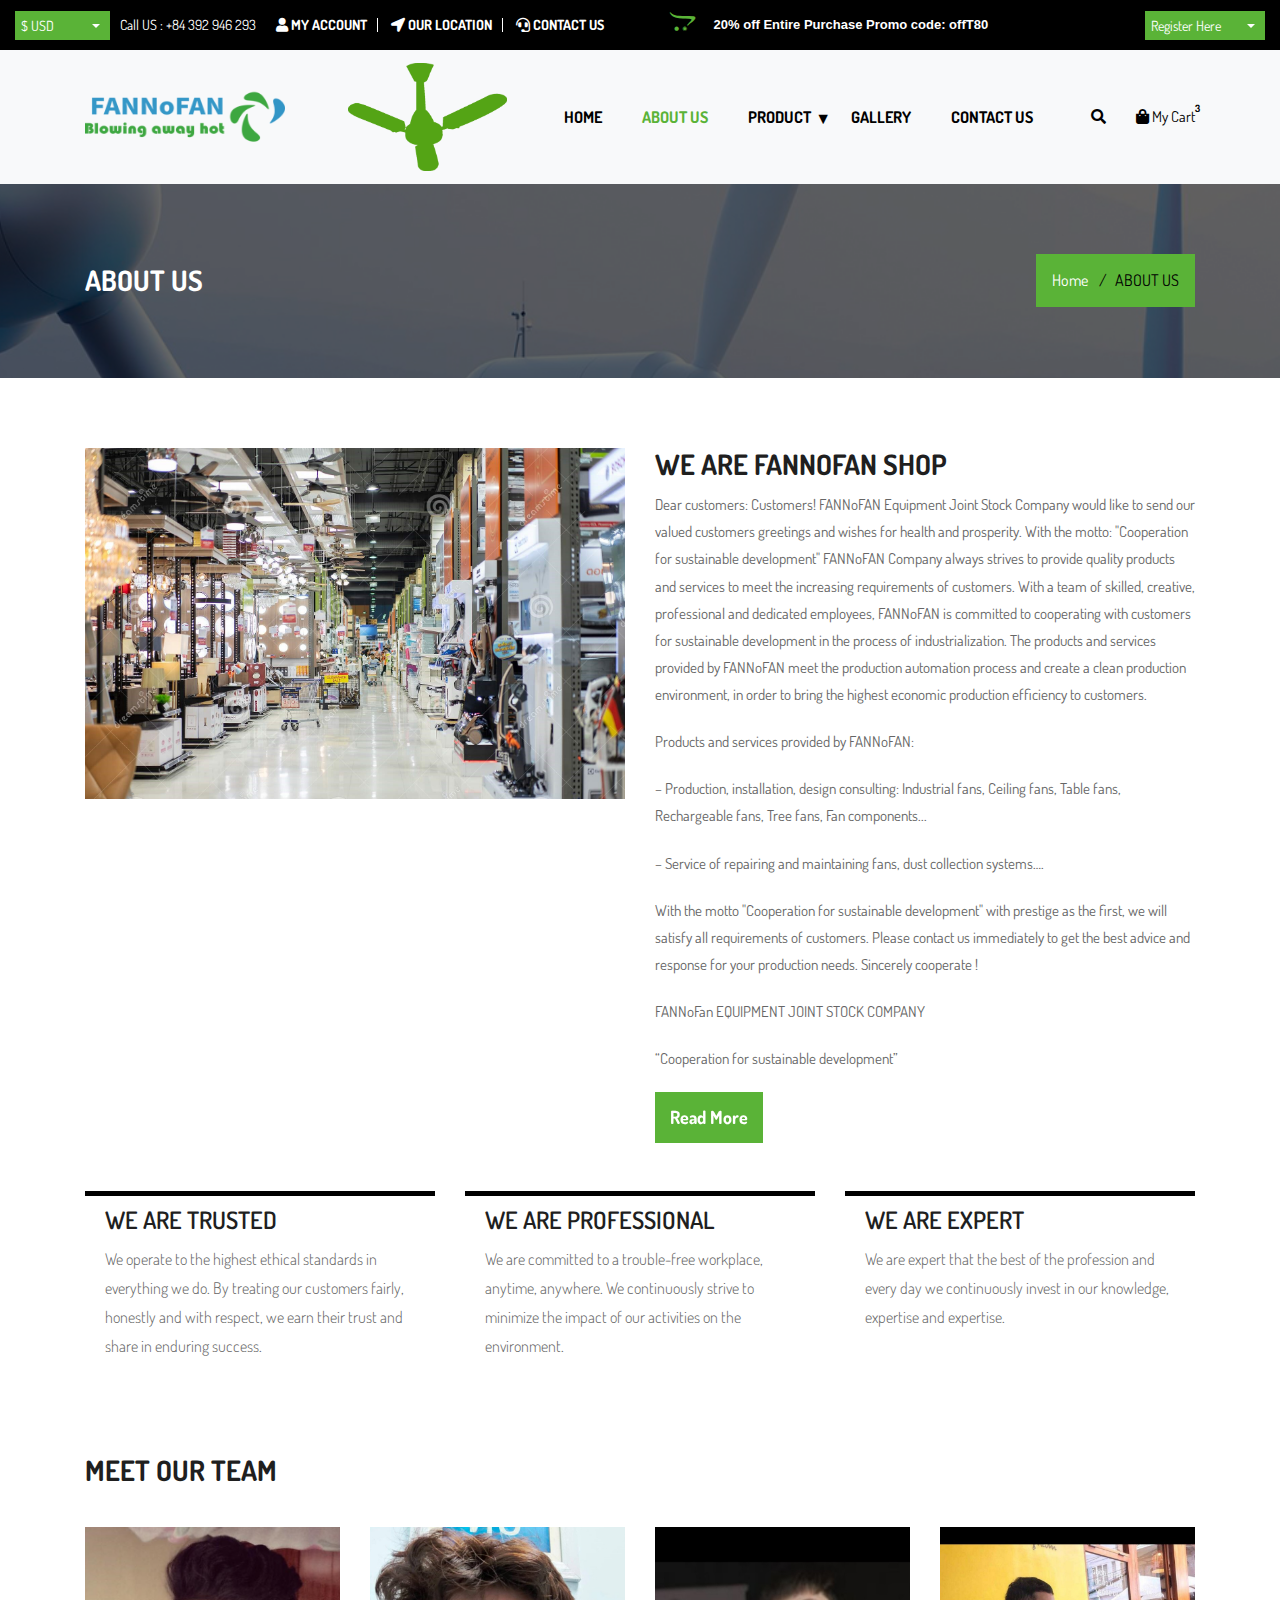
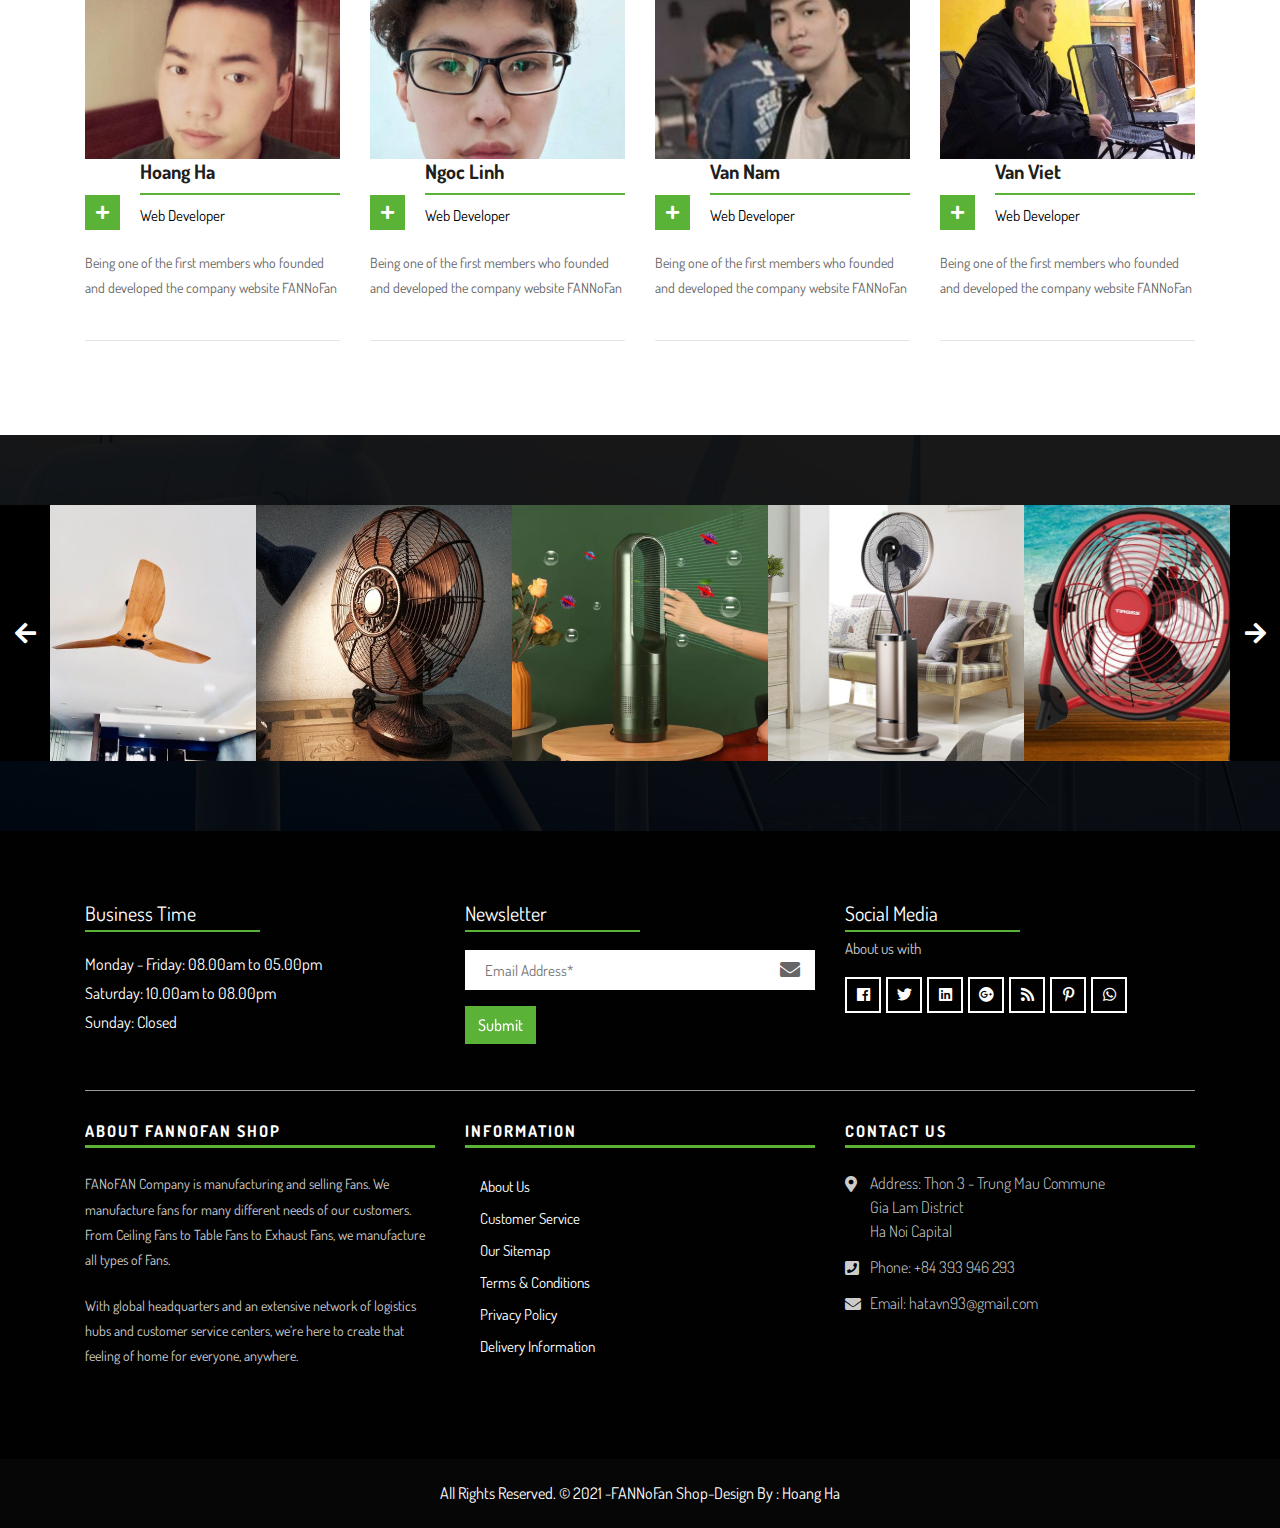
==== about.html @ d2fdebb1 "cn" ====
<!DOCTYPE html>
<html lang="en">
<!-- Basic -->

<head>
    <meta charset="utf-8">
    <meta http-equiv="X-UA-Compatible" content="IE=edge">

    <!-- Mobile Metas -->
    <meta name="viewport" content="width=device-width, initial-scale=1">

    <!-- Site Metas -->
    <title>FanNoFan - Blowing away hot & Save electricity</title>
    <meta name="keywords" content="">
    <meta name="description" content="">
    <meta name="author" content="">

    <!-- Site Icons -->
    <link rel="shortcut icon" href="images/favicon.ico" type="image/x-icon">
    <link rel="apple-touch-icon" href="images/logo.png">

    <!-- Bootstrap CSS -->
    <link rel="stylesheet" href="css/bootstrap.min.css">
    <!-- Site CSS -->
    <link rel="stylesheet" href="css/style.css">
    <!-- Responsive CSS -->
    <link rel="stylesheet" href="css/responsive.css">
    <!-- Custom CSS -->
    <link rel="stylesheet" href="css/custom.css">

    <!--[if lt IE 9]>
    <script src="https://oss.maxcdn.com/html5shiv/3.7.2/html5shiv.min.js"></script>
    <script src="https://oss.maxcdn.com/respond/1.4.2/respond.min.js"></script>
    <![endif]-->

</head>

<body>
<!-- Start Main Top -->
<div class="main-top">
    <div class="container-fluid">
        <div class="row">
            <div class="col-lg-6 col-md-6 col-sm-12 col-xs-12">
                <div class="custom-select-box">
                    <select id="basic" class="selectpicker show-tick form-control" data-placeholder="$ USD">
                        <option>$ USD</option>
                        <option>€ EUR</option>
                    </select>
                </div>
                <div class="right-phone-box">
                    <p>Call US : <a href="#"> +84 392 946 293</a></p>
                </div>
                <div class="our-link">
                    <ul>
                        <li><a href="my-account.html"><i class="fa fa-user s_color"></i> My Account</a></li>
                        <li><a href="location.html"><i class="fas fa-location-arrow"></i> Our location</a></li>
                        <li><a href="contact-us.html"><i class="fas fa-headset"></i> Contact Us</a></li>
                    </ul>
                </div>
            </div>
            <div class="col-lg-6 col-md-6 col-sm-12 col-xs-12">
                <div class="login-box">
                    <select id="basic1" class="selectpicker show-tick form-control" data-placeholder="Sign In">
                        <option>Register Here</option>
                        <option>Sign In</option>
                    </select>
                </div>
                <div class="text-slid-box">
                    <div id="offer-box" class="carouselTicker">
                        <ul class="offer-box">
                            <li>
                                <i class="fab fa-opencart"></i> 20% off Entire Purchase Promo code: offT80
                            </li>
                            <li>
                                <i class="fab fa-opencart"></i> 50% - 80% off on Propeller
                            </li>
                            <li>
                                <i class="fab fa-opencart"></i> Off 10%! Air Conditioner Fan
                            </li>
                            <li>
                                <i class="fab fa-opencart"></i> Off 50%! Charged Fan
                            </li>
                            <li>
                                <i class="fab fa-opencart"></i> 50% - 80% off on Propeller
                            </li>
                            <li>
                                <i class="fab fa-opencart"></i> Off 10%! Air Conditioner Fan
                            </li>
                            <li>
                                <i class="fab fa-opencart"></i> Off 50%! Charged Fan
                            </li>
                            <li>
                                <i class="fab fa-opencart"></i> 20% off Entire Purchase Promo code: offT80
                            </li>
                        </ul>
                    </div>
                </div>
            </div>
        </div>
    </div>
</div>
<!-- End Main Top -->

<!-- Start Main Top -->
<header class="main-header">
    <!-- Start Navigation -->
    <nav class="navbar navbar-expand-lg navbar-light bg-light navbar-default bootsnav">
        <div class="container">
            <!-- Start Header Navigation -->
            <div class="navbar-header">
                <button class="navbar-toggler" type="button" data-toggle="collapse" data-target="#navbar-menu" aria-controls="navbars-rs-food" aria-expanded="false" aria-label="Toggle navigation">
                    <i class="fa fa-bars"></i>
                </button>
                <a class="navbar-brand" href="index.html"><img src="images/logo.png" width="200" height="108" class="logo" alt=""></a>
            </div>
            <!-- End Header Navigation -->


            <div class="collapse navbar-collapse" id="navbar-menu1">
                <ul class="nav navbar-nav ml-auto" data-in="fadeInDown" data-out="fadeOutUp">
                    <li class="nav-item"><img src="images/ceiling-fans-.png" height="108" alt=""></li>
                </ul>
            </div>

            <!-- Collect the nav links, forms, and other content for toggling -->
            <div class="collapse navbar-collapse" id="navbar-menu">
                <ul class="nav navbar-nav ml-auto" data-in="fadeInDown" data-out="fadeOutUp">
                    <li class="nav-item"><a class="nav-link" href="index.html">Home</a></li>
                    <li class="nav-item active"><a class="nav-link" href="about.html">About Us</a></li>
                    <li class="dropdown">
                        <a href="#" class="nav-link dropdown-toggle arrow" data-toggle="dropdown">PRODUCT</a>
                        <ul class="dropdown-menu">
                            <li><a href="shop.html">All Product</a></li>
                            <li><a href="shop-detail.html">Product Detail</a></li>
                            <li><a href="cart.html">Cart</a></li>
                            <li><a href="checkout.html">Checkout</a></li>
                            <li><a href="my-account.html">My Account</a></li>
                            <li><a href="wishlist.html">Wishlist</a></li>
                        </ul>
                    </li>
                    <li class="nav-item"><a class="nav-link" href="gallery.html">Gallery</a></li>
                    <li class="nav-item"><a class="nav-link" href="contact-us.html">Contact Us</a></li>
                </ul>
            </div>
            <!-- /.navbar-collapse -->

            <!-- Start Atribute Navigation -->
            <div class="attr-nav">
                <ul>
                    <li class="search"><a href="#"><i class="fa fa-search"></i></a></li>
                    <li class="side-menu">
                        <a href="#">
                            <i class="fa fa-shopping-bag"></i>
                            <span class="badge">3</span>
                            <p>My Cart</p>
                        </a>
                    </li>
                </ul>
            </div>
            <!-- End Atribute Navigation -->
        </div>
        <!-- Start Side Menu -->
        <div class="side">
            <a href="#" class="close-side"><i class="fa fa-times"></i></a>
            <li class="cart-box">
                <ul class="cart-list">
                    <li>
                        <a href="#" class="photo"><img src="images/img-pro-01.jpg" class="cart-thumb" alt="" /></a>
                        <h6><a href="#">Black Blades Ceiling Fans </a></h6>
                        <p>2x - <span class="price">$157.99</span></p>
                    </li>
                    <li>
                        <a href="#" class="photo"><img src="images/img-pro-02.jpg" class="cart-thumb" alt="" /></a>
                        <h6><a href="#">Blade LED Standard Ceiling Fan</a></h6>
                        <p>1x - <span class="price">$229.99</span></p>
                    </li>
                    <li>
                        <a href="#" class="photo"><img src="images/img-pro-03.jpg" class="cart-thumb" alt="" /></a>
                        <h6><a href="#">Oil Rubbed Bronze Ceiling Fan</a></h6>
                        <p>1x - <span class="price">$264.99</span></p>
                    </li>
                    <li class="total">
                        <a href="#" class="btn btn-default hvr-hover btn-cart">VIEW CART</a>
                        <span class="float-right"><strong>Total</strong>: $810,96</span>
                    </li>
                </ul>
            </li>
        </div>
        <!-- End Side Menu -->
    </nav>
    <!-- End Navigation -->
</header>
<!-- End Main Top -->

<div class="top-search">
    <div class="container">
        <div class="input-group">
            <span class="input-group-addon"><i class="fa fa-search"></i></span>
            <input type="text" class="form-control" placeholder="What product you want to search?">
            <span class="input-group-addon close-search"><i class="fa fa-times"></i></span>
        </div>
    </div>
</div>
<!-- End Top Search -->

    <!-- Start All Title Box -->
    <div class="all-title-box">
        <div class="container">
            <div class="row">
                <div class="col-lg-12">
                    <h2>ABOUT US</h2>
                    <ul class="breadcrumb">
                        <li class="breadcrumb-item"><a href="#">Home</a></li>
                        <li class="breadcrumb-item active">ABOUT US</li>
                    </ul>
                </div>
            </div>
        </div>
    </div>
    <!-- End All Title Box -->

    <!-- Start About Page  -->
    <div class="about-box-main">
        <div class="container">
            <div class="row">
				<div class="col-lg-6">
                    <div class="banner-frame"> <img class="img-fluid" src="images/about-img.jpg" alt="" />
                    </div>
                </div>
                <div class="col-lg-6">
                    <h2 class="noo-sh-title-top">We are <span>FANNoFan Shop</span></h2>
                    <p>Dear customers: Customers!
                        FANNoFAN Equipment Joint Stock Company would like to send our valued customers greetings and wishes for health and prosperity.
                        With the motto: "Cooperation for sustainable development"
                        FANNoFAN Company always strives to provide quality products and services to meet the increasing requirements of customers.
                        With a team of skilled, creative, professional and dedicated employees, FANNoFAN is committed to cooperating with customers for sustainable development in the process of industrialization.
                        The products and services provided by FANNoFAN meet the production automation process and create a clean production environment, in order to bring the highest economic production efficiency to customers.</p>
                    <p>Products and services provided by FANNoFAN:</p>
                    <p>– Production, installation, design consulting: Industrial fans, Ceiling fans, Table fans, Rechargeable fans, Tree fans, Fan components...</p>
                    <p>– Service of repairing and maintaining fans, dust collection systems….</p>
                    <p>With the motto "Cooperation for sustainable development" with prestige as the first, we will satisfy all requirements of customers. Please contact us immediately to get the best advice and response for your production needs. Sincerely cooperate !</p>
                    <p>FANNoFan EQUIPMENT JOINT STOCK COMPANY</p>
                    <p>“Cooperation for sustainable development”</p>
					<a class="btn hvr-hover" href="#">Read More</a>
                </div>
            </div>
            <div class="row my-5">
                <div class="col-sm-6 col-lg-4">
                    <div class="service-block-inner">
                        <h3>We are Trusted</h3>
                        <p>We operate to the highest ethical standards in everything we do. By treating our customers fairly, honestly and with respect, we earn their trust and share in enduring success.</p>
                    </div>
                </div>
                <div class="col-sm-6 col-lg-4">
                    <div class="service-block-inner">
                        <h3>We are Professional</h3>
                        <p>We are committed to a trouble-free workplace, anytime, anywhere. We continuously strive to minimize the impact of our activities on the environment.</p>
                    </div>
                </div>
                <div class="col-sm-6 col-lg-4">
                    <div class="service-block-inner">
                        <h3>We are Expert</h3>
                        <p>We are expert that the best of the profession and every day we continuously invest in our knowledge, expertise and expertise.</p>
                    </div>
                </div>
            </div>
            <div class="row my-4">
                <div class="col-12">
                    <h2 class="noo-sh-title">Meet Our Team</h2>
                </div>
                <div class="col-sm-6 col-lg-3">
                    <div class="hover-team">
                        <div class="our-team"> <img src="images/img-1.jpg" alt="" />
                            <div class="team-content">
                                <h3 class="title">Hoang Ha</h3> <span class="post">Web Developer</span> </div>
                            <ul class="social">
                                <li>
                                    <a href="#" class="fab fa-facebook"></a>
                                </li>
                                <li>
                                    <a href="#" class="fab fa-twitter"></a>
                                </li>
                                <li>
                                    <a href="#" class="fab fa-google-plus"></a>
                                </li>
                                <li>
                                    <a href="#" class="fab fa-youtube"></a>
                                </li>
                            </ul>
                            <div class="icon"> <i class="fa fa-plus" aria-hidden="true"></i> </div>
                        </div>
                        <div class="team-description">
                            <p>Being one of the first members who founded and developed the company website FANNoFan</p>
                        </div>
                        <hr class="my-0"> </div>
                </div>
                <div class="col-sm-6 col-lg-3">
                    <div class="hover-team">
                        <div class="our-team"> <img src="images/img-2.jpg" alt="" />
                            <div class="team-content">
                                <h3 class="title">Ngoc Linh</h3> <span class="post">Web Developer</span> </div>
                            <ul class="social">
                                <li>
                                    <a href="#" class="fab fa-facebook"></a>
                                </li>
                                <li>
                                    <a href="#" class="fab fa-twitter"></a>
                                </li>
                                <li>
                                    <a href="#" class="fab fa-google-plus"></a>
                                </li>
                                <li>
                                    <a href="#" class="fab fa-youtube"></a>
                                </li>
                            </ul>
                            <div class="icon"> <i class="fa fa-plus" aria-hidden="true"></i> </div>
                        </div>
                        <div class="team-description">
                            <p>Being one of the first members who founded and developed the company website FANNoFan</p>
                        </div>
                        <hr class="my-0"> </div>
                </div>
                <div class="col-sm-6 col-lg-3">
                    <div class="hover-team">
                        <div class="our-team"> <img src="images/img-3.jpg" alt="" />
                            <div class="team-content">
                                <h3 class="title">Van Nam</h3> <span class="post">Web Developer</span> </div>
                            <ul class="social">
                                <li>
                                    <a href="#" class="fab fa-facebook"></a>
                                </li>
                                <li>
                                    <a href="#" class="fab fa-twitter"></a>
                                </li>
                                <li>
                                    <a href="#" class="fab fa-google-plus"></a>
                                </li>
                                <li>
                                    <a href="#" class="fab fa-youtube"></a>
                                </li>
                            </ul>
                            <div class="icon"> <i class="fa fa-plus" aria-hidden="true"></i> </div>
                        </div>
                        <div class="team-description">
                            <p>Being one of the first members who founded and developed the company website FANNoFan</p>
                        </div>
                        <hr class="my-0"> </div>
                </div>
                <div class="col-sm-6 col-lg-3">
                    <div class="hover-team">
                        <div class="our-team"> <img src="images/img-4.jpg" alt="" />
                            <div class="team-content">
                                <h3 class="title">Van Viet</h3> <span class="post">Web Developer</span> </div>
                            <ul class="social">
                                <li>
                                    <a href="#" class="fab fa-facebook"></a>
                                </li>
                                <li>
                                    <a href="#" class="fab fa-twitter"></a>
                                </li>
                                <li>
                                    <a href="#" class="fab fa-google-plus"></a>
                                </li>
                                <li>
                                    <a href="#" class="fab fa-youtube"></a>
                                </li>
                            </ul>
                            <div class="icon"> <i class="fa fa-plus" aria-hidden="true"></i> </div>
                        </div>
                        <div class="team-description">
                            <p>Being one of the first members who founded and developed the company website FANNoFan</p>
                        </div>
                        <hr class="my-0"> </div>
                </div>
            </div>
        </div>
    </div>
    <!-- End About Page -->

    <!-- Start Instagram Feed  -->
    <div class="instagram-box">
        <div class="main-instagram owl-carousel owl-theme">
            <div class="item">
                <div class="ins-inner-box">
                    <img src="images/instagram-img-01.jpg" alt="" />
                    <div class="hov-in">
                        <a href="#"><i class="fab fa-instagram"></i></a>
                    </div>
                </div>
            </div>
            <div class="item">
                <div class="ins-inner-box">
                    <img src="images/instagram-img-02.jpg" alt="" />
                    <div class="hov-in">
                        <a href="#"><i class="fab fa-instagram"></i></a>
                    </div>
                </div>
            </div>
            <div class="item">
                <div class="ins-inner-box">
                    <img src="images/instagram-img-03.jpg" alt="" />
                    <div class="hov-in">
                        <a href="#"><i class="fab fa-instagram"></i></a>
                    </div>
                </div>
            </div>
            <div class="item">
                <div class="ins-inner-box">
                    <img src="images/instagram-img-04.jpg" alt="" />
                    <div class="hov-in">
                        <a href="#"><i class="fab fa-instagram"></i></a>
                    </div>
                </div>
            </div>
            <div class="item">
                <div class="ins-inner-box">
                    <img src="images/instagram-img-05.jpg" alt="" />
                    <div class="hov-in">
                        <a href="#"><i class="fab fa-instagram"></i></a>
                    </div>
                </div>
            </div>
            <div class="item">
                <div class="ins-inner-box">
                    <img src="images/instagram-img-06.jpg" alt="" />
                    <div class="hov-in">
                        <a href="#"><i class="fab fa-instagram"></i></a>
                    </div>
                </div>
            </div>
            <div class="item">
                <div class="ins-inner-box">
                    <img src="images/instagram-img-07.jpg" alt="" />
                    <div class="hov-in">
                        <a href="#"><i class="fab fa-instagram"></i></a>
                    </div>
                </div>
            </div>
            <div class="item">
                <div class="ins-inner-box">
                    <img src="images/instagram-img-08.jpg" alt="" />
                    <div class="hov-in">
                        <a href="#"><i class="fab fa-instagram"></i></a>
                    </div>
                </div>
            </div>
            <div class="item">
                <div class="ins-inner-box">
                    <img src="images/instagram-img-09.jpg" alt="" />
                    <div class="hov-in">
                        <a href="#"><i class="fab fa-instagram"></i></a>
                    </div>
                </div>
            </div>
            <div class="item">
                <div class="ins-inner-box">
                    <img src="images/instagram-img-05.jpg" alt="" />
                    <div class="hov-in">
                        <a href="#"><i class="fab fa-instagram"></i></a>
                    </div>
                </div>
            </div>
        </div>
    </div>
    <!-- End Instagram Feed  -->


    <!-- Start Footer  -->
    <footer>
        <div class="footer-main">
            <div class="container">
                <div class="row">
                    <div class="col-lg-4 col-md-12 col-sm-12">
                        <div class="footer-top-box">
                            <h3>Business Time</h3>
                            <ul class="list-time">
                                <li>Monday - Friday: 08.00am to 05.00pm</li> <li>Saturday: 10.00am to 08.00pm</li> <li>Sunday: <span>Closed</span></li>
                            </ul>
                        </div>
                    </div>
                    <div class="col-lg-4 col-md-12 col-sm-12">
                        <div class="footer-top-box">
                            <h3>Newsletter</h3>
                            <form class="newsletter-box">
                                <div class="form-group">
                                    <input class="" type="email" name="Email" placeholder="Email Address*" />
                                    <i class="fa fa-envelope"></i>
                                </div>
                                <button class="btn hvr-hover" type="submit">Submit</button>
                            </form>
                        </div>
                    </div>
                    <div class="col-lg-4 col-md-12 col-sm-12">
                        <div class="footer-top-box">
                            <h3>Social Media</h3>
                            <p>About us with</p>
                            <ul>
                                <li><a href="#"><i class="fab fa-facebook" aria-hidden="true"></i></a></li>
                                <li><a href="#"><i class="fab fa-twitter" aria-hidden="true"></i></a></li>
                                <li><a href="#"><i class="fab fa-linkedin" aria-hidden="true"></i></a></li>
                                <li><a href="#"><i class="fab fa-google-plus" aria-hidden="true"></i></a></li>
                                <li><a href="#"><i class="fa fa-rss" aria-hidden="true"></i></a></li>
                                <li><a href="#"><i class="fab fa-pinterest-p" aria-hidden="true"></i></a></li>
                                <li><a href="#"><i class="fab fa-whatsapp" aria-hidden="true"></i></a></li>
                            </ul>
                        </div>
                    </div>
                </div>
                <hr>
                <div class="row">
                    <div class="col-lg-4 col-md-12 col-sm-12">
                        <div class="footer-widget">
                            <h4>About FANNoFan Shop</h4>
                            <p>FANoFAN Company is manufacturing and selling Fans. We manufacture fans for many different needs of our customers. From Ceiling Fans to Table Fans to Exhaust Fans, we manufacture all types of Fans.</p>
                            <p>With global headquarters and an extensive network of logistics hubs and customer service centers, we’re here to create that feeling of home for everyone, anywhere.</p>
                        </div>
                    </div>
                    <div class="col-lg-4 col-md-12 col-sm-12">
                        <div class="footer-link">
                            <h4>Information</h4>
                            <ul>
                                <li><a href="#">About Us</a></li>
                                <li><a href="#">Customer Service</a></li>
                                <li><a href="#">Our Sitemap</a></li>
                                <li><a href="#">Terms &amp; Conditions</a></li>
                                <li><a href="#">Privacy Policy</a></li>
                                <li><a href="#">Delivery Information</a></li>
                            </ul>
                        </div>
                    </div>
                    <div class="col-lg-4 col-md-12 col-sm-12">
                        <div class="footer-link-contact">
                            <h4>Contact Us</h4>
                            <ul>
                                <li>
                                    <p><i class="fas fa-map-marker-alt"></i>Address: Thon 3 - Trung Mau Commune<br>Gia Lam District<br> Ha Noi Capital </p>
                                </li>
                                <li>
                                    <p><i class="fas fa-phone-square"></i>Phone: <a href="tel:+1-888705770">+84 393 946 293</a></p>
                                </li>
                                <li>
                                    <p><i class="fas fa-envelope"></i>Email: <a href="mailto:contactinfo@gmail.com">hatavn93@gmail.com</a></p>
                                </li>
                            </ul>
                        </div>
                    </div>
                </div>
            </div>
        </div>
    </footer>
    <!-- End Footer  -->

    <!-- Start copyright  -->
    <div class="footer-copyright">
        <p class="footer-company">All Rights Reserved. &copy; 2021 <a href="#">-FANNoFan Shop</a>-Design By :
            <a href="https://html.design/">Hoang Ha</a></p>
    </div>
    <!-- End copyright  -->


    <button href="#" id="back-to-top" title="Back to top" style="display: none;">⇪</button>

    <!-- ALL JS FILES -->
    <script src="js/jquery-3.2.1.min.js"></script>
    <script src="js/popper.min.js"></script>
    <script src="js/bootstrap.min.js"></script>
    <!-- ALL PLUGINS -->
    <script src="js/jquery.superslides.min.js"></script>
    <script src="js/bootstrap-select.js"></script>
    <script src="js/inewsticker.js"></script>
    <script src="js/bootsnav.js"></script>
    <script src="js/images-loded.min.js"></script>
    <script src="js/isotope.min.js"></script>
    <script src="js/owl.carousel.min.js"></script>
    <script src="js/baguetteBox.min.js"></script>
    <script src="js/form-validator.min.js"></script>
    <script src="js/contact-form-script.js"></script>
    <script src="js/custom.js"></script>
    </body>

</html>
---- css/style.css ----
/*------------------------------------------------------------------
    IMPORT FONTS
-------------------------------------------------------------------*/

@import url('https://fonts.googleapis.com/css?family=Poppins:400,500,600,700,800');
@import url('https://fonts.googleapis.com/css?family=Dosis:200,300,400,500,600,700');


/*

    font-family: 'Poppins', sans-serif;

    font-family: 'Dosis', sans-serif;

*/

/*------------------------------------------------------------------
    IMPORT FILES
-------------------------------------------------------------------*/

@import url(all.css);
@import url(superslides.css);
@import url(bootstrap-select.css);
@import url(carousel-ticker.css);
@import url(code_animate.css);
@import url(bootsnav.css);
@import url(owl.carousel.min.css);
@import url(jquery-ui.css);
@import url(nice-select.css);
@import url(baguetteBox.min.css);

/*------------------------------------------------------------------
    SKELETON
-------------------------------------------------------------------*/
 body {
     color: #666666;
     font-size: 15px;
     font-family: 'Dosis', sans-serif;
     line-height: 1.80857;
}
 a {
     color: #1f1f1f;
     text-decoration: none !important;
     outline: none !important;
     -webkit-transition: all .3s ease-in-out;
     -moz-transition: all .3s ease-in-out;
     -ms-transition: all .3s ease-in-out;
     -o-transition: all .3s ease-in-out;
     transition: all .3s ease-in-out;
}
 h1, h2, h3, h4, h5, h6 {
     letter-spacing: 0;
     font-weight: normal;
     position: relative;
     padding: 0 0 10px 0;
     font-weight: normal;
     line-height: 120% !important;
     color: #1f1f1f;
     margin: 0 
}
 h1 {
     font-size: 24px 
}
 h2 {
     font-size: 22px 
}
 h3 {
     font-size: 18px 
}
 h4 {
     font-size: 16px 
}
 h5 {
     font-size: 14px 
}
 h6 {
     font-size: 13px 
}
 h1 a, h2 a, h3 a, h4 a, h5 a, h6 a {
     color: #212121;
     text-decoration: none!important;
     opacity: 1 
}
 h1 a:hover, h2 a:hover, h3 a:hover, h4 a:hover, h5 a:hover, h6 a:hover {
     opacity: .8 
}
 a {
     color: #1f1f1f;
     text-decoration: none;
     outline: none;
}
 a, .btn {
     text-decoration: none !important;
     outline: none !important;
     -webkit-transition: all .3s ease-in-out;
     -moz-transition: all .3s ease-in-out;
     -ms-transition: all .3s ease-in-out;
     -o-transition: all .3s ease-in-out;
     transition: all .3s ease-in-out;
}
 .btn-custom {
     margin-top: 20px;
     background-color: transparent !important;
     border: 2px solid #ddd;
     padding: 12px 40px;
     font-size: 16px;
}
 .lead {
     font-size: 18px;
     line-height: 30px;
     color: #767676;
     margin: 0;
     padding: 0;
}
 blockquote {
     margin: 20px 0 20px;
     padding: 30px;
}
 ul, li, ol{
     list-style: none;
     margin: 0px;
     padding: 0px;
}
 button:focus{
     outline: none;
     box-shadow: none;
}
 :focus {
     outline: 0;
}
 p{
     margin: 0px;
}
 .bootstrap-select .dropdown-toggle:focus{
     outline: none !important;
}
 .form-control::-moz-placeholder {
     color: #ffffff;
     opacity: 1;
}
 .bootstrap-select .dropdown-toggle:focus{
     box-shadow: none !important 
}
/*------------------------------------------------------------------ LOADER -------------------------------------------------------------------*/
 #back-to-top {
     position: fixed;
     bottom: 40px;
     right: 40px;
     z-index: 9999;
     width: 32px;
     height: 32px;
     text-align: center;
     line-height: 5px;
     background: #5ab337;
     color: #ffffff;
     cursor: pointer;
     border: 0;
     border-radius: 0px;
     text-decoration: none;
     transition: opacity 0.2s ease-out;
     font-size: 28px;
}
/*------------------------------------------------------------------ HEADER -------------------------------------------------------------------*/
 .main-top{
     background: #000000;
     padding: 10px 0px;
}
 .custom-select-box{
     float: left;
     width: 95px;
     margin-right: 10px;
}
.custom-select-box .form-control{
     background: none;
     border: none;
}
 .custom-select-box .bootstrap-select .btn-light{
     padding: 4px;
     font-size: 14px;
     background: #5ab337;
     color: #fff;
     border: none;
     border-radius: 0px;
}
 .custom-select-box .bootstrap-select .btn-light span{
     padding: 2px;
     line-height: 15px;
}
 .dropdown-toggle::after{
     margin-left: -24px;
}
 .custom-select-box .dropdown-toggle::after {
     display: inline-block;
     width: 0;
     height: 0;
     margin-left: .255em;
     vertical-align: .255em;
     content: "";
     border-top: .3em solid;
     border-right: .3em solid transparent;
     border-bottom: 0;
     border-left: .3em solid transparent;
     position: absolute;
     top: 13px;
     right: 10px;
}
 .bootstrap-select.btn-group .dropdown-toggle .filter-option{
     overflow: inherit;
}
 .bootstrap-select.btn-group .dropdown-menu{
     border: none;
     padding: 0px;
     border-radius: 0px;
}
 .right-phone-box{
     float: left;
     margin-right: 10px;
}
 .right-phone-box p{
     margin: 0px;
     color: #ffffff;
     font-size: 14px;
     line-height: 30px;
}
 .right-phone-box p a{
     color: #ffffff;
}
 .right-phone-box p a:hover{
     color: #5ab337;
}
 .offer-box,.slide {
     color: #FFFFFF;
     font-size: 13px;
     padding: 2px 15px;
     font-family: 'Poppins', sans-serif;
}
 .offer-box li {
     font-weight: 600;
}
 .offer-box li i{
     margin-right: 15px;
     color: #5ab337;
     font-size: 20px;
}
 .our-link{
     float: left;
}
 .our-link ul li{
     display: inline-block;
     border-right: 1px solid #ffffff;
     padding: 0px 10px;
     line-height: 14px;
}
 .our-link ul{
     line-height: 30px;
}
 .our-link ul li a{
     color: #ffffff;
     font-weight: 700;
     text-transform: uppercase;
     font-size: 14px;
}
 .our-link ul li a:hover{
     color: #5ab337;
}
 .our-link ul li:last-child{
     border: none;
}
.login-box{
    float: right;
    width: 120px;
    margin-left: 20px;
}

.login-box .form-control{
     background: none;
     border: none;
}
 .login-box .bootstrap-select .btn-light{
     padding: 4px;
     font-size: 14px;
     background: #5ab337;
     color: #fff;
     border: none;
     border-radius: 0px;
}
 .login-box .bootstrap-select .btn-light span{
     padding: 2px;
     line-height: 15px;
}
.login-box .dropdown-toggle::after {
     display: inline-block;
     width: 0;
     height: 0;
     margin-left: .255em;
     vertical-align: .255em;
     content: "";
     border-top: .3em solid;
     border-right: .3em solid transparent;
     border-bottom: 0;
     border-left: .3em solid transparent;
     position: absolute;
     top: 13px;
     right: 10px;
}

.login-box .dropdown-item{
	padding: 5px 10px;
}

.bootstrap-select.btn-group .dropdown-menu a.dropdown-item span.dropdown-item-inner span.text{
	font-size: 13px;
}

 .main-header{
}
 .search a{
     color: #5ab337;
}
 .attr-nav > ul > li > a:hover{
     color: #5ab337;
}
 nav.navbar.bootsnav ul.nav > li > a{
     margin: 0px;
}
/* Navbar Adjusment =========================== */
/* Navbar Atribute ------*/
 .attr-nav > ul > li > a{
     padding: 28px 15px;
}
 ul.cart-list > li.total > .btn{
     border-bottom: solid 1px #cfcfcf !important;
     color: #000000 ;
     padding: 10px 15px;
     border: none;
     font-weight: 700;
     color: #ffffff;
}
 @media (min-width: 1024px) {
    /* Navbar General ------*/
     nav.navbar ul.nav > li > a{
         padding: 30px 15px;
         font-weight: 600;
    }
     nav.navbar .navbar-brand{
         margin-top: 0;
    }
     nav.navbar .navbar-brand{
         margin-top: 0;
    }
     nav.navbar li.dropdown ul.dropdown-menu{
         border-top: solid 5px;
    }
    /* Navbar Center ------*/
     nav.navbar-center .navbar-brand{
         margin: 0 !important;
    }
    /* Navbar Brand Top ------*/
     nav.navbar-brand-top .navbar-brand{
         margin: 10px !important;
    }
    /* Navbar Full ------*/
     nav.navbar-full .navbar-brand{
         position: relative;
         top: -15px;
    }
    /* Navbar Sidebar ------*/
     nav.navbar-sidebar ul.nav, nav.navbar-sidebar .navbar-brand{
         margin-bottom: 50px;
    }
     nav.navbar-sidebar ul.nav > li > a{
         padding: 10px 15px;
         font-weight: bold;
    }
    /* Navbar Transparent & Fixed ------*/
     nav.navbar.bootsnav.navbar-transparent.white{
         background-color: rgba(255,255,255,0.3);
         border-bottom: solid 1px #bbb;
    }
     nav.navbar.navbar-inverse.bootsnav.navbar-transparent.dark, nav.navbar.bootsnav.navbar-transparent.dark{
         background-color: rgba(0,0,0,0.3);
         border-bottom: solid 1px #555;
    }
     nav.navbar.bootsnav.navbar-transparent.white .attr-nav{
         border-left: solid 1px #bbb;
    }
     nav.navbar.navbar-inverse.bootsnav.navbar-transparent.dark .attr-nav, nav.navbar.bootsnav.navbar-transparent.dark .attr-nav{
         border-left: solid 1px #555;
    }
     nav.navbar.bootsnav.no-background.white .attr-nav > ul > li > a, nav.navbar.bootsnav.navbar-transparent.white .attr-nav > ul > li > a, nav.navbar.bootsnav.navbar-transparent.white ul.nav > li > a, nav.navbar.bootsnav.no-background.white ul.nav > li > a{
         color: #fff;
    }
     nav.navbar.bootsnav.navbar-transparent.dark .attr-nav > ul > li > a, nav.navbar.bootsnav.navbar-transparent.dark ul.nav > li > a{
         color: #eee;
    }
}
 @media (max-width: 992px) {
    /* Navbar General ------*/
     nav.navbar .navbar-brand{
         margin-top: 0;
         position: relative;
         top: -2px;
    }
     nav.navbar .navbar-brand img.logo{
         width: 160px;
    }
     .attr-nav > ul > li > a{
         padding: 16px 15px 15px;
    }
    /* Navbar Mobile slide ------*/
     nav.navbar.navbar-mobile ul.nav > li > a{
         padding: 15px 15px;
    }
     nav.navbar.navbar-mobile ul.nav ul.dropdown-menu > li > a{
         padding-right: 15px !important;
         padding-top: 15px !important;
         padding-bottom: 15px !important;
    }
     nav.navbar.navbar-mobile ul.nav ul.dropdown-menu .col-menu .title{
         padding-right: 30px !important;
         padding-top: 13px !important;
         padding-bottom: 13px !important;
    }
     nav.navbar.navbar-mobile ul.nav ul.dropdown-menu .col-menu ul.menu-col li a{
         padding-top: 13px !important;
         padding-bottom: 13px !important;
    }
    /* Navbar Full ------*/
     nav.navbar-full .navbar-brand{
         top: 0;
         padding-top: 10px;
    }
}
/* Navbar Inverse =================================*/
 nav.navbar.navbar-inverse{
     background-color: #222;
     border-bottom: solid 1px #303030;
}
 nav.navbar.navbar-inverse ul.cart-list > li.total > .btn{
     border-bottom: solid 1px #222 !important;
}
 nav.navbar.navbar-inverse ul.cart-list > li.total .pull-right{
     color: #fff;
}
 nav.navbar.navbar-inverse.megamenu ul.dropdown-menu.megamenu-content .content ul.menu-col li a, nav.navbar.navbar-inverse ul.nav > li > a{
     color: #eee;
}
 nav.navbar.navbar-inverse ul.nav > li.dropdown > a{
     background-color: #222;
}
 nav.navbar.navbar-inverse li.dropdown ul.dropdown-menu > li > a{
     color: #999;
}
 nav.navbar.navbar-inverse ul.nav .dropdown-menu h1, nav.navbar.navbar-inverse ul.nav .dropdown-menu h2, nav.navbar.navbar-inverse ul.nav .dropdown-menu h3, nav.navbar.navbar-inverse ul.nav .dropdown-menu h4, nav.navbar.navbar-inverse ul.nav .dropdown-menu h5, nav.navbar.navbar-inverse ul.nav .dropdown-menu h6{
     color: #fff;
}
 nav.navbar.navbar-inverse .form-control{
     background-color: #333;
     border-color: #303030;
     color: #fff;
}
 nav.navbar.navbar-inverse .attr-nav > ul > li > a{
     color: #eee;
}
 nav.navbar.navbar-inverse .attr-nav > ul > li.dropdown ul.dropdown-menu{
     background-color: #222;
     border-left: solid 1px #303030;
     border-bottom: solid 1px #303030;
     border-right: solid 1px #303030;
}
 nav.navbar.navbar-inverse ul.cart-list > li{
     border-bottom: solid 1px #303030;
     color: #eee;
}
 nav.navbar.navbar-inverse ul.cart-list > li img{
     border: solid 1px #303030;
}
 nav.navbar.navbar-inverse ul.cart-list > li.total{
     background-color: #333;
}
 nav.navbar.navbar-inverse .share ul > li > a{
     background-color: #555;
}
 nav.navbar.navbar-inverse .dropdown-tabs .tab-menu{
     border-right: solid 1px #303030;
}
 nav.navbar.navbar-inverse .dropdown-tabs .tab-menu > ul > li > a{
     border-bottom: solid 1px #303030;
}
 nav.navbar.navbar-inverse .dropdown-tabs .tab-content{
     border-left: solid 1px #303030;
}
 nav.navbar.navbar-inverse .dropdown-tabs .tab-menu > ul > li > a:hover, nav.navbar.navbar-inverse .dropdown-tabs .tab-menu > ul > li > a:focus, nav.navbar.navbar-inverse .dropdown-tabs .tab-menu > ul > li.active > a{
     background-color: #333 !important;
}
 nav.navbar-inverse.navbar-full ul.nav > li > a{
     border:none;
}
 nav.navbar-inverse.navbar-full .navbar-collapse .wrap-full-menu{
     background-color: #222;
}
 nav.navbar-inverse.navbar-full .navbar-toggle{
     background-color: #222 !important;
     color: #6f6f6f;
}
 nav.navbar.bootsnav ul.nav > li > a{
     position: relative;
     font-weight: 700;
     font-size: 16px;
     color: #000000;
	 text-transform: uppercase;
     padding-top: 10px;
     padding-bottom: 10px;
     padding-left: 10px;
     padding-right: 30px;
}
 nav.navbar.bootsnav ul.nav li.active > a{
     color: #5ab337;
}
 nav.navbar.bootsnav ul.nav li.active > a:hover{
     color: #5ab337;
}
 nav.navbar.bootsnav ul.nav li > a:hover{
     color: #5ab337;
}
 nav.navbar.bootsnav ul.nav li.megamenu-fw > a:hover{
     color: #5ab337;
}
 @media (min-width: 1024px) {
     nav.navbar.navbar-inverse ul.nav .dropdown-menu{
         background-color: #222 !important;
         border-left: solid 1px #303030 !important;
         border-bottom: solid 1px #303030 !important;
         border-right: solid 1px #303030 !important;
    }
     nav.navbar.navbar-inverse li.dropdown ul.dropdown-menu > li > a{
         border-bottom: solid 1px #303030;
    }
     nav.navbar.navbar-inverse ul.dropdown-menu.megamenu-content .col-menu{
         border-left: solid 1px #303030;
         border-right: solid 1px #303030;
    }
     nav.navbar.navbar-inverse.navbar-transparent.dark{
         background-color: rgba(0,0,0,0.3);
         border-bottom: solid 1px #999;
    }
     nav.navbar.navbar-inverse.navbar-transparent.dark .attr-nav{
         border-left: solid 1px #999;
    }
     nav.navbar.navbar-inverse.no-background.white .attr-nav > ul > li > a, nav.navbar.navbar-inverse.navbar-transparent.dark .attr-nav > ul > li > a, nav.navbar.navbar-inverse.navbar-transparent.dark ul.nav > li > a, nav.navbar.navbar-inverse.no-background.white ul.nav > li > a{
         color: #fff;
    }
     nav.navbar.navbar-inverse.no-background.dark .attr-nav > ul > li > a, nav.navbar.navbar-inverse.no-background.dark .attr-nav > ul > li > a, nav.navbar.navbar-inverse.no-background.dark ul.nav > li > a, nav.navbar.navbar-inverse.no-background.dark ul.nav > li > a{
         color: #3f3f3f;
    }
}
 @media (max-width: 992px) {
     nav.navbar.navbar-inverse .navbar-toggle{
         color: #eee;
         background-color: #222 !important;
    }
     nav.navbar.navbar-inverse .navbar-nav > li > a{
         border-top: solid 1px #303030;
         border-bottom: solid 1px #303030;
    }
     nav.navbar.navbar-inverse ul.nav li.dropdown ul.dropdown-menu > li > a{
         color: #999;
         border-bottom: solid 1px #303030;
    }
     nav.navbar.navbar-inverse .dropdown .megamenu-content .col-menu .title{
         border-bottom: solid 1px #303030;
         color: #eee;
    }
     nav.navbar.navbar-inverse .dropdown .megamenu-content .col-menu ul > li > a{
         border-bottom: solid 1px #303030;
         color: #999 !important;
    }
     nav.navbar.navbar-inverse .dropdown .megamenu-content .col-menu.on:last-child .title{
         border-bottom: solid 1px #303030;
    }
     nav.navbar.navbar-inverse .dropdown-tabs .tab-menu > ul{
         border-top: solid 1px #303030;
    }
     nav.navbar.navbar-inverse.navbar-mobile .navbar-collapse{
         background-color: #222;
    }
}
 @media (max-width: 767px) {
     nav.navbar.navbar-inverse.navbar-mobile ul.nav{
         border-top: solid 1px #222;
    }
}
 .arrow::before{
     font-family: 'FontAwesome';
     content: "▼";
     margin-left: 5px;
     margin-top: 2px;
     border: none;
     display: inline-block;
     vertical-align: inherit;
     position: absolute;
     right: 10px;
     top: 10px;
}
 .dropdown-toggle::after{
     display: none;
}
 nav.navbar.bootsnav ul.navbar-nav li.dropdown ul.dropdown-menu li a{
     display: block;
	 padding: 6px 25px;
}

 nav.navbar.bootsnav ul.navbar-nav li.dropdown ul.dropdown-menu li a:hover{
	 
 }
 nav.navbar.bootsnav li.dropdown ul.dropdown-menu{
     left: auto;
}
.custom-select-box .dropdown-item{
	padding: 5px 10px;
}
 .btn-cart{
}
 .cart-list h6 a{
     font-size: 16px;
     font-weight: 700;
}
 .cart-list h6 a:hover{
     color: #5ab337;
}
 ul.cart-list p .price{
     font-weight: normal;
}
.side-menu p{
	display: inline-block;
}
 .col-menu .title{
     font-size: 20px;
     font-weight: 700;
     text-transform: uppercase;
}
 .hvr-hover{
     display: inline-block;
     vertical-align: middle;
     -webkit-transform: perspective(1px) translateZ(0);
     transform: perspective(1px) translateZ(0);
     box-shadow: 0 0 1px rgba(0, 0, 0, 0);
     position: relative;
     background: #5ab337;
     -webkit-transition-property: color;
     transition-property: color;
     -webkit-transition-duration: 0.3s;
     transition-duration: 0.3s;
     border-radius: 0;
     box-shadow: none;
}
 .hvr-hover::after {
    content: "";
	position: absolute;
	z-index: -1;
	top: 0;
	left: 0;
	right: 0;
	bottom: 0;
	background: #000000;
	border-radius: 100%;
	-webkit-transform: scale(0);
	transform: scale(0);
	-webkit-transition-property: transform;
	transition-property: transform;
	-webkit-transition-duration: 0.3s;
	transition-duration: 0.3s;
	-webkit-transition-timing-function: ease-out;
	transition-timing-function: ease-out;
}
 .hvr-hover:hover::after{
     -webkit-transform: scale(2);
	 transform: scale(2);
     color: #ffffff;
}
 .hvr-hover{
	 overflow: hidden;
}
 ul.cart-list > li.total > .btn:hover{
     color: #ffffff;
}
 .cart-box{
     margin-top: 40px;
     background: #ffffff;
}
 .main-header.fixed-menu {
     position: fixed;
     visibility: hidden;
     left: 0px;
     top: 0px;
     width: 100%;
     padding: 0px 0px;
     background: #ffffff;
     z-index: 0;
     transition: all 500ms ease;
     -moz-transition: all 500ms ease;
     -webkit-transition: all 500ms ease;
     -ms-transition: all 500ms ease;
     -o-transition: all 500ms ease;
     z-index: 999;
     opacity: 1;
     visibility: visible;
     -ms-animation-name: fadeInDown;
     -moz-animation-name: fadeInDown;
     -op-animation-name: fadeInDown;
     -webkit-animation-name: fadeInDown;
     animation-name: fadeInDown;
     -ms-animation-duration: 500ms;
     -moz-animation-duration: 500ms;
     -op-animation-duration: 500ms;
     -webkit-animation-duration: 500ms;
     animation-duration: 500ms;
     -ms-animation-timing-function: linear;
     -moz-animation-timing-function: linear;
     -op-animation-timing-function: linear;
     -webkit-animation-timing-function: linear;
     animation-timing-function: linear;
     -ms-animation-iteration-count: 1;
     -moz-animation-iteration-count: 1;
     -op-animation-iteration-count: 1;
     -webkit-animation-iteration-count: 1;
     animation-iteration-count: 1;
}
 .main-header.fixed-menu {
     padding: 0px;
     box-shadow: 0 0 8px 0 rgba(0,0,0,.12);
     border-radius: 0;
}
 .top-search .input-group-addon{
     line-height: 40px;
}
 .top-search input.form-control{
     color: #ffffff;
}
/*------------------------------------------------------------------ Slider -------------------------------------------------------------------*/
 .cover-slides{
     height: 100vh;
}
 .slides-navigation a {
     background: #5ab337;
     position: absolute;
     height: 70px;
     width: 70px;
     top: 50%;
     font-size: 20px;
     display: block;
     color: #fff;
     line-height: 90px;
     text-align: center;
     transition: all .3s ease-in-out;
}
 .slides-navigation a i{
     font-size: 40px;
}
 .slides-navigation a:hover {
     background: #000000;
}
 .cover-slides .container{
     height: 100%;
     position: relative;
     z-index: 2;
}
 .cover-slides .container > .row {
     -webkit-box-align: center;
     -ms-flex-align: center;
     align-items: center;
}
 .cover-slides .container > .row {
     height: 100%;
}
 .overlay-background {
     background: #333;
     position: absolute;
     height: 100%;
     width: 100%;
     left: 0;
     top: 0;
     opacity: 0.5;
}
 .cover-slides h1{
     font-family: 'Poppins', sans-serif;
     font-weight: 500;
     font-size: 64px;
     color: #fff;
}
 .cover-slides p{
     font-size: 18px;
     color: #fff;
     padding-bottom: 30px;
}
 .slides-pagination a{
     border: 2px solid #ffffff;
	 border-radius: 6px;
}
 .slides-pagination a.current{
     background: #5ab337;
     border: 2px solid #5ab337;
}
 .cover-slides p a{
     font-size: 24px;
     color: #ffffff;
     border: none;
     text-transform: uppercase;
     padding: 10px 20px;
}
/*------------------------------------------------------------------ Categories Shop -------------------------------------------------------------------*/
 .categories-shop{
     padding: 70px 0px;
}
 .shop-cat-box{
     margin-bottom: 30px;
     position: relative;
     padding: 3px;
     overflow: hidden;
     border: 0px solid #000000;
	 box-shadow: 9px 9px 30px 0px rgba(0, 0, 0, 0.3);
	-webkit-transition: all 0.3s ease;
	transition: all 0.3s ease-in-out 0s;
}
 .shop-cat-box img{
     margin: -10px 0 0 -10px;
     max-width: none;
     width: -webkit-calc(100% + 10px);
     width: calc(100% + 10px);
     opacity: 0.9;
     -webkit-transition: opacity 0.35s, -webkit-transform 0.35s;
     transition: opacity 0.35s, transform 0.35s;
     -webkit-transform: translate3d(10px,10px,0);
     transform: translate3d(10px,10px,0);
     -webkit-backface-visibility: hidden;
     backface-visibility: hidden;
}
 .shop-cat-box:hover img{
     opacity: 0.6;
     -webkit-transform: translate3d(0,0,0);
     transform: translate3d(0,0,0);
}
 .shop-cat-box a{
     position: absolute;
     z-index: 2;
     bottom: 0px;
     left: 0px;
     right: 0;
     margin: 0 auto;
     text-align: center;
     border: none;
     color: #ffffff;
     font-size: 18px;
     font-weight: 700;
     padding: 12px 0px;
}

.box-add-products{
	padding: 70px 0px;
	background-color: #f4f4f4;
}

.offer-box{
	position: relative;
	overflow: hidden;
}

.offer-box-products{
	box-shadow: 0px 0px 15px 0px rgba(0, 0, 0, 0.1);
	-webkit-transition: all 0.3s ease;
	transition: all 0.3s ease-in-out 0s;
}

.offer-box-products:hover{
	-webkit-transform: translateY(6px);
	transform: translateY(6px);
	box-shadow: 0px 9px 15px 0px rgba(0, 0, 0, 0.1);
}

/*------------------------------------------------------------------ Products -------------------------------------------------------------------*/
 .title-all{
     margin-bottom: 30px;
}
 .title-all h1{
     font-size: 32px;
     font-weight: 700;
     color: #000000;
}
 .title-all p{
     color: #999999;
     font-size: 16px;
}
 .products-box{
     padding: 70px 0px;
}
 .special-menu{
     margin-bottom: 40px;
}
 .filter-button-group{
     display: inline-block;
}
 .filter-button-group button{
     background: #5ab337;
     color: #ffffff;
     border: none;
     cursor: pointer;
     padding: 5px 30px;
     font-size: 18px;
}
 .filter-button-group button.active{
     background: #000000;
}
 .filter-button-group button{
}
 .products-single {
     overflow: hidden;
     position: relative;
     margin-bottom: 30px;
}
 .products-single .box-img-hover{
     overflow: hidden;
     position: relative;
}
 .box-img-hover img{
     margin: 0 auto;
     text-align: center;
     display: block;
}
 .type-lb{
     position: absolute;
     top: 0px;
     right: 0px;
     z-index:8;
}
 .type-lb .sale{
     background: #5ab337;
     color: #ffffff;
     padding: 2px 10px;
     font-weight: 700;
     text-transform: uppercase;
}
 .type-lb .new{
     background: #000000;
     color: #ffffff;
     padding: 2px 10px;
     font-weight: 700;
     text-transform: uppercase;
}
 .why-text{
     background: #f5f5f5;
     padding: 15px;
}
 .why-text h4{
     font-size: 16px;
     font-weight: 700;
     padding-bottom: 15px;
}
 .why-text h5{
     font-size: 18px;
     font-family: 'Poppins', sans-serif;
     padding: 4px;
	 display: inline-block;
	 background: #5ab337;
	 color: #ffffff;
     font-weight: 600;
}
 .mask-icon{
     width: 100%;
     height: 100%;
     position: absolute;
     overflow: hidden;
     top: 0;
     left: 0;
}
 .mask-icon ul{
     display: inline-block;
	 position: absolute;
	 bottom: 0;
	 right: 0;
}
 .mask-icon ul li{
     background: #5ab337;
}
 .mask-icon ul li a{
     color: #ffffff;
     padding: 5px 10px;
     display: block;
}
 .mask-icon a.cart{
     background: #5ab337;
     position: absolute;
     bottom: 0;
     left: 0px;
     padding: 10px 20px;
     font-weight: 700;
     color: #ffffff;
}
 .mask-icon a.cart:hover{
     background: #000000;
     color: #ffffff;
}
 .mask-icon ul li a:hover{
     background: #000000;
     color: #ffffff;
}
 .products-single .mask-icon{
     background: rgba(1,1,1, 0.5);
     top: -100%;
     -ms-filter: "progid: DXImageTransform.Microsoft.Alpha(Opacity=0)";
     filter: alpha(opacity=0);
     opacity: 0;
     -webkit-transition: all 0.3s ease-out 0.5s;
     -moz-transition: all 0.3s ease-out 0.5s;
     -o-transition: all 0.3s ease-out 0.5s;
     -ms-transition: all 0.3s ease-out 0.5s;
     transition: all 0.3s ease-out 0.5s;
}
 .products-single:hover .mask-icon{
     -ms-filter: "progid: DXImageTransform.Microsoft.Alpha(Opacity=100)";
     filter: alpha(opacity=100);
     opacity: 1;
     top: 0px;
     -webkit-transition-delay: 0s;
     -moz-transition-delay: 0s;
     -o-transition-delay: 0s;
     -ms-transition-delay: 0s;
     transition-delay: 0s;
     -webkit-animation: bounceY 0.9s linear;
     -moz-animation: bounceY 0.9s linear;
     -ms-animation: bounceY 0.9s linear;
     animation: bounceY 0.9s linear;
}
 @keyframes bounceY {
     0% {
         transform: translateY(-205px);
    }
     40% {
         transform: translateY(-100px);
    }
     65% {
         transform: translateY(-52px);
    }
     82% {
         transform: translateY(-25px);
    }
     92% {
         transform: translateY(-12px);
    }
     55%, 75%, 87%, 97%, 100% {
         transform: translateY(0px);
    }
}
 @-moz-keyframes bounceY {
     0% {
         -moz-transform: translateY(-205px);
    }
     40% {
         -moz-transform: translateY(-100px);
    }
     65% {
         -moz-transform: translateY(-52px);
    }
     82% {
         -moz-transform: translateY(-25px);
    }
     92% {
         -moz-transform: translateY(-12px);
    }
     55%, 75%, 87%, 97%, 100% {
         -moz-transform: translateY(0px);
    }
}
 @-webkit-keyframes bounceY {
     0% {
         -webkit-transform: translateY(-205px);
    }
     40% {
         -webkit-transform: translateY(-100px);
    }
     65% {
         -webkit-transform: translateY(-52px);
    }
     82% {
         -webkit-transform: translateY(-25px);
    }
     92% {
         -webkit-transform: translateY(-12px);
    }
     55%, 75%, 87%, 97%, 100% {
         -webkit-transform: translateY(0px);
    }
}




/*------------------------------------------------------------------ Blog -------------------------------------------------------------------*/
 .latest-blog{
     padding: 70px 0px;
     background: #f5f5f5;
}
 .blog-box{
     -webkit-box-shadow: 0px 5px 35px 0px rgba(148, 146, 245, 0.15);
     box-shadow: 0px 5px 35px 0px rgba(148, 146, 245, 0.15);
     background: #ffffff;
     margin-bottom: 30px;
}
 .blog-content{
     position: relative;
}
 .title-blog{
     padding: 40px 30px 40px 30px;
}
 .title-blog h3{
     font-size: 20px;
     font-weight: 700;
     color: #000000;
}
 .title-blog p{
     margin: 0px;
}
 .option-blog {
     position: absolute;
     bottom: 0px;
     left: 0px;
	 right: 0px;
	 margin: 0 auto;
	 text-align: center;
}
 .option-blog li{
	 display: inline-block;
 }
 .option-blog li a{
     background: #000000;
     display: inline-block;
     font-size: 18px;
     color: #ffffff;
     width: 34px;
     height: 34px;
     text-align: center;
     line-height: 34px;
}
 .option-blog li a:hover{
     background: #5ab337;
     color: #ffffff;
}
 .tooltip-inner {
     background-color: #5ab337;
}
 .tooltip.bs-tooltip-right .arrow:before {
     border-right-color: #5ab337 !important;
     padding-top: 0px !important;
     top: 0px !important;
}
 .tooltip.bs-tooltip-left .arrow:before {
     border-left-color: #5ab337 !important;
	 padding-top: 0px !important;
	 padding-right: 5px !important;
     top: 0px !important;
}
 .tooltip.bs-tooltip-bottom .arrow:before {
     border-right-color: #5ab337 !important;
}
 .tooltip.bs-tooltip-top .arrow:before {
     border-top-color: #5ab337 !important;
	 padding-top: 0px !important;
     top: 0px !important;
}
/*------------------------------------------------------------------ Instagram Feed -------------------------------------------------------------------*/
 .instagram-box{
     padding: 70px 0px;
     background: url(../images/ins-bg.jpg) no-repeat center center;
     background-size: auto auto;
     -webkit-background-size: cover;
     -moz-background-size: cover;
     -ms-background-size: cover;
     -o-background-size: cover;
     background-size: cover;
     position: relative;
}
 .instagram-box::before{
     background: rgba(0,0,0,0.9);
     width: 100%;
     height: 100%;
     left: 0px;
     top: 0px;
     content: "" ;
     position: absolute;
     z-index: 0;
}
 .main-instagram.owl-carousel .owl-nav button.owl-prev{
     background: #000000;
     position: absolute;
     z-index: 1;
     display: block;
     height: 100%;
     width: 50px;
     line-height: 0px;
     font-size: 24px;
     cursor: pointer;
     color: #ffffff;
     top: 0;
     padding: 0;
     margin-top: 0;
     opacity: 1;
     left: 0px;
     -webkit-transition: all 0.3s ease;
     -o-transition: all 0.3s ease;
     transition: all 0.3s ease;
}
 .main-instagram.owl-carousel .owl-nav button.owl-next{
     background: #000000;
     position: absolute;
     z-index: 1;
     display: block;
     height: 100%;
     width: 50px;
     line-height: 0px;
     font-size: 24px;
     cursor: pointer;
     color: #ffffff;
     top: 0;
     padding: 0;
     margin-top: 0;
     opacity: 1;
     right: 0px;
     -webkit-transition: all 0.3s ease;
     -o-transition: all 0.3s ease;
     transition: all 0.3s ease;
}
 .main-instagram.owl-carousel .owl-nav button.owl-next:hover, .main-instagram.owl-carousel .owl-nav button.owl-prev:hover{
     background: #5ab337;
}
 .ins-inner-box{
     position: relative;
}
 .hov-in{
     opacity: 0;
     background: rgba(61, 173, 76, 0.5);
     bottom: -100%;
     position: absolute;
     width: 100%;
     height: 100%;
     -webkit-transition: all 0.3s ease-out 0.5s;
     -moz-transition: all 0.3s ease-out 0.5s;
     -o-transition: all 0.3s ease-out 0.5s;
     -ms-transition: all 0.3s ease-out 0.5s;
     transition: all 0.3s ease-out 0.5s;
     text-align: center;
     display: table;
}
 .hov-in a{
     display: table-cell;
     vertical-align: middle;
     height: 100%;
}
 .hov-in i{
     color: #000000;
     font-size: 48px;
     position: relative;
     z-index: 2;
}
 .hov-in a i:hover{
     color: #ffffff;
}
 .ins-inner-box:hover .hov-in{
     bottom: 0;
     opacity: 1;
}
/*------------------------------------------------------------------ Footer Main -------------------------------------------------------------------*/
 .footer-main{
     padding: 70px 0px;
     background: #010101;
}
.footer-main hr{
	border-top: 1px solid rgba(255,255,255,.6);
}
.footer-top-box{
	margin-bottom: 30px;
}
.footer-top-box h3{
	color: #ffffff;
	position: relative;
	font-size: 20px;
}
.footer-top-box h3::before {
    border-bottom: 2px solid #5ab337;
    content: "";
    height: 3px;
    width: 50%;
    position: absolute;
    bottom: 3px;
    left: 0px;
}
.list-time{
	margin-top: 15px;
}
.footer-top-box .list-time li{
	color: #ffffff;
	font-size: 16px;
	display: block;
	float: none;
}

.newsletter-box{
	margin-top: 15px;
	position: relative;
}
.newsletter-box input{
	height: 40px;
	border: none;
	padding: 0 10px;
	background: transparent;
	border-radius: 0;
	background: #fff;
	padding: 0 20px;
	width: 100%;
}
.newsletter-box i{
	position: absolute;
	right: 15px;
	top: 10px;
	font-size: 20px;
}
.newsletter-box button{	
	color: #ffffff;
	font-size: 16px;
	font-weight: 500;
	
}
 .footer-top-box p{
	 padding-bottom: 15px;
	 color: #cccccc;
 }

 .footer-top-box ul{
     display: inline-block;
}
 .footer-top-box ul li {
     float: left;
     margin-right: 5px;
}
 .footer-top-box ul li a {
     color: #ffffff;
     display: inline-block;
     width: 36px;
     height: 36px;
     border: 2px solid #ffffff;
     text-align: center;
     line-height: 32px;
}
 .footer-top-box ul li a:hover {
     color: #5ab337;
     border-color: #5ab337;
}
.footer-widget, .footer-link, .footer-link-contact{
	margin-top: 15px;
}
 .footer-widget h4 {
     color: #ffffff;
     font-size: 16px;
     text-transform: uppercase;
     letter-spacing: 2px;
     margin-bottom: 20px;
     position: relative;
     font-weight: 700;
}
 .footer-widget h4::before {
     border-bottom: 3px solid #5ab337;
     content: "";
     height: 3px;
     width: 100%;
     position: absolute;
     bottom: 3px;
     left: 0px;
}
 .footer-widget p {
     color: #cccccc;
     font-weight: 400;
     font-size: 14px;
     padding-bottom: 20px;
}

 .footer-link{
}
 .footer-link h4{
     color: #ffffff;
     font-size: 16px;
     text-transform: uppercase;
     letter-spacing: 2px;
     margin-bottom: 20px;
     position: relative;
     font-weight: 700;
}
 .footer-link h4::before {
     border-bottom: 3px solid #5ab337;
     content: "";
     height: 3px;
     width: 100%;
     position: absolute;
     bottom: 3px;
     left: 0px;
}
 .footer-link ul li {
     margin-right: 5px;
}
 .footer-link ul li a {
     color: #ffffff;
     text-align: left;
     display: block;
     line-height: 32px;
     position: relative;
     padding-left: 15px;
     transition: all .3s ease-in-out;
     -webkit-transition: all .3s ease-in-out;
     -moz-transition: all .3s ease-in-out;
     -o-transition: all .3s ease-in-out;
     -ms-transition: all .3s ease-in-out;
}
 .footer-link ul li a::before {
     font-family: FontAwesome;
     position: absolute;
     left: 5px;
     line-height: 35px;
     font-size: 16px;
     transition: all .3s ease-in-out;
     -webkit-transition: all .3s ease-in-out;
     -moz-transition: all .3s ease-in-out;
     -o-transition: all .3s ease-in-out;
     -ms-transition: all .3s ease-in-out;
}
 .footer-link ul li a:hover::before {
     left: 5px;
}
 .footer-link ul li a:hover {
     color: #5ab337;
     border-color: #5ab337;
     padding-left: 20px;
}
 .footer-link-contact h4{
     color: #ffffff;
     font-size: 16px;
     text-transform: uppercase;
     letter-spacing: 2px;
     margin-bottom: 20px;
     position: relative;
     font-weight: 700;
}
 .footer-link-contact h4::before {
     border-bottom: 3px solid #5ab337;
     content: "";
     height: 3px;
     width: 100%;
     position: absolute;
     bottom: 3px;
     left: 0px;
}
 .footer-link-contact ul li{
     margin-bottom: 12px;
}
 .footer-link-contact ul li i{
     position: absolute;
     left: 0;
     top: 5px;
     padding-right: 6px;
}
 .footer-link-contact ul li p{
     padding-left: 25px;
     color: #cccccc;
     position: relative;
}
 .footer-link-contact ul li p{
     font-size: 16px;
     color: #cccccc;
     font-weight: 300;
     padding-right: 16px;
     line-height: 24px;
}
 .footer-link-contact ul li p a{
     color: #cccccc;
}
 .footer-link-contact ul li p a:hover{
     color: #5ab337;
}
/*------------------------------------------------------------------ Copyright -------------------------------------------------------------------*/
 .footer-copyright{
     background: #060606;
     padding: 20px 0px;
     position: relative;
}
 .footer-copyright p {
     text-align: center;
     color: #ffffff;
     font-size: 16px;
}
 .footer-copyright p a{
     color: #ffffff;
}
 .footer-copyright p a:hover{
     color: #5ab337;
}
/*------------------------------------------------------------------ All Pages -------------------------------------------------------------------*/
 .all-title-box{
     background: url("../images/all-bg-title.jpg") no-repeat center center;
     -webkit-background-size: cover;
     -moz-background-size: cover;
     -ms-background-size: cover;
     -o-background-size: cover;
     background-size: cover;
     text-align: center;
     background-attachment: fixed;
     padding: 70px 0px;
     position: relative;
}
 .all-title-box::before{
     background: rgba(0,0,0,0.6);
     content: "";
     position: absolute;
     z-index: 0;
     width: 100%;
     height: 100%;
     left: 0px;
     top: 0px;
}
 .all-title-box h2{
     font-size: 28px;
     font-weight: 700;
     color: #ffffff;
	 float: left;
     padding: 10px 0px;
}
 .all-title-box .breadcrumb{
     background: #5ab337;
     margin: 0px;
     display: inline-block;
     border-radius: 0px;
	 float: right;
}
 .all-title-box .breadcrumb li{
     display: inline-block;
     color: #000000;
     font-size: 16px;
}
 .all-title-box .breadcrumb li a{
     color: #ffffff;
     font-size: 16px;
}
 .all-title-box .breadcrumb-item + .breadcrumb-item::before{
     color: #000000;
}
 .about-box-main{
     padding: 70px 0px;
}
 .noo-sh-title{
     font-size: 28px;
     text-transform: uppercase;
     font-style: normal;
     font-weight: 700;
	 margin-bottom: 30px;
}
.noo-sh-title-top{
     font-size: 28px;
     text-transform: uppercase;
     font-style: normal;
     font-weight: 700;
	 margin-bottom: 0px;
}
 .about-box-main p{
     padding-bottom: 20px;
}
 .service-block-inner {
     padding: 15px 20px;
     position: relative;
     margin-bottom: 30px;
}

.about-box-main a{
	color: #ffffff;
	font-size: 18px;
	font-weight: 700;
	border: none;
}

.about-box-main a.btn{
	padding: 12px 15px;
}

 .service-block-inner::before {
     content: "";
     width: 100%;
     height: 5px;
     border-radius: 0px;
     background: #000000;
     position: absolute;
     top: 0;
     left: 0;
     transition: all 0.5s ease 0s;
}
 .service-block-inner::after {
     content: "";
     width: 100%;
     height: 0;
     border-radius: 0px;
     background: #5ab337;
     position: absolute;
     top: 0;
     left: 0;
	 z-index: -1;
     transition: all 0.5s ease 0s;
}
 .service-block-inner h3 {
     font-size: 24px;
     text-transform: uppercase;
     font-weight: 600;
}
 .service-block-inner p {
     margin: 0px;
     font-size: 16px;
     font-weight: 300;
     padding-bottom: 0px;
}
 .service-block-inner:hover::after {
     height: 100%;
}

.service-block-inner:hover h3{
	color: #ffffff;
	transition: all 0.5s ease 0s;
}

.service-block-inner:hover p{
	color: #ffffff;
	transition: all 0.5s ease 0s;
}

 .our-team{
     box-shadow: 0 0 0 rgba(0, 0, 0, 0.3);
     overflow: hidden;
     position: relative;
     transition: all 0.3s ease 0s;
}
 .our-team:hover{
     box-shadow: 0 0 10px rgba(0, 0, 0, 0.2);
}
 .our-team img{
     width: 100%;
     height: auto;
     transition: all 0.3s ease-in-out 0s;
}
 .our-team:hover img{
     opacity: 0.5;
}
 .our-team .team-content{
     color: #000;
     opacity: 1;
     position: absolute;
     bottom: 0px;
     left: 0px;
	 background: #ffffff;
	 padding-left: 55px;
	 width: 100%;
     transition: all 0.3s ease 0s;
}
 .our-team .title{
     display: block;
     font-size: 20px;
     font-weight: 700;
     margin: 0 0 7px 0;
}
 .our-team .post{
     display: block;
     font-size: 15px;
}
 .our-team .social{
     list-style: none;
     padding: 0;
     margin: 0;
     width: 35px;
     text-align: center;
     opacity: 0;
     position: absolute;
     bottom: 35px;
	 right: 0px;
     transition: all 0.3s ease 0s;
}
 .our-team:hover .social{
     opacity: 1;
}
 .our-team .social li{
     display: block;
}
 .our-team .social li a{
     display: inline-block;
     width: 35px;
     height: 35px;
     line-height: 35px;
     background: #000000;
     font-size: 17px;
     color: #fff;
     opacity: 0.9;
     position: relative;
     transform: translate(35px, -35px);
     transition: all 0.3s ease-in-out 0s 
}
 .our-team .social li a:hover{
     width: 35px;
     background: #5ab337;
     transition-delay: 0s;
}
 .our-team .icon{
     width: 35px;
     height: 35px;
     line-height: 35px;
     background: #5ab337;
     text-align: center;
     color: #fff;
     position: absolute;
     bottom: 0;
}
 .team-description{
     padding: 20px 0px;
}
 .team-description p{
     font-size: 14px;
     margin: 0px;
}
 .hover-team:hover .social{
     opacity: 1;
}
 .hover-team:hover .social li:nth-child(1) a{
     transition-delay: 0.3s;
}
 .hover-team:hover .social li:nth-child(2) a{
     transition-delay: 0.2s;
}
 .hover-team:hover .social li:nth-child(3) a{
     transition-delay: 0.1s;
}
 .hover-team:hover .social li:nth-child(4) a{
     transition-delay: 0.0s;
}
 .hover-team:hover .social li a{
     transform: translate(0, 0) 
}
 .hover-team:hover img{
     opacity: 0.5;
}
 .hover-team .team-content .title{
     border-bottom: 2px solid #5ab337;
}
 .shop-box-inner{
     padding: 70px 0px;
}
 .search-product {
     position: relative;
}
 .search-product input[type="text"] {
     background: #333333;
     border: 0;
     box-shadow: none;
     border-radius: 0;
     color: #ffffff;
     height: 55px;
     font-weight: 300;
     font-size: 16px;
     margin-bottom: 15px;
     padding: 0 20px;
     -webkit-transition: all .5s ease;
     -moz-transition: all .5s ease;
     transition: all .5s ease;
     width: 100%;
     outline: 0;
}
 .search-product .form-control::-moz-placeholder {
     color: #ffffff;
     opacity: 1;
}
 .search-product button {
     background: #000000;
     color: #ffffff;
     font-size: 18px;
     position: absolute;
     right: 0px;
     padding: 12px 15px;
     top: 0;
     line-height: 27px;
     border: none;
     cursor: pointer;
     height: 100%;
}
 .search-product button:hover{
     background: #5ab337;
}
 .filter-sidebar-left{
     margin-bottom: 20px;
}
 .title-left{
     font-size: 16px;
     border-bottom: 3px solid #000000;
     margin-bottom: 20px;
}
 .title-left h3{
     font-weight: 700;
}
 .list-group-item {
     border: none;
     padding: 5px 20px;
     font-size: 14px;
}
 .text-muted {
     padding: 10px 0px;
}
 .list-group-item[data-toggle="collapse"]::after {
     width: 0;
     height: 0;
     position: absolute;
     top: calc(50% - 12px);
     right: 10px;
     content: "";
     -webkit-transition: top .2s,-webkit-transform .2s;
     transition: top .2s,-webkit-transform .2s;
     transition: transform .2s,top .2s;
     transition: transform .2s,top .2s,-webkit-transform .2s;
     font-family: FontAwesome;
     content: "";
}
 .list-group-tree .list-group-collapse .list-group {
     margin-left: 25px;
     border-left: 1px solid #ced4da;
}
 .list-group-tree .list-group-item.active {
     color: #5ab337;
     background-color: #fff;
     font-weight: 700;
}
 .list-group-tree .list-group-collapse .list-group > .list-group-item::before {
     position: absolute;
     top: 14px;
     left: 0;
     content: "";
     width: 8px;
     height: 1px;
     background-color: #ced4da;
}
 .list-group-tree .list-group-item:hover {
     color: #5ab337;
     background-color: #fff;
     outline: 0;
     font-weight: 700;
}
 .filter-price-left{
     margin-bottom: 20px;
}
 #slider-range .ui-slider-handle {
     background-color: #5ab337;
     border: 2px solid #fff;
     border-radius: 50%;
     cursor: pointer;
     height: 21px;
     top: -6px;
     transition: none 0s ease 0s;
     width: 21px;
     box-shadow: 0px 0px 6.65px 0.35px rgba(0,0,0,0.15);
}
 #slider-range .ui-slider-range {
     background-color: #5ab337;
     border-radius: 0;
}
 #slider-range {
     background: #000000;
     border: medium none;
     border-radius: 50px;
     float: left;
     height: 10px;
     margin-top: 14px;
     width: 100%;
}
 .price-box-slider p{
     clear: both;
     margin-top: 20px;
     display: inline-block;
     width: 100%;
}
 .price-box-slider p input{
     margin-top: 5px;
}
 .price-box-slider p button{
     border: none;
     color: #ffffff;
     float: right;
}
 .brand-box {
     display: inline-block;
     width: 100%;
     height: 259px;
     position: relative;
}
 .product-item-filter{
     border-bottom: 1px solid #000000;
     border-top: 1px solid #000000;
     display: -webkit-box;
     display: -ms-flexbox;
     display: -webkit-flex;
     display: flex;
     -webkit-box-pack: justify;
     -ms-flex-pack: justify;
     -webkit-justify-content: space-between;
     justify-content: space-between;
     padding: 5px 0;
}
 .nice-select.wide{
     width: 75%;
}
 .product-item-filter .toolbar-sorter-right span{
     line-height: 42px;
     padding-right: 15px;
     float: left;
}
 .product-item-filter .toolbar-sorter-right{
     width: 65%;
}
 .toolbar-sorter-right{
     float: left;
}
 .toolbar-sorter-right .bootstrap-select.form-control:not([class*="col-"]){
     width: 77%;
     float: right;
}
 .toolbar-sorter-right .bootstrap-select.btn-group > .dropdown-toggle{
     padding: 0px;
     border-radius: 0px;
     border: none;
}
 .toolbar-sorter-right .bootstrap-select.btn-group .dropdown-toggle .filter-option{
     padding-left: 15px;
}
 .toolbar-sorter-right .btn-light{
     background: #000000;
     color: #ffffff;
}
 .toolbar-sorter-right .btn-light:hover{
     background: #5ab337;
     border-radius: 0px;
     border: none;
}
 .toolbar-sorter-right .show > .btn-light.dropdown-toggle{
     background-color: #5ab337;
}
 .toolbar-sorter-right .bootstrap-select .dropdown-toggle:focus{
     background: #5ab337;
}
 .toolbar-sorter-right .dropup .dropdown-toggle::after{
     position: absolute;
     right: 15px;
     top: 18px;
}
 .product-item-filter p{
     float: right;
     line-height: 42px;
}
 .product-item-filter .nav-tabs{
     border: none;
     float: right;
}
 .nav > li {
     position: relative;
     display: inline-block;
     vertical-align: middle;
}
 .product-item-filter li .nav-link {
     border: none;
     border-radius: 0px;
     color: #111111;
     font-size: 18px;
     padding: 4px 12px;
}
 .product-item-filter li .nav-link.active {
     background: #5ab337;
     border: none;
     color: #ffffff;
}
 .product-item-filter li .nav-link:hover {
     background: #000000;
     border: none;
     color: #ffffff;
}
 .product-categori{
     margin-bottom: 30px;
}
 .product-categorie-box{
     margin-top: 20px;
}
 .tab-content, .tab-pane{
     width: 100%;
}
 .why-text.full-width h4 {
     font-size: 24px;
     font-weight: 700;
     padding-bottom: 15px;
}
 .why-text.full-width h5 del{
     font-size: 13px;
     color: #666;
}
 .why-text.full-width h5{
     color: #000000;
     font-weight: 700;
}
 .why-text.full-width p{
     padding-bottom: 20px;
}
 .why-text.full-width a{
     padding: 10px 20px;
     font-weight: 700;
     color: #ffffff;
     border: none;
}
 .list-view-box{
     margin-bottom: 30px;
}
 .list-view-box:hover .mask-icon{
     -ms-filter: "progid: DXImageTransform.Microsoft.Alpha(Opacity=100)";
     filter: alpha(opacity=100);
     opacity: 1;
     top: 0px;
     -webkit-transition-delay: 0s;
     -moz-transition-delay: 0s;
     -o-transition-delay: 0s;
     -ms-transition-delay: 0s;
     transition-delay: 0s;
     -webkit-animation: bounceY 0.9s linear;
     -moz-animation: bounceY 0.9s linear;
     -ms-animation: bounceY 0.9s linear;
     animation: bounceY 0.9s linear;
}
 .cart-box-main{
     padding: 70px 0px;
}
 .table-main table thead{
     background: #5ab337;
     color: #ffffff;
}
 .table-main .table thead th{
     font-size: 18px;
}
 .table-main table td.thumbnail-img{
     width: 120px;
}
 .table-main table td{
     vertical-align: middle;
     font-size: 16px;
}
 .quantity-box input{
     width: 60px;
     border: 2px solid #000000;
     text-align: center;
}
 .quantity-box input:focus{
     border-color: #5ab337;
}
 .name-pr a{
     font-weight: 700;
     font-size: 18px;
     color: #000000;
}
 .remove-pr{
     text-align: center;
}
 .coupon-box .input-group .form-control {
     min-height: 50px;
     border-radius: 0px;
     font-weight: 400;
     border: 1px solid #e8e8e8;
     box-shadow: none !important;
}
 .coupon-box .input-group .form-control::-moz-placeholder{
     color: #000000;
}
 .coupon-box .input-group .input-group-append .btn-theme {
     background: #000000;
     color: #ffffff;
     border: none;
     border-radius: 0px;
     font-size: 16px;
     padding: 0px 20px;
}
 .coupon-box .input-group .input-group-append .btn-theme:hover {
     background: #5ab337;
}
 .update-box input[type="submit"]{
     background: #000000;
     border: medium none;
     border-radius: 0;
     -webkit-box-shadow: none;
     box-shadow: none;
     color: #fff;
     display: inline-block;
     float: right;
     cursor: pointer;
     font-size: 16px;
     font-weight: 500;
     height: 50px;
     line-height: 40px;
     margin-right: 15px;
     padding: 0 20px;
     text-shadow: none;
     text-transform: uppercase;
     -webkit-transition: all 0.3s ease 0s;
     transition: all 0.3s ease 0s;
     white-space: nowrap;
     width: inherit;
}
 .update-box input[type="submit"]:hover{
     background: #5ab337;
}
 .order-box h3{
     font-size: 16px;
     color: #222222;
     font-weight: 700;
}
 .order-box h4 {
     font-size: 16px;
     padding: 0px;
     line-height: 35px !important;
}
 .order-box .font-weight-bold{
     font-size: 18px;
}
 .gr-total h5 {
     font-weight: 700;
     color: #5ab337;
     font-size: 18px;
     margin: 0px;
     padding: 0px;
     line-height: 35px !important;
}
 .gr-total .h5{
     margin: 0px;
     font-weight: 700;
     line-height: 35px;
}
 .my-account-box-main{
     padding: 70px 0px;
}
 .shopping-box a{
     font-size: 18px;
     color: #ffffff;
     border: none;
     padding: 10px 20px;
}
 .payment-icon {
     display: inline-block;
     padding: 10px 0px;
}
 .payment-icon ul li {
     width: 20%;
     float: left;
}
 .needs-validation label {
     font-size: 16px;
     margin-bottom: 0px;
     line-height: 24px;
}
 .needs-validation .form-control {
     min-height: 40px;
     border-radius: 0px;
     border: 1px solid #e8e8e8;
     box-shadow: none !important;
     font-size: 14px;
}
 .needs-validation .form-control:focus {
     border: 1px solid #5ab337 !important;
}
 .review-form-box .form-control{
     min-height: 40px;
     border-radius: 0px;
     border: 1px solid #e8e8e8;
     box-shadow: none !important;
     font-size: 14px;
}
 .custom-checkbox .custom-control-input:checked ~ .custom-control-label::before {
     background-color: #5ab337;
     box-shadow: none;
}
 .custom-radio .custom-control-input:checked ~ .custom-control-label::before {
     background-color: #5ab337;
     box-shadow: none;
}
 .new-account-login h5 {
     font-size: 18px;
     color: #111111;
     font-weight: 600;
}
 .new-account-login h5 a:hover{
     color: #5ab337;
}
 .review-form-box button{
     padding: 10px 20px;
     color: #ffffff;
     font-size: 18px;
     border: none;
}
 .wide.w-100{
     min-height: 40px;
     border: 1px solid #e8e8e8;
}
 .wide.w-100 option{
     min-height: 40px;
}
 .custom-control-input:focus ~ .custom-control-label::before{
     box-shadow: none;
}
 .odr-box a {
     font-size: 18px;
     color: #111111;
     font-weight: 700;
}
 .account-box{
     text-align: center;
     background: #ffffff;
     padding: 30px;
     border: 1px solid #000000;
}
 .bottom-box {
     border-top: 1px solid #eee;
     margin-bottom: 30px;
     margin-top: 30px;
     padding-top: 15px;
}
 .bottom-box .account-box {
     min-height: 205px;
}
 .account-box {
     border: 2px solid #000000;
     margin-top: 15px;
}
 .my-account-page a{
     color: #000000;
}
 .my-account-page a:hover{
     color: #5ab337;
}
 .service-icon i{
     font-size: 34px;
}
 .my-account-page a:hover i{
}
 .service-desc p{
     font-size: 16px;
}
 .service-desc h4{
     text-decoration: underline;
     font-size: 18px;
     font-weight: 700;
}
 .service-icon a{
     background: rgba(0, 0, 0, 0.9);
     -webkit-transition: -webkit-transform ease-out 0.1s, background 0.2s;
     -moz-transition: -moz-transform ease-out 0.1s, background 0.2s;
     transition: transform ease-out 0.1s, background 0.2s;
}
 .service-icon a{
     display: inline-block;
     font-size: 0px;
     cursor: pointer;
     margin: 15px 0px;
     width: 90px;
     height: 90px;
     line-height: 110px;
     border-radius: 50%;
     text-align: center;
     position: relative;
     z-index: 1;
     color: #ffffff;
}
 .service-icon a::after {
     pointer-events: none;
     position: absolute;
     width: 100%;
     height: 100%;
     border-radius: 50%;
     content: "";
     -webkit-box-sizing: content-box;
     -moz-box-sizing: content-box;
     box-sizing: content-box;
     content: "";
     top: 0;
     left: 0;
     padding: 0;
     z-index: -1;
     box-shadow: 0 0 0 2px rgba(255,255,255,0.1);
     opacity: 0;
     -webkit-transform: scale(0.9);
     -moz-transform: scale(0.9);
     -ms-transform: scale(0.9);
     transform: scale(0.9);
}
 .service-icon a:hover::after{
     -webkit-animation: sonarEffect 1.3s ease-out 75ms;
     -moz-animation: sonarEffect 1.3s ease-out 75ms;
     animation: sonarEffect 1.3s ease-out 75ms;
}
 .service-icon a:hover{
     background: rgba(251, 183, 20, 1);
     -webkit-transform: scale(0.93);
     -moz-transform: scale(0.93);
     -ms-transform: scale(0.93);
     transform: scale(0.93);
     color: #fff;
}
 @-webkit-keyframes sonarEffect {
     0% {
         opacity: 0.3;
    }
     40% {
         opacity: 0.5;
         box-shadow: 0 0 0 2px rgba(0, 53, 68, 0.1), 0 0 10px 10px #5ab337, 0 0 0 10px rgba(0, 53, 68, 0.5);
    }
     100% {
         box-shadow: 0 0 0 2px rgba(0, 53, 68, 0.1), 0 0 10px 10px #5ab337, 0 0 0 10px rgba(0, 53, 68, 0.5);
         -webkit-transform: scale(1.5);
         opacity: 0;
    }
}
 @-moz-keyframes sonarEffect {
     0% {
         opacity: 0.3;
    }
     40% {
         opacity: 0.5;
         box-shadow: 0 0 0 2px rgba(0, 53, 68, 0.1), 0 0 10px 10px #5ab337, 0 0 0 10px rgba(0, 53, 68, 0.5);
    }
     100% {
         box-shadow: 0 0 0 2px rgba(0, 53, 68, 0.1), 0 0 10px 10px #5ab337, 0 0 0 10px rgba(0, 53, 68, 0.5);
         -moz-transform: scale(1.5);
         opacity: 0;
    }
}
 @keyframes sonarEffect {
     0% {
         opacity: 0.3;
    }
     40% {
         opacity: 0.5;
         box-shadow: 0 0 0 2px rgba(0, 53, 68, 0.1), 0 0 10px 10px #5ab337, 0 0 0 10px rgba(0, 53, 68, 0.5);
    }
     100% {
         box-shadow: 0 0 0 2px rgba(0, 53, 68, 0.1), 0 0 10px 10px #3851bc, 0 0 0 10px rgba(0, 53, 68, 0.5);
         transform: scale(1.5);
         opacity: 0;
    }
}
 .add-pr a{
     padding: 10px 20px;
     font-weight: 700;
     color: #ffffff;
     border: none;
}
 .wishlist-box-main{
     padding: 70px 0px;
}
 .services-box-main{
     padding: 70px 0px;
}
 .contact-box-main{
     padding: 70px 0px;
}
.contact-box-main1{
    padding: 0px 0px;
}
 .contact-info-left{
     padding: 20px;
     background: url(../images/contact-bg.jpg) no-repeat center;
	 background-size: cover;
}
.contact-info-left1{
    padding: 20px;
    background-size: cover;
}
 .contact-info-left h2{
     font-size: 22px;
     font-weight: 700;
}
 .contact-info-left p{
     margin-bottom: 15px;
}
 .contact-info-left ul li{
     margin-bottom: 12px;
}
 .contact-info-left ul li p{
     font-size: 16px;
     color: #222222;
     font-weight: 300;
     padding-right: 16px;
     padding-left: 25px;
     line-height: 24px;
     position: relative;
}
 .contact-info-left ul li p i{
     position: absolute;
     left: 0;
     top: 5px;
     padding-right: 6px;
     color: #5ab337;
}
 .contact-info-left ul li p a:hover{
     color: #5ab337;
}
 .contact-form-right{
     padding: 20px;
}
 .contact-form-right h2{
     font-size: 24px;
     font-weight: 700;
}
 .contact-form-right p{
     margin-bottom: 15px;
}
 .contact-form-right .form-group .form-control::-moz-placeholder{
     color: #999999;
}
 .contact-form-right .form-group .form-control{
     border-radius: 0px;
     min-height: 40px;
}
 .contact-form-right .form-group {
     margin-bottom: 30px;
     position: relative;
}
 .contact-form-right .form-group .form-control:focus{
     border: 1px solid #5ab337;
     box-shadow: none;
}
 .submit-button button{
     padding: 10px 20px;
     font-weight: 700;
     color: #ffffff;
     border: none;
}
 .help-block.with-errors{
     position: absolute;
     right: 0;
     background: red;
     color: #fff;
     padding: 0px 15px;
}
 .help-block ul li{
     color: #fff;
}
 .shop-detail-box-main{
     padding: 70px 0px;
}
 .single-product-slider .carousel-control-prev {
     bottom: auto;
     background: #111111;
     width: 6%;
     padding: 10px 0;
     background-image: none;
     top: 40%;
}
 .single-product-slider .carousel-control-next {
     bottom: auto;
     background: #111111;
     width: 6%;
     padding: 10px 0;
     background-image: none;
     top: 40%;
}
 .single-product-slider .carousel-indicators li img {
     opacity: 0.5;
}
 .single-product-slider .carousel-indicators li.active img {
     opacity: 1;
}
 .carousel-indicators{
     position: relative;
     bottom: 0;
     background: #000000;
}
 .carousel-indicators li{
     width: 30%;
     height: 100%;
     cursor: pointer;
}
 .single-product-details h2{
     color: #000000;
     font-weight: 700;
     font-size: 24px;
}
 .single-product-details h5 {
     color: #5ab337;
     font-weight: 700;
     font-size: 18px;
}
 .single-product-details h5 del {
     font-size: 13px;
     color: #666;
}
 .available-stock span {
     font-size: 15px;
}
 .available-stock span a {
     color: #5ab337;
}
 .single-product-details h4{
     font-size: 18px;
     font-weight: 700;
     margin-top: 20px;
}
 .single-product-details p{
     font-size: 16px;
     margin-bottom: 20px;
}
 .single-product-details ul{
     display: inline-block;
     width: 100%;
     border: 1px #000000 dashed;
     margin-bottom: 30px;
}
 .single-product-details ul li{
     width: 50%;
     float: left;
     padding: 0px 15px;
}
 .size-st .bootstrap-select > .dropdown-toggle.btn-light{
     background: #000000;
     border: none;
     border-radius: 0px;
     color: #ffffff;
}
 .quantity-box input{
     width: 100%;
}
 .price-box-bar{
     margin-bottom: 30px;
}
 .price-box-bar a{
     padding: 10px 20px;
     font-weight: 700;
     color: #ffffff;
     border: none;
}
 .add-to-btn .add-comp {
     float: left;
}
 .add-to-btn .share-bar {
     float: right;
}
 .add-comp a{
     padding: 10px 20px;
     font-weight: 700;
     color: #ffffff;
     border: none;
}
 .share-bar{
}
 .share-bar a {
     background: #5ab337;
     color: #ffffff;
     padding: 5px 10px;
     display: inline-block;
     width: 34px;
     text-align: center;
}
 .share-bar a {
}
 .featured-products-box{
}
 .featured-products-box .owl-nav{
     position: absolute;
     margin: 0 auto;
     left: 0;
     right: 0;
     bottom: -20px;
     text-align: center;
}
 .featured-products-box .owl-nav button.owl-prev{
     background: #000000;
     color: #ffffff;
     width: 38px;
     height: 38px;
     text-align: center;
}
 .featured-products-box .owl-nav button.owl-next{
     background: #000000;
     color: #ffffff;
     width: 38px;
     height: 38px;
     text-align: center;
}
 .featured-products-box .owl-nav button.owl-prev:hover, .featured-products-box .owl-nav button.owl-next:hover{
     background: #5ab337;
}
 .table-responsive .table td, .table-responsive .table th {
     vertical-align: middle;
     white-space: nowrap;
}
 
.card-outline-secondary .card-body a{
	color: #ffffff;
	font-size: 18px;
	font-weight: 700;
	padding: 12px 25px;
	border: none;
}


#more {display: none;}

#myBtn{
    color: #FFFFFF;!important;
}



.fa-star-empty{
    color: #5ab337;!important;
}
---- css/responsive.css ----
/* only small desktops */
/* tablets */
/* only small tablets */
 @media only screen and (min-width: 992px) and (max-width: 1199px) {
     nav.navbar.bootsnav ul.nav > li > a{
         padding-top: 10px;
		 padding-bottom: 10px;
		 padding-left: 10px;
		 padding-right: 30px;
    }
}
 @media (min-width: 768px) and (max-width: 991px) {
     nav.navbar.bootsnav .navbar-header{
         width: 100%;
    }
     .navbar-light .navbar-toggler{
         border-color: #b0b435;
         color: #010101;
         border-radius: 0px;
         margin-right: 7px;
         padding-top: 6px;
         padding-top: 6px;
         float: left;
         margin-top: 20px;
    }
     nav.navbar.bootsnav ul.nav > li > a{
         padding: 5px 15px;
    }
     nav.navbar.bootsnav .navbar-nav{
         padding: 0px;
         margin: 0px;
    }
     .custom-select-box{
         display: none;
    }
     .attr-nav{
         top: 10px;
    }
     nav.navbar.bootsnav ul.nav li.dropdown ul.dropdown-menu{
         position: initial !important;
         top: 0px;
    }
     nav.bootsnav .megamenu-content .col-menu{
         -ms-flex: 0 0 100%;
         flex: 0 0 100%;
         max-width: 100%;
    }
     .col-menu .title{
         font-size: 16px;
    }
     .product-item-filter p{
         float: none;
    }
     .product-item-filter{
         margin: 30px 0px;
    }
     .product-categorie-box{
         margin: 30px 0px;
    }
     .toolbar-sorter-right .bootstrap-select.form-control:not([class*="col-"]){
         width: 70%;
    }
     .add-comp a{
         margin-bottom: 30px;
    }
     .add-to-btn .share-bar{
         float: none;
    }
     .contact-info-left{
         margin-bottom: 30px;
    }
     .right-phone-box{
         display: none;
    }
}
/* mobile or only mobile */
 @media (max-width: 767px) {
     nav.navbar.bootsnav .navbar-header{
         width: 80%;
    }
     .navbar-light .navbar-toggler{
         border-color: #b0b435;
         color: #010101;
         border-radius: 0px;
         margin-right: 7px;
         padding-top: 6px;
         padding-bottom: 6px;
         float: left;
         margin-top: 28px;
    }
     nav.navbar.bootsnav ul.nav > li > a{
         padding: 5px 15px;
    }
     nav.navbar.bootsnav .navbar-nav{
         padding: 0px;
         margin: 0px;
    }
     .cover-slides h1{
         font-size: 28px;
    }
     .cover-slides p{
         font-size: 16px;
    }
     .cover-slides p a{
         font-size: 18px;
    }
     .offer-box li i{
         font-size: 18px;
    }
     .offer-box li{
         font-size: 12px;
    }
     .custom-select-box{
         display: none;
    }
     .right-phone-box, .our-link{
         float: none;
         text-align: center;
    }
     .filter-button-group button{
         font-size: 14px;
         padding: 5px 18px;
		 margin-bottom: 3px;
    }
     .title-blog h3{
         font-size: 16px;
    }
     .footer-widget{
         margin-bottom: 30px;
    }
     .footer-link{
         margin-bottom: 30px;
    }
     nav.navbar.bootsnav ul.nav li.dropdown ul.dropdown-menu{
         position: initial !important;
         top: 0px;
    }
     .col-menu .title{
         font-size: 16px;
    }
     nav.navbar.bootsnav ul.nav li.dropdown ul.dropdown-menu > li > a:hover{
         color: #b0b435;
    }
     .hover-team{
         margin-bottom: 30px;
    }
     .product-categori{
         margin-bottom: 30px;
    }
     .product-item-filter .toolbar-sorter-right{
         width: 100%;
    }
     .product-item-filter p{
         float: none;
    }
     .product-item-filter{
         margin: 30px 0px;
    }
     .product-categorie-box{
         margin: 30px 0px;
    }
     .toolbar-sorter-right .bootstrap-select.form-control:not([class*="col-"]){
         width: 70%;
    }
     .why-text.full-width h4{
         font-size: 20px;
    }
     .coupon-box{
         margin-bottom: 30px;
    }
     .update-box input[type="submit"]{
         margin-right: 0px;
    }
     .single-product-slider{
         margin-bottom: 30px;
    }
     .single-product-details h2{
         font-size: 18px;
    }
     .add-comp a{
         margin-bottom: 30px;
    }
     .add-to-btn .share-bar{
         float: none;
    }
     .contact-info-left{
         margin-bottom: 30px;
    }
     .attr-nav{
         top: 15px;
    }
     .right-phone-box{
         display: none;
    }
	.text-slid-box{
		display: none;
	}
	.login-box{
		float: none;
		text-align: center;
		margin: 0 auto;
	}
	.offer-box-products{
		margin-bottom: 30px;
	}
}
 @media only screen and (min-width: 280px) and (max-width: 599px) {
     .navbar-light .navbar-toggler{
         border-color: #b0b435;
         color: #010101;
         border-radius: 0px;
         margin-right: 7px;
         padding-top: 6px;
		 padding-bottom: 6px;
    }
     nav.navbar.bootsnav ul.nav > li > a{
         padding: 5px 15px;
    }
     nav.navbar.bootsnav .navbar-nav{
         padding: 0px;
         margin: 0px;
    }
     .cover-slides h1{
         font-size: 28px;
    }
     .cover-slides p{
         font-size: 16px;
    }
     .cover-slides p a{
         font-size: 18px;
    }
     .offer-box li i{
         font-size: 11px;
    }
     .offer-box li{
         font-size: 9px;
    }
     .custom-select-box{
         display: none;
    }
     .right-phone-box, .our-link{
         float: none;
         text-align: center;
    }
.     .filter-button-group button{
         font-size: 14px;
         padding: 5px 18px;
		 margin-bottom: 3px;
    }
     .title-blog h3{
         font-size: 16px;
    }
     .footer-widget{
         margin-bottom: 30px;
    }
     .footer-link{
         margin-bottom: 30px;
    }
     nav.navbar.bootsnav ul.nav li.dropdown ul.dropdown-menu{
         position: initial !important;
         top: 0px;
    }
     .col-menu .title{
         font-size: 16px;
    }
     nav.navbar.bootsnav ul.nav li.dropdown ul.dropdown-menu > li > a:hover{
         color: #b0b435;
    }
     .hover-team{
         margin-bottom: 30px;
    }
     .product-categori{
         margin-bottom: 30px;
    }
     .product-item-filter .toolbar-sorter-right{
         width: 100%;
    }
     .product-item-filter p{
         float: none;
    }
     .product-item-filter{
         margin: 30px 0px;
    }
     .product-categorie-box{
         margin: 30px 0px;
    }
     .toolbar-sorter-right .bootstrap-select.form-control:not([class*="col-"]){
         width: 70%;
    }
     .why-text.full-width h4{
         font-size: 20px;
    }
     .coupon-box{
         margin-bottom: 30px;
    }
     .update-box input[type="submit"]{
         margin-right: 0px;
    }
     .single-product-slider{
         margin-bottom: 30px;
    }
     .single-product-details h2{
         font-size: 18px;
    }
     .add-comp a{
         margin-bottom: 30px;
    }
     .add-to-btn .share-bar{
         float: none;
    }
     .contact-info-left{
         margin-bottom: 30px;
    }
     .right-phone-box{
         display: none;
    }
	.text-slid-box{
		display: none;
	}
	.login-box{
		float: none;
		text-align: center;
		margin: 0 auto;
	}
	.offer-box-products{
		margin-bottom: 30px;
	}
	.side-menu p{
		display: none;
	}
}
---- css/custom.css ----
/** ADD YOUR AWESOME CODES HERE **/
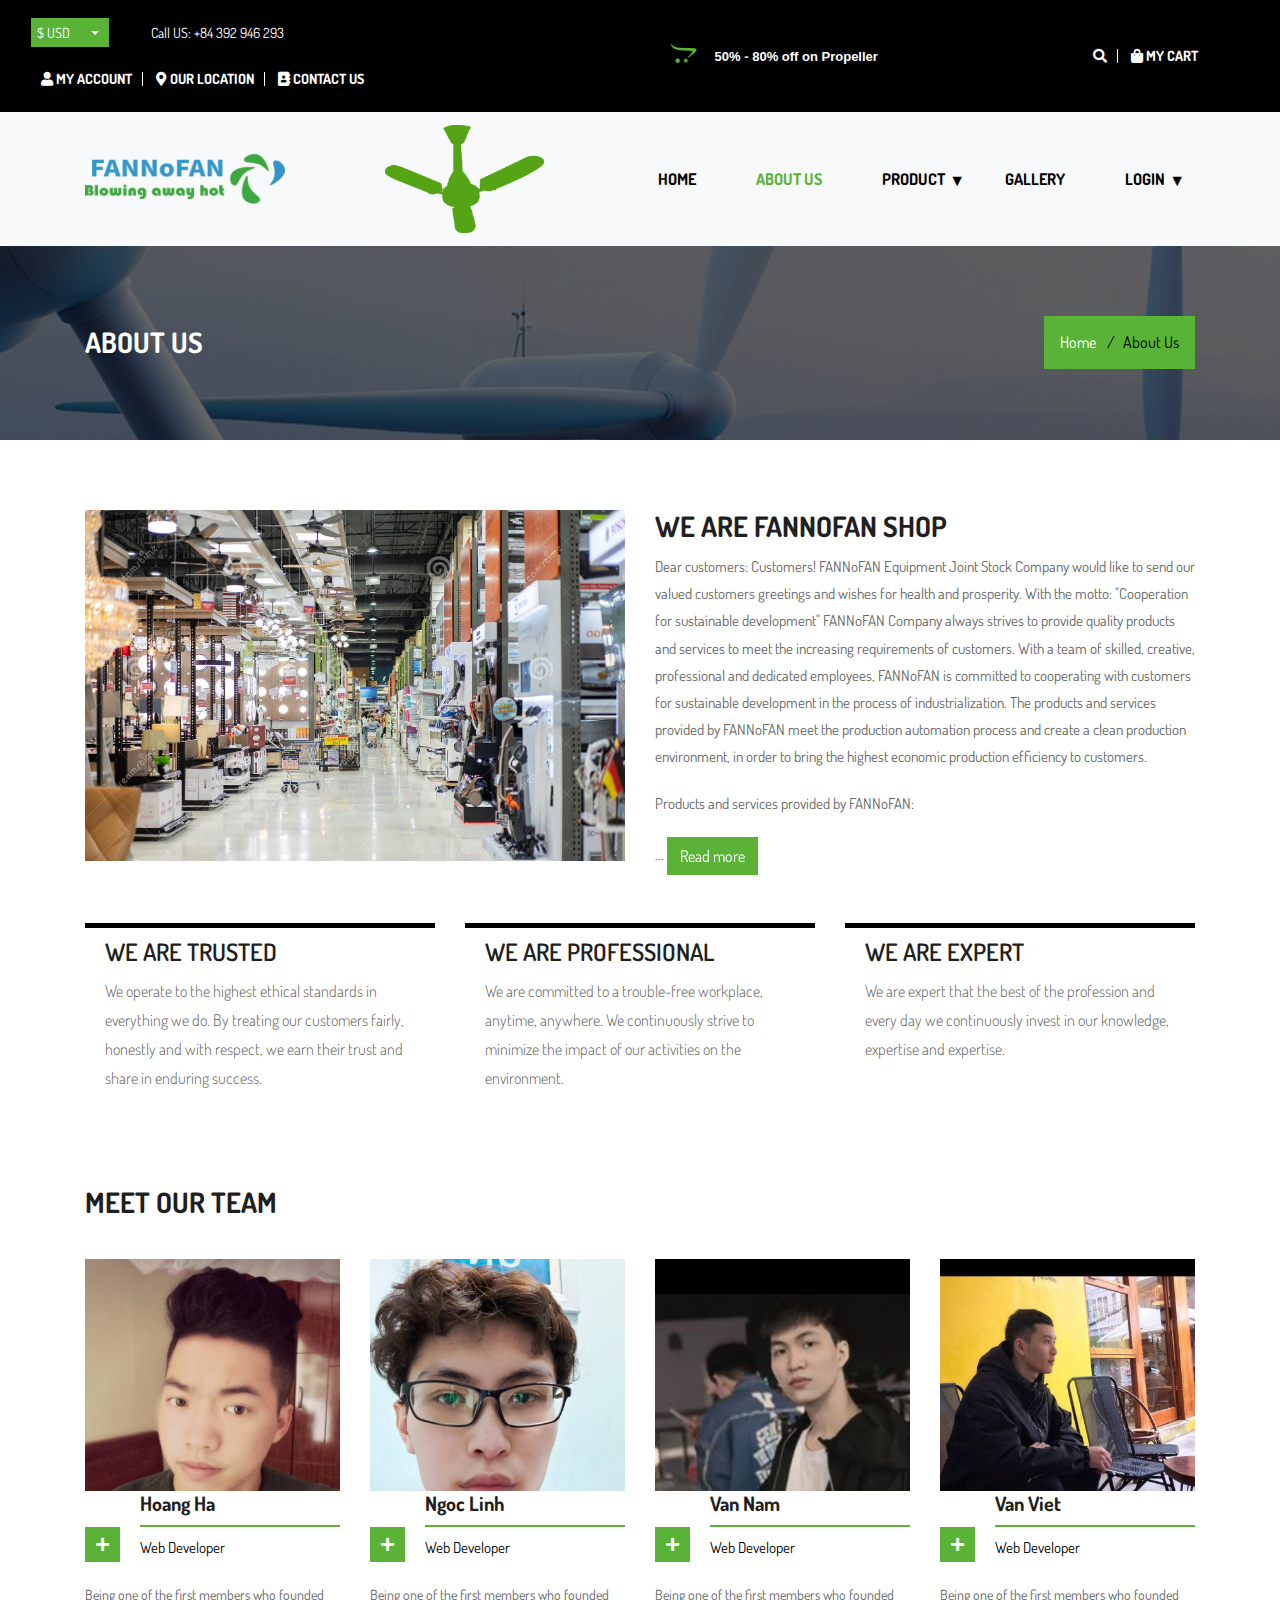
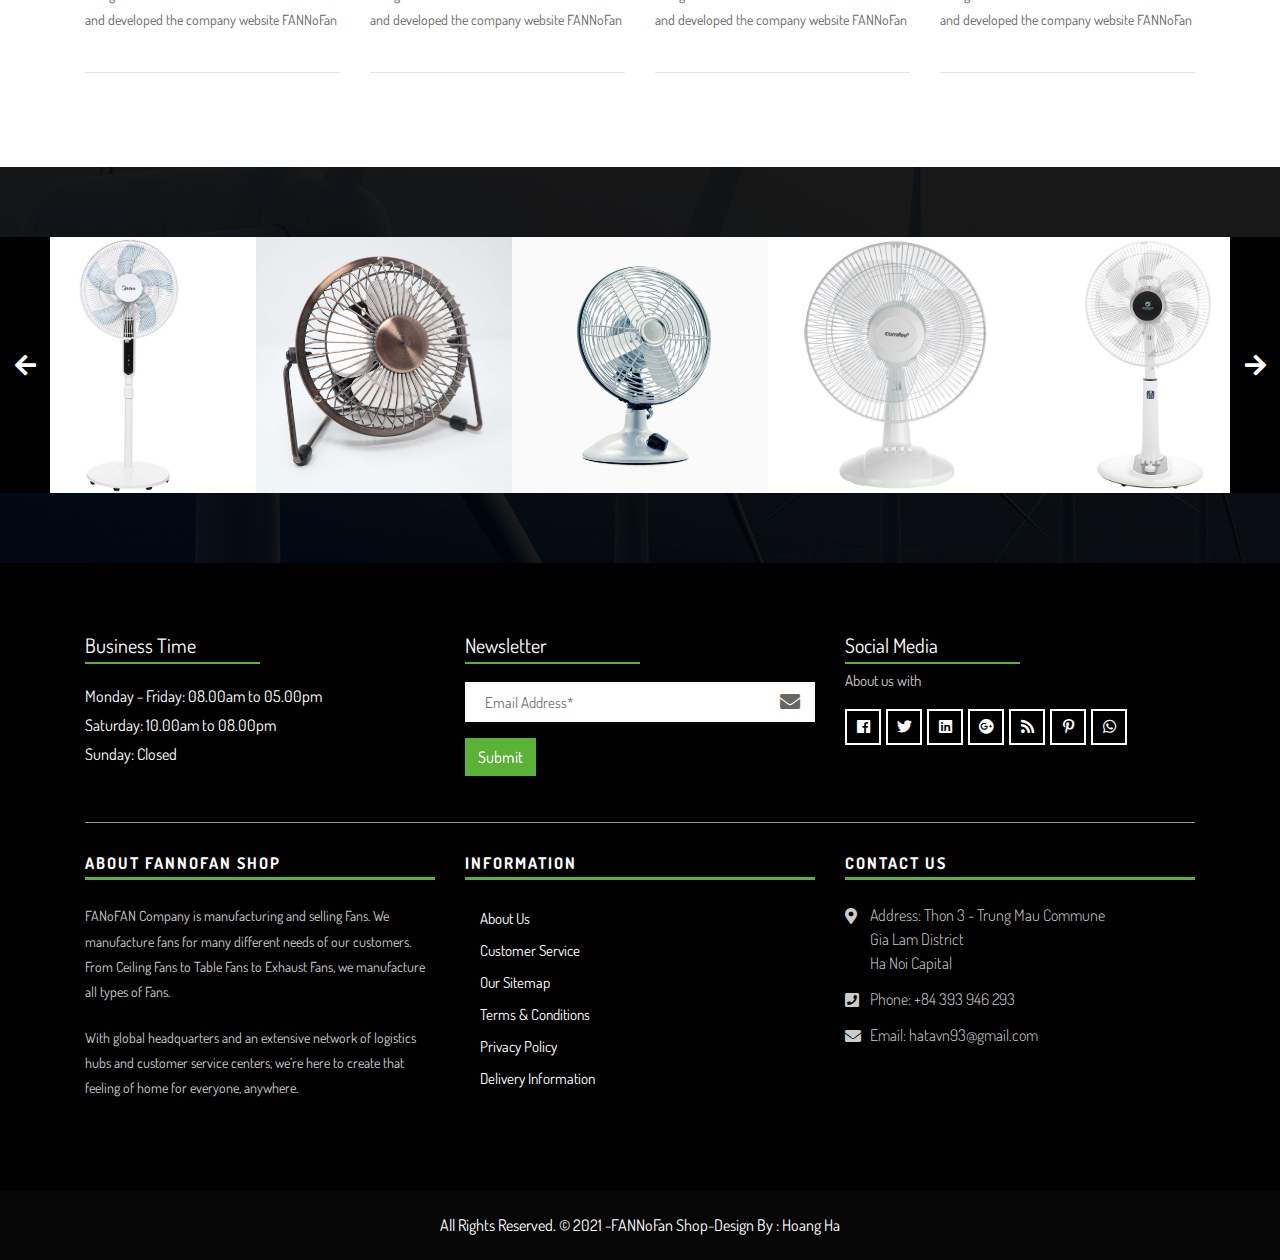
==== commit 110362b8: "cn" ====
--- a/about.html
+++ b/about.html
@@ -26,7 +26,6 @@
     <!-- Responsive CSS -->
     <link rel="stylesheet" href="css/responsive.css">
     <!-- Custom CSS -->
-    <link rel="stylesheet" href="css/custom.css">
 
     <!--[if lt IE 9]>
     <script src="https://oss.maxcdn.com/html5shiv/3.7.2/html5shiv.min.js"></script>
@@ -41,36 +40,27 @@
     <div class="container-fluid">
         <div class="row">
             <div class="col-lg-6 col-md-6 col-sm-12 col-xs-12">
-                <div class="custom-select-box">
-                    <select id="basic" class="selectpicker show-tick form-control" data-placeholder="$ USD">
-                        <option>$ USD</option>
-                        <option>€ EUR</option>
-                    </select>
-                </div>
-                <div class="right-phone-box">
-                    <p>Call US : <a href="#"> +84 392 946 293</a></p>
-                </div>
-                <div class="our-link">
+                <div class="custom-select-box navbar">
+                    <label for="basic"></label><select id="basic" class="selectpicker show-tick form-control" data-placeholder="$ USD">
+                    <option>$ USD</option>
+                    <option>€ EUR</option>
+                </select>
+                </div>
+                <div class="right-phone-box navbar">
+                    <p>Call US: <a href="#">+84 392 946 293</a></p>
+                </div>
+                <div class="our-link navbar">
                     <ul>
                         <li><a href="my-account.html"><i class="fa fa-user s_color"></i> My Account</a></li>
-                        <li><a href="location.html"><i class="fas fa-location-arrow"></i> Our location</a></li>
-                        <li><a href="contact-us.html"><i class="fas fa-headset"></i> Contact Us</a></li>
+                        <li><a href="contact-us.html"><i class="fas fa-map-marker-alt"></i> Our location</a></li>
+                        <li><a href="contact-us.html"><i class="fas fa-address-book"></i> Contact Us</a></li>
                     </ul>
                 </div>
             </div>
-            <div class="col-lg-6 col-md-6 col-sm-12 col-xs-12">
-                <div class="login-box">
-                    <select id="basic1" class="selectpicker show-tick form-control" data-placeholder="Sign In">
-                        <option>Register Here</option>
-                        <option>Sign In</option>
-                    </select>
-                </div>
+            <div class="col-4 navbar">
                 <div class="text-slid-box">
                     <div id="offer-box" class="carouselTicker">
                         <ul class="offer-box">
-                            <li>
-                                <i class="fab fa-opencart"></i> 20% off Entire Purchase Promo code: offT80
-                            </li>
                             <li>
                                 <i class="fab fa-opencart"></i> 50% - 80% off on Propeller
                             </li>
@@ -89,18 +79,34 @@
                             <li>
                                 <i class="fab fa-opencart"></i> Off 50%! Charged Fan
                             </li>
-                            <li>
-                                <i class="fab fa-opencart"></i> 20% off Entire Purchase Promo code: offT80
-                            </li>
                         </ul>
                     </div>
                 </div>
             </div>
+            <!-- Start Atribute Navigation -->
+            <nav class="bootsnav navbar">
+                <div class="our-link">
+                    <ul>
+                        <li class="search"><a href="#"><i class="fa fa-search"></i></a></li>
+                        <li class="side-menu"><a href="#"><i class="fas fa-shopping-bag"></i> My Cart</a></li>
+                    </ul>
+                </div>
+            </nav>
+            <!-- End Atribute Navigation -->
         </div>
     </div>
 </div>
 <!-- End Main Top -->
-
+<div class="top-search">
+    <div class="container">
+        <div class="input-group">
+            <span class="input-group-addon"><i class="fa fa-search"></i></span>
+            <input type="text" class="form-control" placeholder="What product you want to search?">
+            <span class="input-group-addon close-search"><i class="fa fa-times"></i></span>
+        </div>
+    </div>
+</div>
+<!-- End Top Search -->
 <!-- Start Main Top -->
 <header class="main-header">
     <!-- Start Navigation -->
@@ -115,7 +121,6 @@
             </div>
             <!-- End Header Navigation -->
 
-
             <div class="collapse navbar-collapse" id="navbar-menu1">
                 <ul class="nav navbar-nav ml-auto" data-in="fadeInDown" data-out="fadeOutUp">
                     <li class="nav-item"><img src="images/ceiling-fans-.png" height="108" alt=""></li>
@@ -125,39 +130,30 @@
             <!-- Collect the nav links, forms, and other content for toggling -->
             <div class="collapse navbar-collapse" id="navbar-menu">
                 <ul class="nav navbar-nav ml-auto" data-in="fadeInDown" data-out="fadeOutUp">
-                    <li class="nav-item"><a class="nav-link" href="index.html">Home</a></li>
-                    <li class="nav-item active"><a class="nav-link" href="about.html">About Us</a></li>
-                    <li class="dropdown">
+                    <li class="nav-item padnav"><a class="nav-link" href="index.html">Home</a></li>
+                    <li class="nav-item padnav active"><a class="nav-link" href="about.html">About Us</a></li>
+                    <li class="dropdown padnav">
                         <a href="#" class="nav-link dropdown-toggle arrow" data-toggle="dropdown">PRODUCT</a>
                         <ul class="dropdown-menu">
-                            <li><a href="shop.html">All Product</a></li>
-                            <li><a href="shop-detail.html">Product Detail</a></li>
-                            <li><a href="cart.html">Cart</a></li>
-                            <li><a href="checkout.html">Checkout</a></li>
-                            <li><a href="my-account.html">My Account</a></li>
-                            <li><a href="wishlist.html">Wishlist</a></li>
+                            <li><a href="shop.html" class="font-weight-bold">All Product</a></li>
+                            <li><a href="shop-detail.html" class="font-weight-bold">Product Detail</a></li>
+                            <li><a href="cart.html" class="font-weight-bold">Cart</a></li>
+                            <li><a href="checkout.html" class="font-weight-bold">Checkout</a></li>
+                            <li><a href="my-account.html" class="font-weight-bold">My Account</a></li>
+                            <li><a href="wishlist.html" class="font-weight-bold">Wishlist</a></li>
                         </ul>
                     </li>
-                    <li class="nav-item"><a class="nav-link" href="gallery.html">Gallery</a></li>
-                    <li class="nav-item"><a class="nav-link" href="contact-us.html">Contact Us</a></li>
-                </ul>
-            </div>
-            <!-- /.navbar-collapse -->
-
-            <!-- Start Atribute Navigation -->
-            <div class="attr-nav">
-                <ul>
-                    <li class="search"><a href="#"><i class="fa fa-search"></i></a></li>
-                    <li class="side-menu">
-                        <a href="#">
-                            <i class="fa fa-shopping-bag"></i>
-                            <span class="badge">3</span>
-                            <p>My Cart</p>
-                        </a>
+                    <li class="nav-item padnav"><a class="nav-link" href="gallery.html">Gallery</a></li>
+                    <li class="dropdown padnav">
+                        <a href="#" class="nav-link dropdown-toggle arrow" data-toggle="dropdown">Login</a>
+                        <ul class="dropdown-menu">
+                            <li><a href="login.html" class="font-weight-bold">Login & Register</a></li>
+                            <li><a href="my-account.html" class="font-weight-bold">My Account</a></li>
+                        </ul>
                     </li>
                 </ul>
             </div>
-            <!-- End Atribute Navigation -->
+            <!-- /.navbar-collapse -->
         </div>
         <!-- Start Side Menu -->
         <div class="side">
@@ -192,17 +188,6 @@
 </header>
 <!-- End Main Top -->
 
-<div class="top-search">
-    <div class="container">
-        <div class="input-group">
-            <span class="input-group-addon"><i class="fa fa-search"></i></span>
-            <input type="text" class="form-control" placeholder="What product you want to search?">
-            <span class="input-group-addon close-search"><i class="fa fa-times"></i></span>
-        </div>
-    </div>
-</div>
-<!-- End Top Search -->
-
     <!-- Start All Title Box -->
     <div class="all-title-box">
         <div class="container">
@@ -211,7 +196,7 @@
                     <h2>ABOUT US</h2>
                     <ul class="breadcrumb">
                         <li class="breadcrumb-item"><a href="#">Home</a></li>
-                        <li class="breadcrumb-item active">ABOUT US</li>
+                        <li class="breadcrumb-item active">About Us</li>
                     </ul>
                 </div>
             </div>
@@ -236,12 +221,16 @@
                         With a team of skilled, creative, professional and dedicated employees, FANNoFAN is committed to cooperating with customers for sustainable development in the process of industrialization.
                         The products and services provided by FANNoFAN meet the production automation process and create a clean production environment, in order to bring the highest economic production efficiency to customers.</p>
                     <p>Products and services provided by FANNoFAN:</p>
+                    <span id="dots">...</span>
+                    <span id="more">
                     <p>– Production, installation, design consulting: Industrial fans, Ceiling fans, Table fans, Rechargeable fans, Tree fans, Fan components...</p>
                     <p>– Service of repairing and maintaining fans, dust collection systems….</p>
                     <p>With the motto "Cooperation for sustainable development" with prestige as the first, we will satisfy all requirements of customers. Please contact us immediately to get the best advice and response for your production needs. Sincerely cooperate !</p>
                     <p>FANNoFan EQUIPMENT JOINT STOCK COMPANY</p>
                     <p>“Cooperation for sustainable development”</p>
-					<a class="btn hvr-hover" href="#">Read More</a>
+                    </span>
+                    <button class="btn hvr-hover" onclick="myFunction()" id="myBtn" type="submit">Read more</button>
+                    <script src="js/script.js"></script>
                 </div>
             </div>
             <div class="row my-5">
@@ -558,7 +547,7 @@
     <!-- End copyright  -->
 
 
-    <button href="#" id="back-to-top" title="Back to top" style="display: none;">⇪</button>
+    <button href="#" class="hvr-hover" id="back-to-top" title="Back to top" style="display: none;">⇪</button>
 
     <!-- ALL JS FILES -->
     <script src="js/jquery-3.2.1.min.js"></script>
--- a/css/style.css
+++ b/css/style.css
@@ -5,19 +5,13 @@
 @import url('https://fonts.googleapis.com/css?family=Poppins:400,500,600,700,800');
 @import url('https://fonts.googleapis.com/css?family=Dosis:200,300,400,500,600,700');
 
-
 /*
-
     font-family: 'Poppins', sans-serif;
-
     font-family: 'Dosis', sans-serif;
-
 */
-
 /*------------------------------------------------------------------
     IMPORT FILES
 -------------------------------------------------------------------*/
-
 @import url(all.css);
 @import url(superslides.css);
 @import url(bootstrap-select.css);
@@ -28,7 +22,6 @@
 @import url(jquery-ui.css);
 @import url(nice-select.css);
 @import url(baguetteBox.min.css);
-
 /*------------------------------------------------------------------
     SKELETON
 -------------------------------------------------------------------*/
@@ -44,7 +37,6 @@
      outline: none !important;
      -webkit-transition: all .3s ease-in-out;
      -moz-transition: all .3s ease-in-out;
-     -ms-transition: all .3s ease-in-out;
      -o-transition: all .3s ease-in-out;
      transition: all .3s ease-in-out;
 }
@@ -53,7 +45,6 @@
      font-weight: normal;
      position: relative;
      padding: 0 0 10px 0;
-     font-weight: normal;
      line-height: 120% !important;
      color: #1f1f1f;
      margin: 0 
@@ -94,7 +85,6 @@
      outline: none !important;
      -webkit-transition: all .3s ease-in-out;
      -moz-transition: all .3s ease-in-out;
-     -ms-transition: all .3s ease-in-out;
      -o-transition: all .3s ease-in-out;
      transition: all .3s ease-in-out;
 }
@@ -167,7 +157,7 @@
 }
  .custom-select-box{
      float: left;
-     width: 95px;
+     width: 110px;
      margin-right: 10px;
 }
 .custom-select-box .form-control{
@@ -312,8 +302,6 @@
 	font-size: 13px;
 }
 
- .main-header{
-}
  .search a{
      color: #5ab337;
 }
@@ -326,13 +314,11 @@
 /* Navbar Adjusment =========================== */
 /* Navbar Atribute ------*/
  .attr-nav > ul > li > a{
-     padding: 28px 15px;
+     padding: 0px 15px;
 }
  ul.cart-list > li.total > .btn{
      border-bottom: solid 1px #cfcfcf !important;
-     color: #000000 ;
      padding: 10px 15px;
-     border: none;
      font-weight: 700;
      color: #ffffff;
 }
@@ -403,6 +389,8 @@
     }
      nav.navbar .navbar-brand img.logo{
          width: 160px;
+         align-items: center;
+         justify-content: center;
     }
      .attr-nav > ul > li > a{
          padding: 16px 15px 15px;
@@ -610,17 +598,12 @@
 	 padding: 6px 25px;
 }
 
- nav.navbar.bootsnav ul.navbar-nav li.dropdown ul.dropdown-menu li a:hover{
-	 
- }
  nav.navbar.bootsnav li.dropdown ul.dropdown-menu{
      left: auto;
 }
 .custom-select-box .dropdown-item{
 	padding: 5px 10px;
 }
- .btn-cart{
-}
  .cart-list h6 a{
      font-size: 16px;
      font-weight: 700;
@@ -632,7 +615,7 @@
      font-weight: normal;
 }
 .side-menu p{
-	display: inline-block;
+	display: inline-block;!important;
 }
  .col-menu .title{
      font-size: 20px;
@@ -652,7 +635,6 @@
      -webkit-transition-duration: 0.3s;
      transition-duration: 0.3s;
      border-radius: 0;
-     box-shadow: none;
 }
  .hvr-hover::after {
     content: "";
@@ -689,14 +671,12 @@
      background: #ffffff;
 }
  .main-header.fixed-menu {
-     position: fixed;
-     visibility: hidden;
+     position: absolute;
      left: 0px;
      top: 0px;
      width: 100%;
      padding: 0px 0px;
      background: #ffffff;
-     z-index: 0;
      transition: all 500ms ease;
      -moz-transition: all 500ms ease;
      -webkit-transition: all 500ms ease;
@@ -910,8 +890,6 @@
  .filter-button-group button.active{
      background: #000000;
 }
- .filter-button-group button{
-}
  .products-single {
      overflow: hidden;
      position: relative;
@@ -1012,7 +990,6 @@
      -webkit-transition: all 0.3s ease-out 0.5s;
      -moz-transition: all 0.3s ease-out 0.5s;
      -o-transition: all 0.3s ease-out 0.5s;
-     -ms-transition: all 0.3s ease-out 0.5s;
      transition: all 0.3s ease-out 0.5s;
 }
  .products-single:hover .mask-icon{
@@ -1023,11 +1000,9 @@
      -webkit-transition-delay: 0s;
      -moz-transition-delay: 0s;
      -o-transition-delay: 0s;
-     -ms-transition-delay: 0s;
      transition-delay: 0s;
      -webkit-animation: bounceY 0.9s linear;
      -moz-animation: bounceY 0.9s linear;
-     -ms-animation: bounceY 0.9s linear;
      animation: bounceY 0.9s linear;
 }
  @keyframes bounceY {
@@ -1170,10 +1145,8 @@
  .instagram-box{
      padding: 70px 0px;
      background: url(../images/ins-bg.jpg) no-repeat center center;
-     background-size: auto auto;
      -webkit-background-size: cover;
      -moz-background-size: cover;
-     -ms-background-size: cover;
      -o-background-size: cover;
      background-size: cover;
      position: relative;
@@ -1244,7 +1217,6 @@
      -webkit-transition: all 0.3s ease-out 0.5s;
      -moz-transition: all 0.3s ease-out 0.5s;
      -o-transition: all 0.3s ease-out 0.5s;
-     -ms-transition: all 0.3s ease-out 0.5s;
      transition: all 0.3s ease-out 0.5s;
      text-align: center;
      display: table;
@@ -1309,8 +1281,6 @@
 .newsletter-box input{
 	height: 40px;
 	border: none;
-	padding: 0 10px;
-	background: transparent;
 	border-radius: 0;
 	background: #fff;
 	padding: 0 20px;
@@ -1379,9 +1349,6 @@
      font-weight: 400;
      font-size: 14px;
      padding-bottom: 20px;
-}
-
- .footer-link{
 }
  .footer-link h4{
      color: #ffffff;
@@ -1415,7 +1382,6 @@
      -webkit-transition: all .3s ease-in-out;
      -moz-transition: all .3s ease-in-out;
      -o-transition: all .3s ease-in-out;
-     -ms-transition: all .3s ease-in-out;
 }
  .footer-link ul li a::before {
      font-family: FontAwesome;
@@ -1427,7 +1393,6 @@
      -webkit-transition: all .3s ease-in-out;
      -moz-transition: all .3s ease-in-out;
      -o-transition: all .3s ease-in-out;
-     -ms-transition: all .3s ease-in-out;
 }
  .footer-link ul li a:hover::before {
      left: 5px;
@@ -1504,7 +1469,6 @@
      background: url("../images/all-bg-title.jpg") no-repeat center center;
      -webkit-background-size: cover;
      -moz-background-size: cover;
-     -ms-background-size: cover;
      -o-background-size: cover;
      background-size: cover;
      text-align: center;
@@ -1818,11 +1782,7 @@
      right: 10px;
      content: "";
      -webkit-transition: top .2s,-webkit-transform .2s;
-     transition: top .2s,-webkit-transform .2s;
-     transition: transform .2s,top .2s;
      transition: transform .2s,top .2s,-webkit-transform .2s;
-     font-family: FontAwesome;
-     content: "";
 }
  .list-group-tree .list-group-collapse .list-group {
      margin-left: 25px;
@@ -2026,15 +1986,13 @@
      -webkit-transition-delay: 0s;
      -moz-transition-delay: 0s;
      -o-transition-delay: 0s;
-     -ms-transition-delay: 0s;
      transition-delay: 0s;
      -webkit-animation: bounceY 0.9s linear;
      -moz-animation: bounceY 0.9s linear;
-     -ms-animation: bounceY 0.9s linear;
      animation: bounceY 0.9s linear;
 }
  .cart-box-main{
-     padding: 70px 0px;
+     padding: 30px 0px;
 }
  .table-main table thead{
      background: #5ab337;
@@ -2221,6 +2179,31 @@
      padding: 30px;
      border: 1px solid #000000;
 }
+.account-box1{
+    max-width: 500px;
+    max-height: 300px;
+    text-align: center;
+    background-image: url("../images/add-img-03.jpg");
+    background-size: cover;
+    padding: 30px;
+    border: 1px solid #ffffff;
+    margin-top: 15px;
+    min-width: 500px;
+    min-height: 400px;
+}
+.account-box2{
+    max-width: 500px;
+    max-height: 300px;
+    text-align: center;
+    background-image: url("../images/tale-fan.jpg");
+    background-size: cover;
+    padding: 30px;
+    border: 1px solid #ffffff;
+    margin-top: 15px;
+    min-width: 500px;
+    min-height: 400px;
+}
+
  .bottom-box {
      border-top: 1px solid #eee;
      margin-bottom: 30px;
@@ -2283,7 +2266,6 @@
      -webkit-box-sizing: content-box;
      -moz-box-sizing: content-box;
      box-sizing: content-box;
-     content: "";
      top: 0;
      left: 0;
      padding: 0;
@@ -2301,7 +2283,7 @@
      animation: sonarEffect 1.3s ease-out 75ms;
 }
  .service-icon a:hover{
-     background: rgba(251, 183, 20, 1);
+     background: #5ab337;
      -webkit-transform: scale(0.93);
      -moz-transform: scale(0.93);
      -ms-transform: scale(0.93);
@@ -2388,8 +2370,8 @@
      margin-bottom: 12px;
 }
  .contact-info-left ul li p{
-     font-size: 16px;
-     color: #222222;
+     font-size: 15px;
+     color: #66666A;
      font-weight: 300;
      padding-right: 16px;
      padding-left: 25px;
@@ -2402,6 +2384,10 @@
      top: 5px;
      padding-right: 6px;
      color: #5ab337;
+}
+.contact-info-left ul li p a{
+    font-size: 15px;
+    color: #66666A;
 }
  .contact-info-left ul li p a:hover{
      color: #5ab337;
@@ -2552,8 +2538,6 @@
      color: #ffffff;
      border: none;
 }
- .share-bar{
-}
  .share-bar a {
      background: #5ab337;
      color: #ffffff;
@@ -2561,10 +2545,6 @@
      display: inline-block;
      width: 34px;
      text-align: center;
-}
- .share-bar a {
-}
- .featured-products-box{
 }
  .featured-products-box .owl-nav{
      position: absolute;
@@ -2595,7 +2575,6 @@
      vertical-align: middle;
      white-space: nowrap;
 }
- 
 .card-outline-secondary .card-body a{
 	color: #ffffff;
 	font-size: 18px;
@@ -2603,20 +2582,650 @@
 	padding: 12px 25px;
 	border: none;
 }
-
-
-#more {display: none;}
-
+#more {
+    display: none;
+}
 #myBtn{
     color: #FFFFFF;!important;
 }
-
-
-
 .fa-star-empty{
     color: #5ab337;!important;
 }
-
-
-
-
+.padpic{
+    padding-top: 250px;
+}
+.padnav{
+    padding-left: 20px;
+}
+.description{
+    padding-top: 20px;
+}
+@media (max-width: 767px) {
+    .description{
+        display: none;
+    }
+}
+.padhead{
+    float: left;!important;
+    text-transform: uppercase;
+    font-weight: 700;
+    color: #FFFFFF;
+}
+@media (max-width: 767px) {
+    .account-box1{
+        max-width: 400px;
+        max-height: 280px;
+        text-align: center;
+        background-image: url("../images/add-img-03.jpg");
+        background-size: cover;
+        padding: 30px;
+        border: 1px solid #ffffff;
+        margin-top: 15px;
+    }
+    .account-box2{
+        max-width: 400px;
+        max-height: 280px;
+        text-align: center;
+        background-image: url("../images/tale-fan.jpg");
+        background-size: cover;
+        padding: 30px;
+        border: 1px solid #ffffff;
+        margin-top: 15px;
+    }
+}
+
+.about-band-image {
+    float: left;
+    height: 200px;
+    width: 200px;
+    margin: 15px;
+    border-radius: 50%;
+}
+.btn {
+    text-align: center;
+    cursor: pointer;
+}
+.btn-header {
+    margin: .5em 15% 2em 15%;
+    color: white;
+    border: 2px solid #5ab337;
+    background-color: rgba(255, 255, 255, .1);
+    border-radius: 0;
+    font-size: 1.5em;
+    font-weight: lighter;
+    padding-left: 2em;
+    padding-right: 2em;
+}
+
+.btn-header:hover {
+    background-color: rgba(255, 255, 255, .3);
+}
+
+.btn-play {
+    display: block;
+    margin: 0 auto;
+    color: #5ab337;
+    font-size: 4em;
+    border-radius: 50%;
+    width: 100px;
+    height: 100px;
+    padding: 0;
+    text-align: center;
+}
+
+.btn-primary {
+    color: white;
+    background-color: #5ab337;
+    border: none;
+    border-radius: .3em;
+}
+
+.btn-primary:hover {
+    background-color: #000000;
+}
+.tour-row {
+    border-bottom: 1px solid black;
+    padding-bottom: 1em;
+    margin-bottom: 1em;
+}
+
+.tour-row:last-child {
+    border: none;
+}
+
+.tour-item {
+    display: inline-block;
+    padding-right: .5em;
+}
+
+.tour-date {
+    color: #555;
+    width: 11%;
+    font-weight: bold;
+}
+
+.tour-city {
+    width: 24%;
+}
+
+.tour-arena {
+    width: 42%;
+}
+
+.tour-btn {
+    max-width: 19%;
+}
+.shop-item {
+    margin: 30px;
+}
+
+.shop-item-title {
+    display: block;
+    width: 100%;
+    text-align: center;
+    font-weight: bold;
+    font-size: 1.5em;
+    color: #333;
+    margin-bottom: 15px;
+}
+
+.shop-item-image {
+    height: 250px;
+}
+
+.shop-item-details {
+    display: flex;
+    align-items: center;
+    padding: 5px;
+}
+
+.shop-item-price {
+    flex-grow: 1;
+    color: #333;
+}
+
+.shop-items {
+    display: flex;
+    flex-wrap: wrap;
+    justify-content: space-around;
+}
+.cart-header {
+    font-weight: bold;
+    font-size: 1.25em;
+    color: #ffffff;
+    background-color: #5ab337;
+    display: inline-block;
+    padding-left: 10px;
+}
+
+.cart-column {
+    display: flex;
+    align-items: center;
+    border-bottom: 1px solid black;
+    margin-right: 1.5em;
+    padding-bottom: 10px;
+    margin-top: 10px;
+}
+
+.cart-row {
+    display: flex;
+}
+
+.cart-item {
+    width: 45%;
+}
+
+.cart-price {
+    width: 20%;
+    font-size: 1.2em;
+}
+
+.cart-quantity {
+    width: 35%;
+}
+
+.cart-item-title {
+    color: #333;
+    margin-left: .5em;
+    font-size: 1.2em;
+}
+
+.cart-item-image {
+    width: 75px;
+    height: auto;
+    border-radius: 10px;
+}
+
+.btn-danger {
+    color: white;
+    background-color: #5ab337;
+    border: none;
+    margin-left: 200px;
+}
+.btn-danger a:hover{
+    background-color: black;
+}
+@media (max-width: 1200px){
+    .btn-danger {
+        color: white;
+        background-color: #5ab337;
+        border: none;
+        margin-left: 190px;
+    }
+}
+@media (max-width: 992px) {
+    .btn-danger {
+        color: white;
+        background-color: #5ab337;
+        border: none;
+        margin-left: 90px;
+    }
+}
+@media (max-width: 767px) {
+    .btn-danger {
+        color: white;
+        background-color: #5ab337;
+        border: none;
+        margin-left: 10px;
+
+    }
+}
+.btn-danger:hover {
+    background-color: #5ab337;
+}
+
+.cart-quantity-input {
+    height: 34px;
+    width: 50px;
+    border: 1px solid #070707;
+    background-color: #fffcfc;
+    color: #333;
+    padding: 0;
+    text-align: center;
+    font-size: 1.2em;
+    margin-right: 25px;
+}
+
+.cart-row:last-child {
+    border-bottom: 1px solid black;
+}
+
+.cart-row:last-child .cart-column {
+    border: none;
+}
+
+.cart-total {
+    text-align: end;
+    margin-top: 10px;
+    margin-right: 10px;
+}
+
+.cart-total-title {
+    font-weight: bold;
+    font-size: 1.5em;
+    color: black;
+    margin-right: 20px;
+}
+.cart-ship-title{
+    font-size: 1.5em;
+    color: black;
+    margin-right: 50px;
+}
+
+.btn-purchase {
+    display: block;
+    font-size: 18px;
+}
+.padbut{
+    padding-left: 1010px;
+}
+@media (max-width: 767px) {
+    .padbut{
+        margin-left: auto;
+        margin-right: auto;
+    }
+}
+@media (max-width: 767px) {
+    .autosize{
+        width: 100%;
+        height: 450px;
+    }
+}
+@media (max-width: 992px){
+    .autosize{
+        width: 100%;
+        height: 450px;
+    }
+}
+@media (max-width: 1200px){
+    .autosize{
+        width: 100%;
+        height: 450px;
+    }
+}
+.padtop{
+    padding-top: 50px;
+}
+
+
+
+@-webkit-keyframes bounceLeft {
+    0% {
+        transform: translate3d(100%, -50%, 0);
+    }
+    50% {
+        transform: translate3d(-30px, -50%, 0);
+    }
+    100% {
+        transform: translate3d(0, -50%, 0);
+    }
+}
+@keyframes bounceLeft {
+    0% {
+        transform: translate3d(100%, -50%, 0);
+    }
+    50% {
+        transform: translate3d(-30px, -50%, 0);
+    }
+    100% {
+        transform: translate3d(0, -50%, 0);
+    }
+}
+/**
+ * * Bounce to the left side
+ * */
+@-webkit-keyframes bounceRight {
+    0% {
+        transform: translate3d(0, -50%, 0);
+    }
+    50% {
+        transform: translate3d(calc(100% + 30px), -50%, 0);
+    }
+    100% {
+        transform: translate3d(100%, -50%, 0);
+    }
+}
+@keyframes bounceRight {
+    0% {
+        transform: translate3d(0, -50%, 0);
+    }
+    50% {
+        transform: translate3d(calc(100% + 30px), -50%, 0);
+    }
+    100% {
+        transform: translate3d(100%, -50%, 0);
+    }
+}
+/**
+ * * Show Sign Up form
+ * */
+@-webkit-keyframes showSignUp {
+    100% {
+        opacity: 1;
+        visibility: visible;
+        transform: translate3d(0, 0, 0);
+    }
+}
+@keyframes showSignUp {
+    100% {
+        opacity: 1;
+        visibility: visible;
+        transform: translate3d(0, 0, 0);
+    }
+}
+/**
+ * * Page background
+ * */
+.user {
+    display: flex;
+    justify-content: center;
+    align-items: center;
+    width: 100%;
+    height: 100vh;
+    background: rgb(255, 255, 255);
+    background-size: cover;
+}
+.user_options-container {
+    position: relative;
+    width: 80%;
+}
+.user_options-text {
+    display: flex;
+    justify-content: space-between;
+    width: 100%;
+    background-color: rgba(34, 34, 34, 0.85);
+    border-radius: 3px;
+}
+
+/**
+ * * Registered and Unregistered user box and text
+ * */
+.user_options-registered,
+.user_options-unregistered {
+    width: 50%;
+    padding: 75px 45px;
+    color: #fff;
+    font-weight: 300;
+}
+
+.user_registered-title,
+.user_unregistered-title {
+    margin-bottom: 15px;
+    font-size: 1.66rem;
+    line-height: 1em;
+}
+
+.user_unregistered-text,
+.user_registered-text {
+    font-size: 0.83rem;
+    line-height: 1.4em;
+}
+
+.user_registered-login,
+.user_unregistered-signup {
+    margin-top: 30px;
+    border: 1px solid #ccc;
+    border-radius: 3px;
+    padding: 10px 30px;
+    color: #fff;
+    text-transform: uppercase;
+    line-height: 1em;
+    letter-spacing: 0.2rem;
+    transition: background-color 0.2s ease-in-out, color 0.2s ease-in-out;
+}
+.user_registered-login:hover, .user_unregistered-signup:hover{
+    background-color: #5ab337;
+    border-color: #5ab337;
+}
+
+/**
+ * * Login and signup forms
+ * */
+.user_options-forms {
+    position: absolute;
+    top: 50%;
+    left: 30px;
+    width: calc(50% - 30px);
+    min-height: 420px;
+    background-color: #fff;
+    border-radius: 3px;
+    box-shadow: 2px 0 15px rgba(0, 0, 0, 0.25);
+    overflow: hidden;
+    transform: translate3d(100%, -50%, 0);
+    transition: transform 0.4s ease-in-out;
+}
+.user_options-forms .user_forms-login {
+    transition: opacity 0.4s ease-in-out, visibility 0.4s ease-in-out;
+}
+.user_options-forms .forms_title {
+    margin-bottom: 45px;
+    font-size: 1.5rem;
+    font-weight: 500;
+    line-height: 1em;
+    text-transform: uppercase;
+    color: #5ab337;
+    letter-spacing: 0.1rem;
+}
+.user_options-forms .forms_field:not(:last-of-type) {
+    margin-bottom: 20px;
+}
+.user_options-forms .forms_field-input {
+    width: 100%;
+    border-bottom: 1px solid #ccc;
+    padding: 6px 20px 6px 6px;
+    font-size: 1rem;
+    font-weight: 300;
+    color: gray;
+    letter-spacing: 0.1rem;
+    transition: border-color 0.2s ease-in-out;
+}
+.user_options-forms .forms_field-input:focus {
+    border-color: gray;
+}
+.user_options-forms .forms_buttons {
+    display: flex;
+    justify-content: space-between;
+    align-items: center;
+    margin-top: 35px;
+}
+.user_options-forms .forms_buttons-forgot {
+    letter-spacing: 0.1rem;
+    color: #000000;
+    transition: color 0.2s ease-in-out;
+}
+.user_options-forms .forms_buttons-forgot:hover {
+    color: #5ab337;
+}
+.user_options-forms .forms_buttons-action {
+    background-color: #5ab337;
+    border-radius: 3px;
+    padding: 10px 35px;
+    font-size: 1rem;
+    font-weight: 300;
+    color: #fff;
+    text-transform: uppercase;
+    letter-spacing: 0.1rem;
+    transition: background-color 0.2s ease-in-out;
+}
+.user_options-forms .forms_buttons-action:hover {
+    background-color: #000000;
+}
+.user_options-forms .user_forms-signup,
+.user_options-forms .user_forms-login {
+    position: absolute;
+    top: 70px;
+    left: 40px;
+    width: calc(100% - 80px);
+    opacity: 0;
+    visibility: hidden;
+    transition: opacity 0.4s ease-in-out, visibility 0.4s ease-in-out, transform 0.5s ease-in-out;
+}
+.user_options-forms .user_forms-signup {
+    transform: translate3d(120px, 0, 0);
+}
+.user_options-forms .user_forms-signup .forms_buttons {
+    justify-content: flex-end;
+}
+.user_options-forms .user_forms-login {
+    transform: translate3d(0, 0, 0);
+    opacity: 1;
+    visibility: visible;
+}
+
+/**
+ * * Triggers
+ * */
+.user_options-forms.bounceLeft {
+    -webkit-animation: bounceLeft 1s forwards;
+    animation: bounceLeft 1s forwards;
+}
+.user_options-forms.bounceLeft .user_forms-signup {
+    -webkit-animation: showSignUp 1s forwards;
+    animation: showSignUp 1s forwards;
+}
+.user_options-forms.bounceLeft .user_forms-login {
+    opacity: 0;
+    visibility: hidden;
+    transform: translate3d(-120px, 0, 0);
+}
+.user_options-forms.bounceRight {
+    -webkit-animation: bounceRight 1s forwards;
+    animation: bounceRight 1s forwards;
+}
+
+/**
+ * * Responsive 990px
+ * */
+@media screen and (max-width: 990px) {
+    .user_options-forms {
+        min-height: 350px;
+    }
+    .user_options-forms .forms_buttons {
+        flex-direction: column;
+    }
+    .user_options-forms .user_forms-login .forms_buttons-action {
+        margin-top: 30px;
+    }
+    .user_options-forms .user_forms-signup,
+    .user_options-forms .user_forms-login {
+        top: 40px;
+    }
+
+    .user_options-registered,
+    .user_options-unregistered {
+        padding: 50px 45px;
+    }
+}
+
+.slidecontainer {
+    width: 100%;
+}
+
+.slider {
+    -webkit-appearance: none;
+    width: 100%;
+    height: 15px;
+    border-radius: 5px;
+    background: #d3d3d3;
+    outline: none;
+    opacity: 0.7;
+    -webkit-transition: .2s;
+    transition: opacity .2s;
+}
+
+.slider:hover {
+    opacity: 1;
+}
+
+.slider::-webkit-slider-thumb {
+    -webkit-appearance: none;
+    appearance: none;
+    width: 25px;
+    height: 25px;
+    border-radius: 50%;
+    background: #5ab337;
+    cursor: pointer;
+}
+
+.slider::-moz-range-thumb {
+    width: 25px;
+    height: 25px;
+    border-radius: 50%;
+    background: #5ab337;
+    cursor: pointer;
+}
+
+.fw-tags a {
+    display: inline-block;
+    font-size: 16px;
+    color: #636363;
+    padding: 5px 15px;
+    border: 1px solid #ebebeb;
+    margin-right: 5px;
+    margin-bottom: 9px;
+    border-radius: 2px;
+}
+.fw-tags a:hover {
+    background-color: #5ab337;
+    color: #FFFFFF;
+}--- a/css/responsive.css
+++ b/css/responsive.css
@@ -13,12 +13,14 @@
      nav.navbar.bootsnav .navbar-header{
          width: 100%;
     }
+     .displaynav{
+         display: none;
+     }
      .navbar-light .navbar-toggler{
          border-color: #b0b435;
          color: #010101;
          border-radius: 0px;
          margin-right: 7px;
-         padding-top: 6px;
          padding-top: 6px;
          float: left;
          margin-top: 20px;
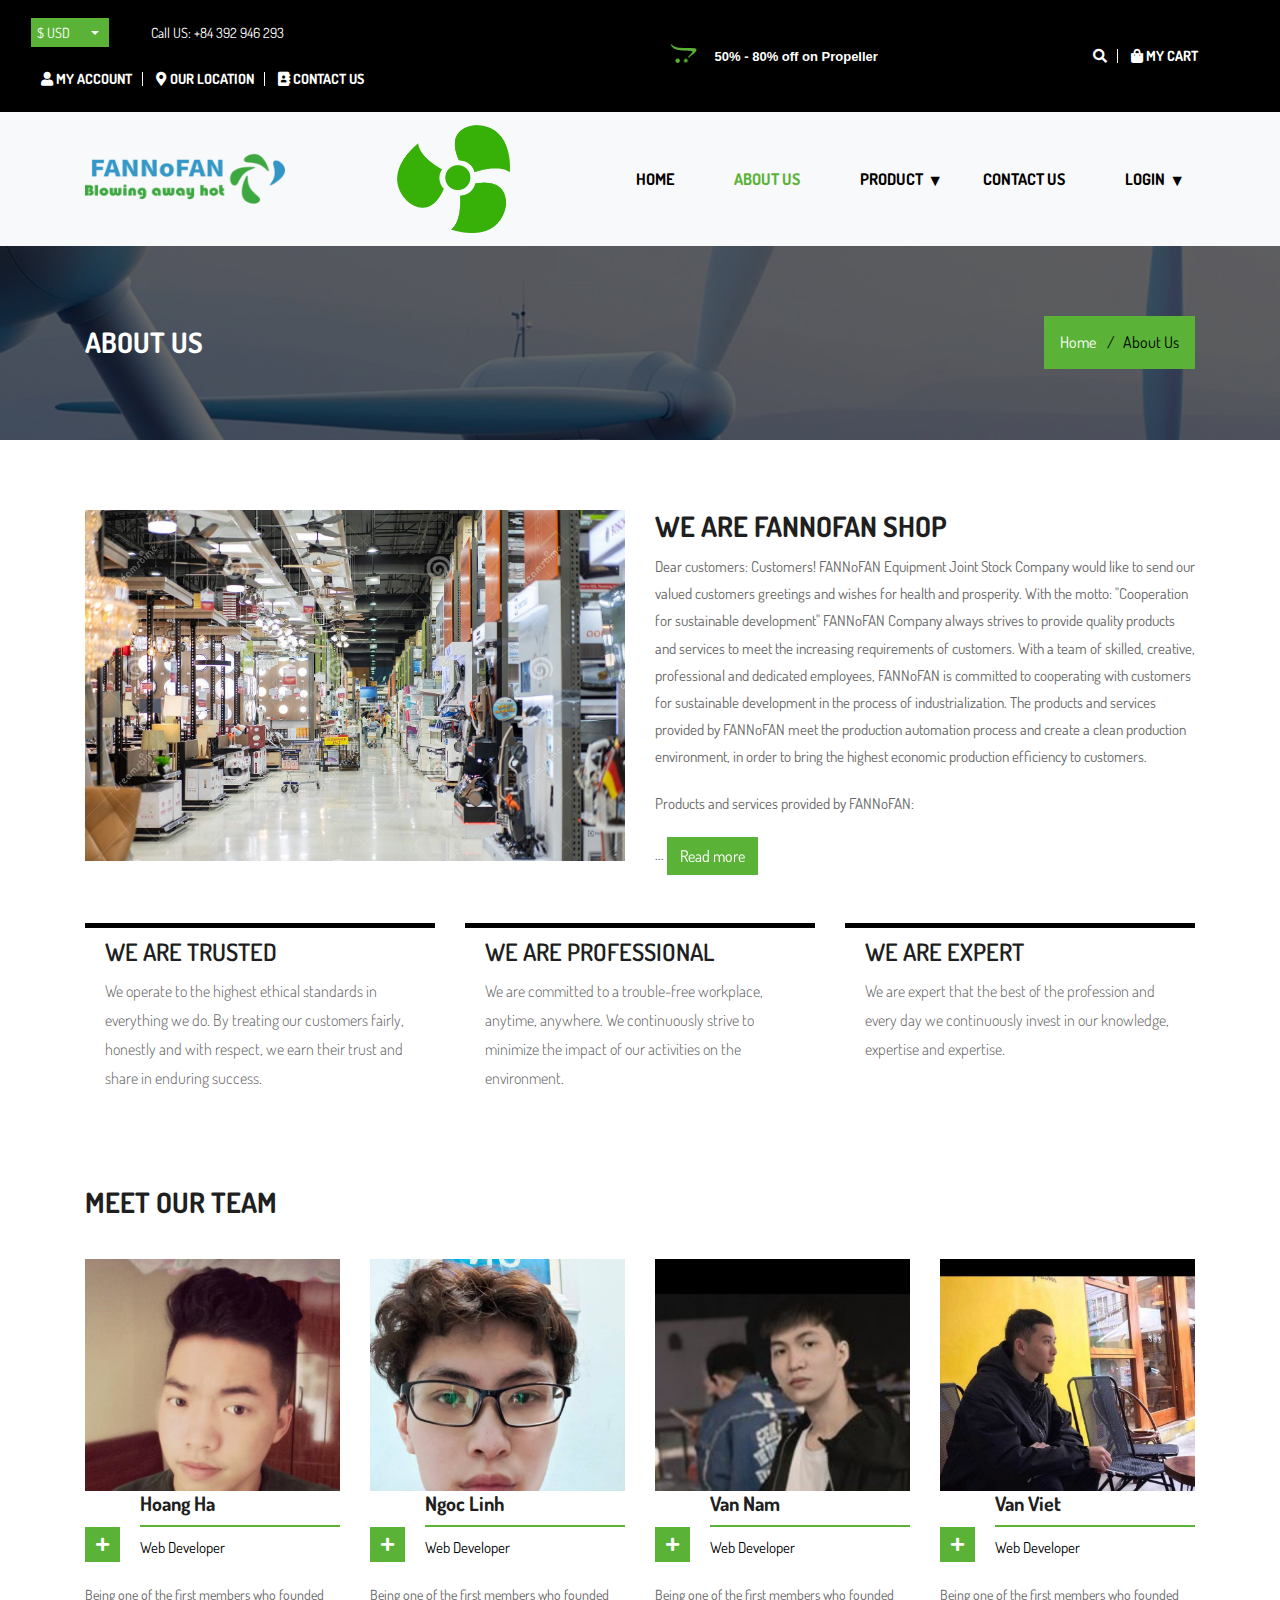
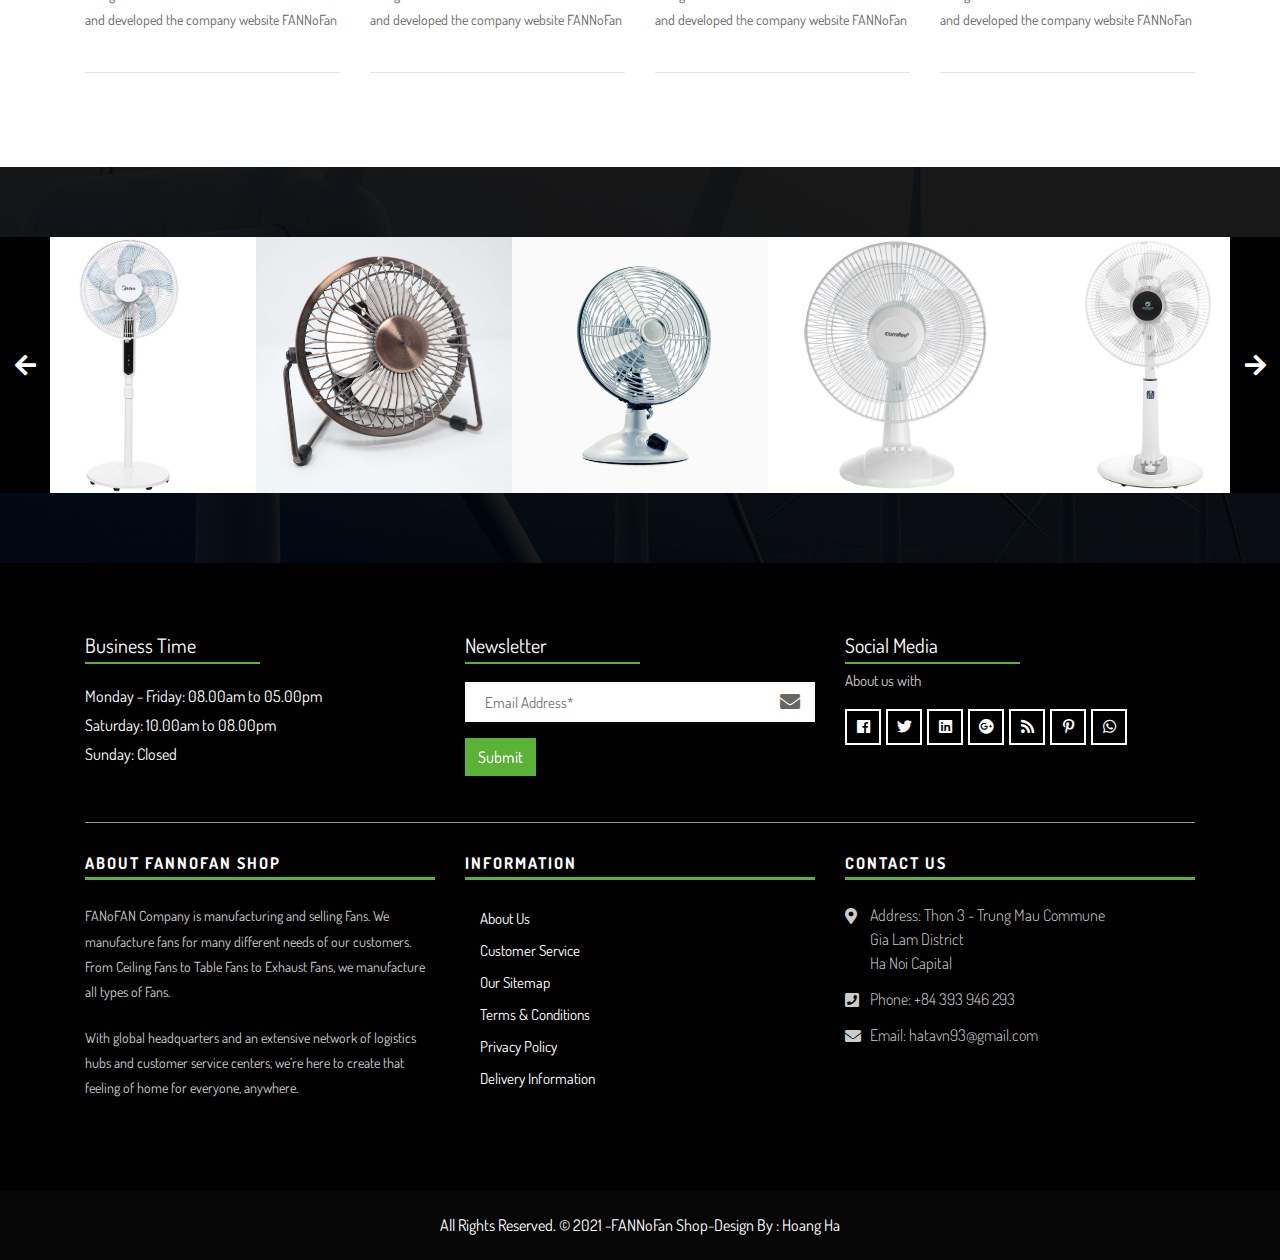
==== commit c9710d70: "cn" ====
--- a/about.html
+++ b/about.html
@@ -139,11 +139,11 @@
                             <li><a href="shop-detail.html" class="font-weight-bold">Product Detail</a></li>
                             <li><a href="cart.html" class="font-weight-bold">Cart</a></li>
                             <li><a href="checkout.html" class="font-weight-bold">Checkout</a></li>
-                            <li><a href="my-account.html" class="font-weight-bold">My Account</a></li>
                             <li><a href="wishlist.html" class="font-weight-bold">Wishlist</a></li>
+                            <li><a href="gallery.html" class="font-weight-bold">Gallery</a></li>
                         </ul>
                     </li>
-                    <li class="nav-item padnav"><a class="nav-link" href="gallery.html">Gallery</a></li>
+                    <li class="nav-item padnav"><a class="nav-link" href="contact-us.html">Contact Us</a></li>
                     <li class="dropdown padnav">
                         <a href="#" class="nav-link dropdown-toggle arrow" data-toggle="dropdown">Login</a>
                         <ul class="dropdown-menu">
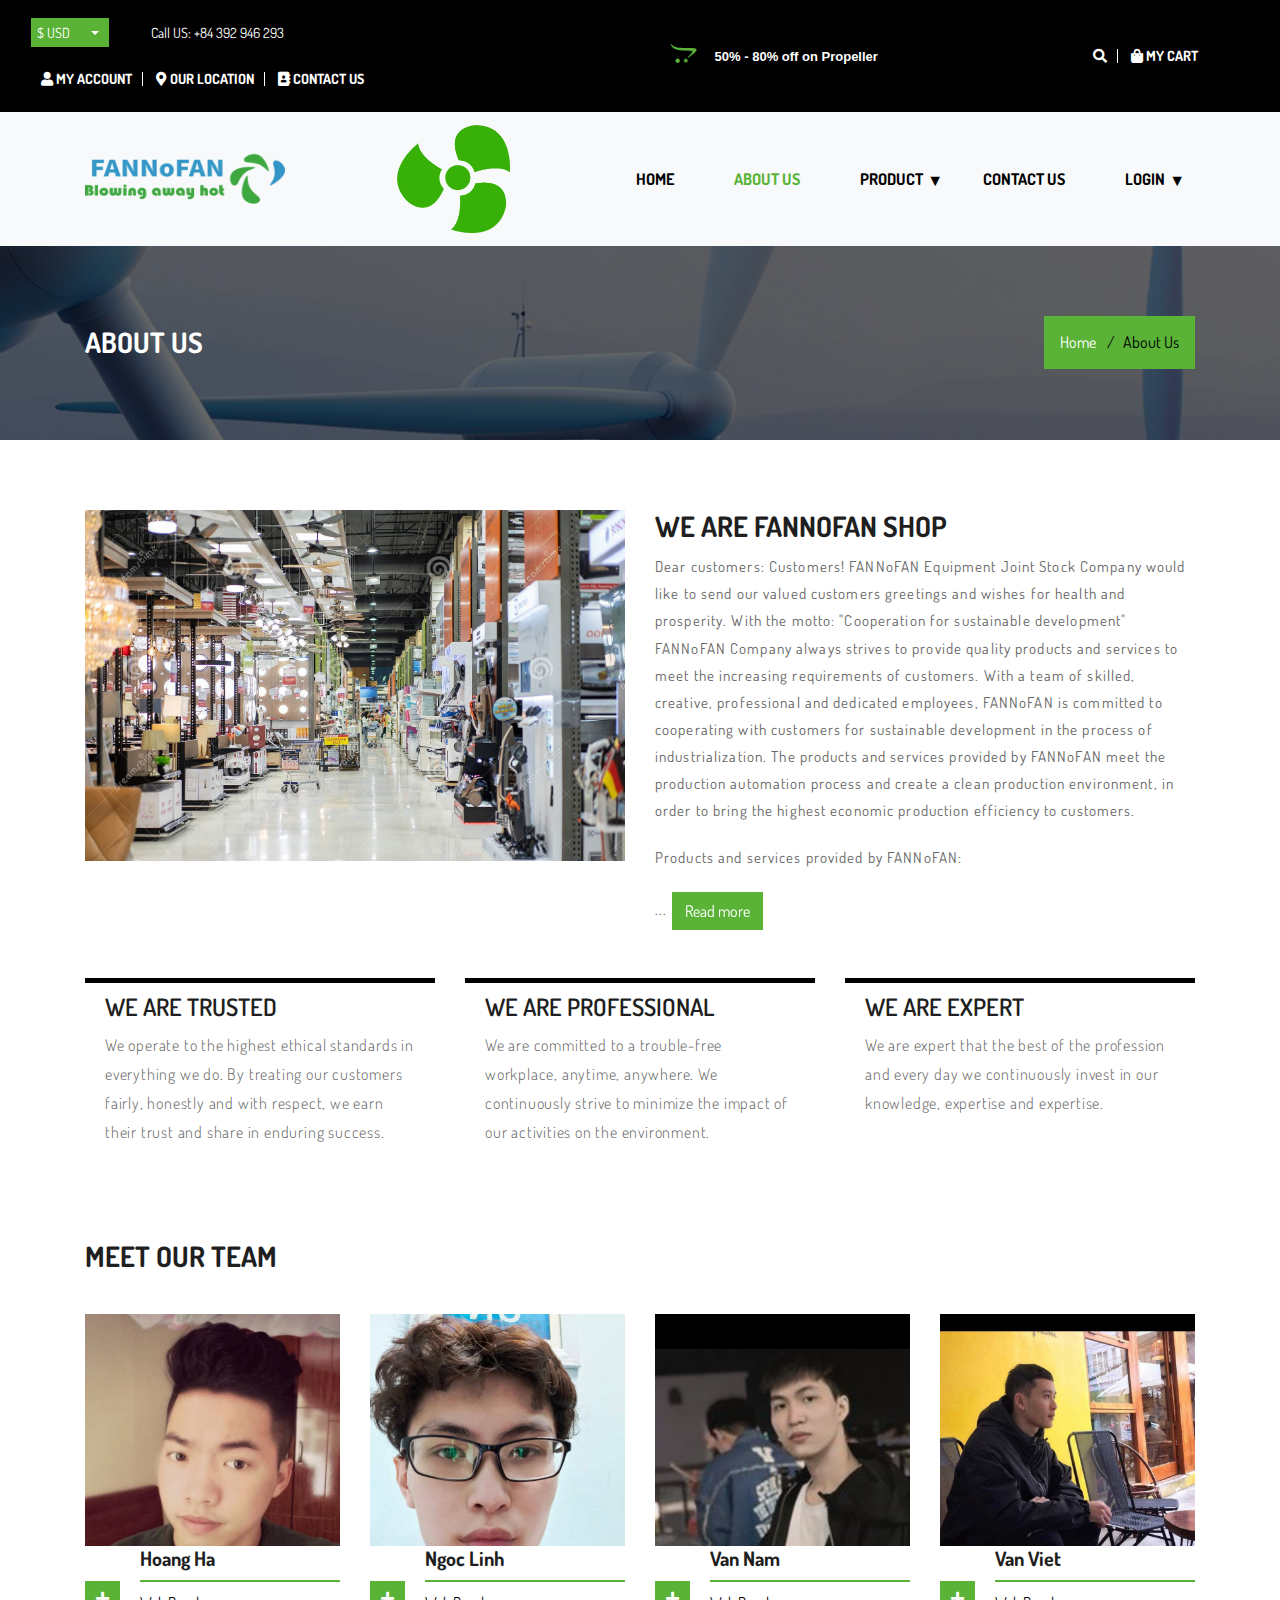
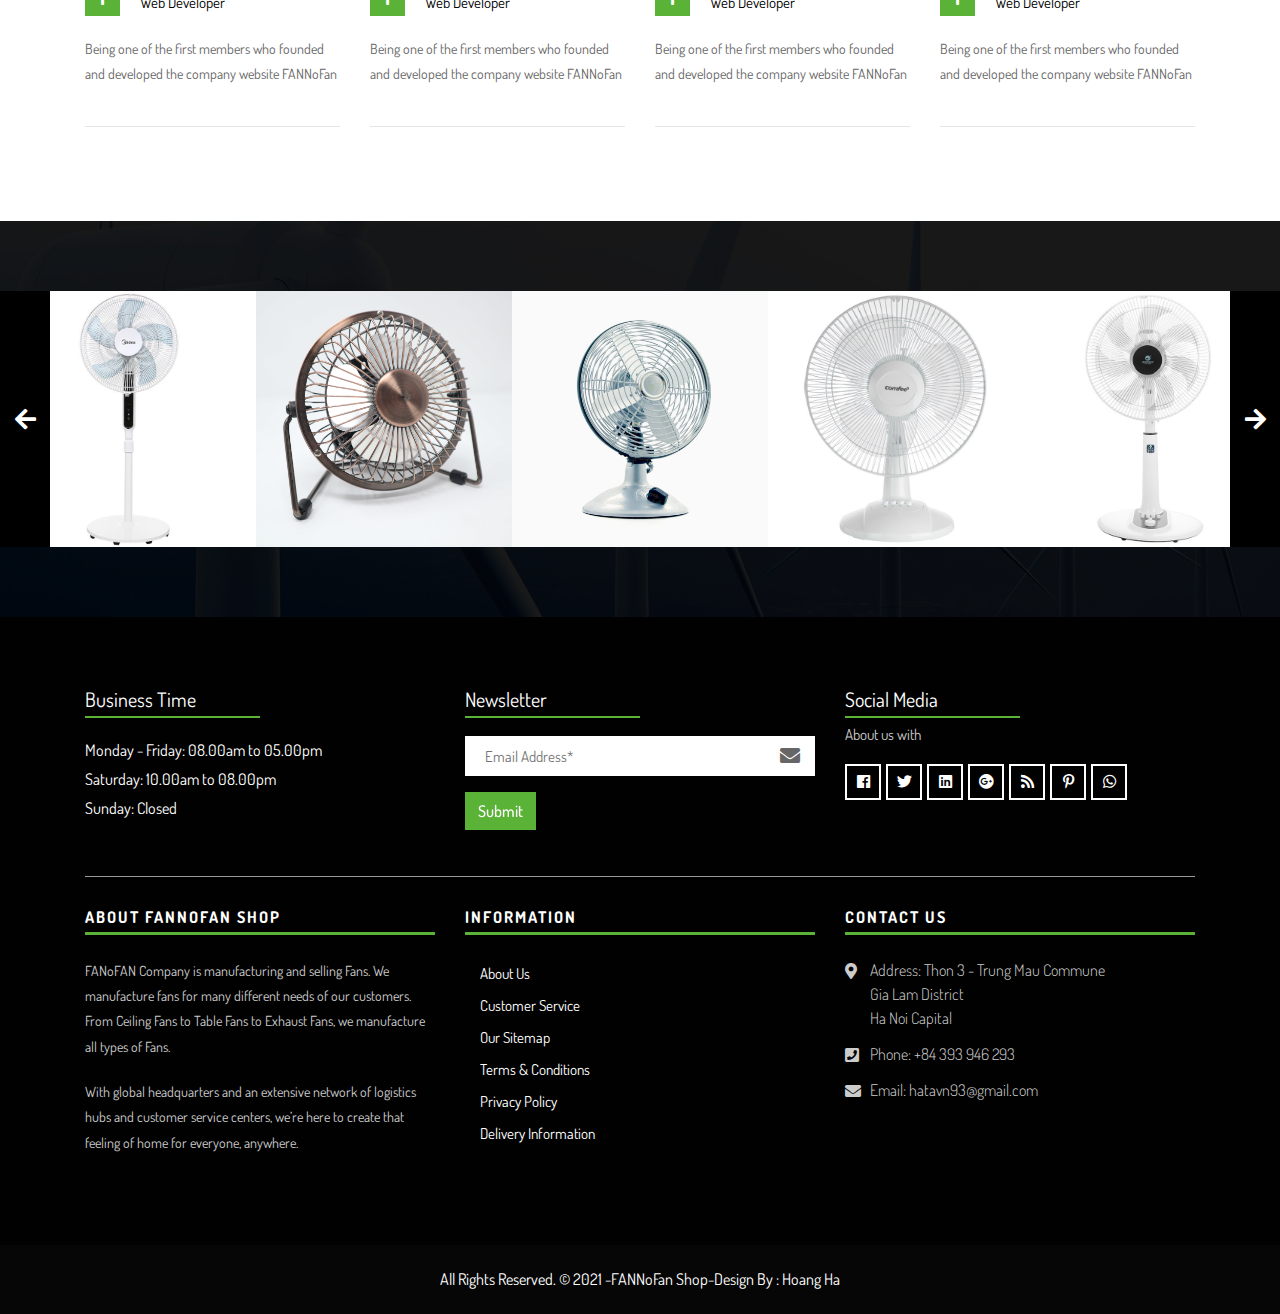
==== commit 8ad48652: "cn" ====
--- a/about.html
+++ b/about.html
@@ -101,7 +101,7 @@
     <div class="container">
         <div class="input-group">
             <span class="input-group-addon"><i class="fa fa-search"></i></span>
-            <input type="text" class="form-control" placeholder="What product you want to search?">
+            <input type="text" class="form-control font-weight-bold" placeholder="What product you want to search?">
             <span class="input-group-addon close-search"><i class="fa fa-times"></i></span>
         </div>
     </div>
@@ -123,7 +123,7 @@
 
             <div class="collapse navbar-collapse" id="navbar-menu1">
                 <ul class="nav navbar-nav ml-auto" data-in="fadeInDown" data-out="fadeOutUp">
-                    <li class="nav-item"><img src="images/ceiling-fans-.png" height="108" alt=""></li>
+                    <li class="nav-item"><img src="images/ceiling-fans.png" height="108" alt=""></li>
                 </ul>
             </div>
 
@@ -212,7 +212,7 @@
                     <div class="banner-frame"> <img class="img-fluid" src="images/about-img.jpg" alt="" />
                     </div>
                 </div>
-                <div class="col-lg-6">
+                <div class="col-lg-6" style="letter-spacing: 0.07rem">
                     <h2 class="noo-sh-title-top">We are <span>FANNoFan Shop</span></h2>
                     <p>Dear customers: Customers!
                         FANNoFAN Equipment Joint Stock Company would like to send our valued customers greetings and wishes for health and prosperity.
@@ -233,7 +233,7 @@
                     <script src="js/script.js"></script>
                 </div>
             </div>
-            <div class="row my-5">
+            <div class="row my-5" style="letter-spacing: 0.05rem">
                 <div class="col-sm-6 col-lg-4">
                     <div class="service-block-inner">
                         <h3>We are Trusted</h3>
@@ -264,16 +264,16 @@
                                 <h3 class="title">Hoang Ha</h3> <span class="post">Web Developer</span> </div>
                             <ul class="social">
                                 <li>
-                                    <a href="#" class="fab fa-facebook"></a>
-                                </li>
-                                <li>
-                                    <a href="#" class="fab fa-twitter"></a>
-                                </li>
-                                <li>
-                                    <a href="#" class="fab fa-google-plus"></a>
-                                </li>
-                                <li>
-                                    <a href="#" class="fab fa-youtube"></a>
+                                    <a href="https://www.facebook.com/" class="fab fa-facebook"></a>
+                                </li>
+                                <li>
+                                    <a href="https://twitter.com/?lang=en" class="fab fa-twitter"></a>
+                                </li>
+                                <li>
+                                    <a href="https://www.google.org/" class="fab fa-google-plus"></a>
+                                </li>
+                                <li>
+                                    <a href="https://www.youtube.com/" class="fab fa-youtube"></a>
                                 </li>
                             </ul>
                             <div class="icon"> <i class="fa fa-plus" aria-hidden="true"></i> </div>
@@ -290,16 +290,16 @@
                                 <h3 class="title">Ngoc Linh</h3> <span class="post">Web Developer</span> </div>
                             <ul class="social">
                                 <li>
-                                    <a href="#" class="fab fa-facebook"></a>
-                                </li>
-                                <li>
-                                    <a href="#" class="fab fa-twitter"></a>
-                                </li>
-                                <li>
-                                    <a href="#" class="fab fa-google-plus"></a>
-                                </li>
-                                <li>
-                                    <a href="#" class="fab fa-youtube"></a>
+                                    <a href="https://www.facebook.com/" class="fab fa-facebook"></a>
+                                </li>
+                                <li>
+                                    <a href="https://twitter.com/?lang=en" class="fab fa-twitter"></a>
+                                </li>
+                                <li>
+                                    <a href="https://www.google.org/" class="fab fa-google-plus"></a>
+                                </li>
+                                <li>
+                                    <a href="https://www.youtube.com/" class="fab fa-youtube"></a>
                                 </li>
                             </ul>
                             <div class="icon"> <i class="fa fa-plus" aria-hidden="true"></i> </div>
@@ -316,16 +316,16 @@
                                 <h3 class="title">Van Nam</h3> <span class="post">Web Developer</span> </div>
                             <ul class="social">
                                 <li>
-                                    <a href="#" class="fab fa-facebook"></a>
-                                </li>
-                                <li>
-                                    <a href="#" class="fab fa-twitter"></a>
-                                </li>
-                                <li>
-                                    <a href="#" class="fab fa-google-plus"></a>
-                                </li>
-                                <li>
-                                    <a href="#" class="fab fa-youtube"></a>
+                                    <a href="https://www.facebook.com/" class="fab fa-facebook"></a>
+                                </li>
+                                <li>
+                                    <a href="https://twitter.com/?lang=en" class="fab fa-twitter"></a>
+                                </li>
+                                <li>
+                                    <a href="https://www.google.org/" class="fab fa-google-plus"></a>
+                                </li>
+                                <li>
+                                    <a href="https://www.youtube.com/" class="fab fa-youtube"></a>
                                 </li>
                             </ul>
                             <div class="icon"> <i class="fa fa-plus" aria-hidden="true"></i> </div>
@@ -342,16 +342,16 @@
                                 <h3 class="title">Van Viet</h3> <span class="post">Web Developer</span> </div>
                             <ul class="social">
                                 <li>
-                                    <a href="#" class="fab fa-facebook"></a>
-                                </li>
-                                <li>
-                                    <a href="#" class="fab fa-twitter"></a>
-                                </li>
-                                <li>
-                                    <a href="#" class="fab fa-google-plus"></a>
-                                </li>
-                                <li>
-                                    <a href="#" class="fab fa-youtube"></a>
+                                    <a href="https://www.facebook.com/" class="fab fa-facebook"></a>
+                                </li>
+                                <li>
+                                    <a href="https://twitter.com/?lang=en" class="fab fa-twitter"></a>
+                                </li>
+                                <li>
+                                    <a href="https://www.google.org/" class="fab fa-google-plus"></a>
+                                </li>
+                                <li>
+                                    <a href="https://www.youtube.com/" class="fab fa-youtube"></a>
                                 </li>
                             </ul>
                             <div class="icon"> <i class="fa fa-plus" aria-hidden="true"></i> </div>
@@ -366,205 +366,206 @@
     </div>
     <!-- End About Page -->
 
-    <!-- Start Instagram Feed  -->
-    <div class="instagram-box">
-        <div class="main-instagram owl-carousel owl-theme">
-            <div class="item">
-                <div class="ins-inner-box">
-                    <img src="images/instagram-img-01.jpg" alt="" />
-                    <div class="hov-in">
-                        <a href="#"><i class="fab fa-instagram"></i></a>
-                    </div>
-                </div>
-            </div>
-            <div class="item">
-                <div class="ins-inner-box">
-                    <img src="images/instagram-img-02.jpg" alt="" />
-                    <div class="hov-in">
-                        <a href="#"><i class="fab fa-instagram"></i></a>
-                    </div>
-                </div>
-            </div>
-            <div class="item">
-                <div class="ins-inner-box">
-                    <img src="images/instagram-img-03.jpg" alt="" />
-                    <div class="hov-in">
-                        <a href="#"><i class="fab fa-instagram"></i></a>
-                    </div>
-                </div>
-            </div>
-            <div class="item">
-                <div class="ins-inner-box">
-                    <img src="images/instagram-img-04.jpg" alt="" />
-                    <div class="hov-in">
-                        <a href="#"><i class="fab fa-instagram"></i></a>
-                    </div>
-                </div>
-            </div>
-            <div class="item">
-                <div class="ins-inner-box">
-                    <img src="images/instagram-img-05.jpg" alt="" />
-                    <div class="hov-in">
-                        <a href="#"><i class="fab fa-instagram"></i></a>
-                    </div>
-                </div>
-            </div>
-            <div class="item">
-                <div class="ins-inner-box">
-                    <img src="images/instagram-img-06.jpg" alt="" />
-                    <div class="hov-in">
-                        <a href="#"><i class="fab fa-instagram"></i></a>
-                    </div>
-                </div>
-            </div>
-            <div class="item">
-                <div class="ins-inner-box">
-                    <img src="images/instagram-img-07.jpg" alt="" />
-                    <div class="hov-in">
-                        <a href="#"><i class="fab fa-instagram"></i></a>
-                    </div>
-                </div>
-            </div>
-            <div class="item">
-                <div class="ins-inner-box">
-                    <img src="images/instagram-img-08.jpg" alt="" />
-                    <div class="hov-in">
-                        <a href="#"><i class="fab fa-instagram"></i></a>
-                    </div>
-                </div>
-            </div>
-            <div class="item">
-                <div class="ins-inner-box">
-                    <img src="images/instagram-img-09.jpg" alt="" />
-                    <div class="hov-in">
-                        <a href="#"><i class="fab fa-instagram"></i></a>
-                    </div>
-                </div>
-            </div>
-            <div class="item">
-                <div class="ins-inner-box">
-                    <img src="images/instagram-img-05.jpg" alt="" />
-                    <div class="hov-in">
-                        <a href="#"><i class="fab fa-instagram"></i></a>
-                    </div>
+<!-- Start Instagram Feed  -->
+<div class="instagram-box">
+    <div class="main-instagram owl-carousel owl-theme">
+        <div class="item">
+            <div class="ins-inner-box">
+                <img src="images/instagram-img-01.jpg" alt="" />
+                <div class="hov-in">
+                    <a href="https://www.instagram.com/fannofan8/"><i class="fab fa-instagram"></i></a>
+                </div>
+            </div>
+        </div>
+        <div class="item">
+            <div class="ins-inner-box">
+                <img src="images/instagram-img-02.jpg" alt="" />
+                <div class="hov-in">
+                    <a href="https://www.instagram.com/fannofan8/"><i class="fab fa-instagram"></i></a>
+                </div>
+            </div>
+        </div>
+        <div class="item">
+            <div class="ins-inner-box">
+                <img src="images/instagram-img-03.jpg" alt="" />
+                <div class="hov-in">
+                    <a href="https://www.instagram.com/fannofan8/"><i class="fab fa-instagram"></i></a>
+                </div>
+            </div>
+        </div>
+        <div class="item">
+            <div class="ins-inner-box">
+                <img src="images/instagram-img-04.jpg" alt="" />
+                <div class="hov-in">
+                    <a href="https://www.instagram.com/fannofan8/"><i class="fab fa-instagram"></i></a>
+                </div>
+            </div>
+        </div>
+        <div class="item">
+            <div class="ins-inner-box">
+                <img src="images/instagram-img-05.jpg" alt="" />
+                <div class="hov-in">
+                    <a href="https://www.instagram.com/fannofan8/"><i class="fab fa-instagram"></i></a>
+                </div>
+            </div>
+        </div>
+        <div class="item">
+            <div class="ins-inner-box">
+                <img src="images/instagram-img-06.jpg" alt="" />
+                <div class="hov-in">
+                    <a href="https://www.instagram.com/fannofan8/"><i class="fab fa-instagram"></i></a>
+                </div>
+            </div>
+        </div>
+        <div class="item">
+            <div class="ins-inner-box">
+                <img src="images/instagram-img-07.jpg" alt="" />
+                <div class="hov-in">
+                    <a href=https://www.instagram.com/fannofan8/#"><i class="fab fa-instagram"></i></a>
+                </div>
+            </div>
+        </div>
+        <div class="item">
+            <div class="ins-inner-box">
+                <img src="images/instagram-img-08.jpg" alt="" />
+                <div class="hov-in">
+                    <a href="https://www.instagram.com/fannofan8/"><i class="fab fa-instagram"></i></a>
+                </div>
+            </div>
+        </div>
+        <div class="item">
+            <div class="ins-inner-box">
+                <img src="images/instagram-img-09.jpg" alt="" />
+                <div class="hov-in">
+                    <a href="https://www.instagram.com/fannofan8/"><i class="fab fa-instagram"></i></a>
+                </div>
+            </div>
+        </div>
+        <div class="item">
+            <div class="ins-inner-box">
+                <img src="images/instagram-img-05.jpg" alt="" />
+                <div class="hov-in">
+                    <a href="https://www.instagram.com/fannofan8/"><i class="fab fa-instagram"></i></a>
                 </div>
             </div>
         </div>
     </div>
-    <!-- End Instagram Feed  -->
-
-
-    <!-- Start Footer  -->
-    <footer>
-        <div class="footer-main">
-            <div class="container">
-                <div class="row">
-                    <div class="col-lg-4 col-md-12 col-sm-12">
-                        <div class="footer-top-box">
-                            <h3>Business Time</h3>
-                            <ul class="list-time">
-                                <li>Monday - Friday: 08.00am to 05.00pm</li> <li>Saturday: 10.00am to 08.00pm</li> <li>Sunday: <span>Closed</span></li>
-                            </ul>
-                        </div>
-                    </div>
-                    <div class="col-lg-4 col-md-12 col-sm-12">
-                        <div class="footer-top-box">
-                            <h3>Newsletter</h3>
-                            <form class="newsletter-box">
-                                <div class="form-group">
-                                    <input class="" type="email" name="Email" placeholder="Email Address*" />
-                                    <i class="fa fa-envelope"></i>
-                                </div>
-                                <button class="btn hvr-hover" type="submit">Submit</button>
-                            </form>
-                        </div>
-                    </div>
-                    <div class="col-lg-4 col-md-12 col-sm-12">
-                        <div class="footer-top-box">
-                            <h3>Social Media</h3>
-                            <p>About us with</p>
-                            <ul>
-                                <li><a href="#"><i class="fab fa-facebook" aria-hidden="true"></i></a></li>
-                                <li><a href="#"><i class="fab fa-twitter" aria-hidden="true"></i></a></li>
-                                <li><a href="#"><i class="fab fa-linkedin" aria-hidden="true"></i></a></li>
-                                <li><a href="#"><i class="fab fa-google-plus" aria-hidden="true"></i></a></li>
-                                <li><a href="#"><i class="fa fa-rss" aria-hidden="true"></i></a></li>
-                                <li><a href="#"><i class="fab fa-pinterest-p" aria-hidden="true"></i></a></li>
-                                <li><a href="#"><i class="fab fa-whatsapp" aria-hidden="true"></i></a></li>
-                            </ul>
-                        </div>
-                    </div>
-                </div>
-                <hr>
-                <div class="row">
-                    <div class="col-lg-4 col-md-12 col-sm-12">
-                        <div class="footer-widget">
-                            <h4>About FANNoFan Shop</h4>
-                            <p>FANoFAN Company is manufacturing and selling Fans. We manufacture fans for many different needs of our customers. From Ceiling Fans to Table Fans to Exhaust Fans, we manufacture all types of Fans.</p>
-                            <p>With global headquarters and an extensive network of logistics hubs and customer service centers, we’re here to create that feeling of home for everyone, anywhere.</p>
-                        </div>
-                    </div>
-                    <div class="col-lg-4 col-md-12 col-sm-12">
-                        <div class="footer-link">
-                            <h4>Information</h4>
-                            <ul>
-                                <li><a href="#">About Us</a></li>
-                                <li><a href="#">Customer Service</a></li>
-                                <li><a href="#">Our Sitemap</a></li>
-                                <li><a href="#">Terms &amp; Conditions</a></li>
-                                <li><a href="#">Privacy Policy</a></li>
-                                <li><a href="#">Delivery Information</a></li>
-                            </ul>
-                        </div>
-                    </div>
-                    <div class="col-lg-4 col-md-12 col-sm-12">
-                        <div class="footer-link-contact">
-                            <h4>Contact Us</h4>
-                            <ul>
-                                <li>
-                                    <p><i class="fas fa-map-marker-alt"></i>Address: Thon 3 - Trung Mau Commune<br>Gia Lam District<br> Ha Noi Capital </p>
-                                </li>
-                                <li>
-                                    <p><i class="fas fa-phone-square"></i>Phone: <a href="tel:+1-888705770">+84 393 946 293</a></p>
-                                </li>
-                                <li>
-                                    <p><i class="fas fa-envelope"></i>Email: <a href="mailto:contactinfo@gmail.com">hatavn93@gmail.com</a></p>
-                                </li>
-                            </ul>
-                        </div>
-                    </div>
-                </div>
-            </div>
-        </div>
-    </footer>
-    <!-- End Footer  -->
-
-    <!-- Start copyright  -->
-    <div class="footer-copyright">
-        <p class="footer-company">All Rights Reserved. &copy; 2021 <a href="#">-FANNoFan Shop</a>-Design By :
-            <a href="https://html.design/">Hoang Ha</a></p>
+</div>
+<!-- End Instagram Feed  -->
+
+<!-- Start Footer  -->
+<footer>
+    <div class="footer-main">
+        <div class="container">
+            <div class="row">
+                <div class="col-lg-4 col-md-12 col-sm-12">
+                    <div class="footer-top-box">
+                        <h3>Business Time</h3>
+                        <ul class="list-time">
+                            <li>Monday - Friday: 08.00am to 05.00pm</li> <li>Saturday: 10.00am to 08.00pm</li> <li>Sunday: <span>Closed</span></li>
+                        </ul>
+                    </div>
+                </div>
+                <div class="col-lg-4 col-md-12 col-sm-12">
+                    <div class="footer-top-box">
+                        <h3>Newsletter</h3>
+                        <form class="newsletter-box">
+                            <div class="form-group">
+                                <input class="" type="email" name="Email" placeholder="Email Address*" required>
+                                <i class="fa fa-envelope"></i>
+                            </div>
+                            <button class="btn hvr-hover" type="submit">Submit</button>
+                        </form>
+                    </div>
+                </div>
+                <div class="col-lg-4 col-md-12 col-sm-12">
+                    <div class="footer-top-box">
+                        <h3>Social Media</h3>
+                        <p>About us with</p>
+                        <ul>
+                            <li><a href="https://www.facebook.com/"><i class="fab fa-facebook" aria-hidden="true"></i></a></li>
+                            <li><a href="https://twitter.com/?lang=en"><i class="fab fa-twitter" aria-hidden="true"></i></a></li>
+                            <li><a href="https://www.linkedin.com/"><i class="fab fa-linkedin" aria-hidden="true"></i></a></li>
+                            <li><a href="https://www.google.org/"><i class="fab fa-google-plus" aria-hidden="true"></i></a></li>
+                            <li><a href="https://rss.com/"><i class="fa fa-rss" aria-hidden="true"></i></a></li>
+                            <li><a href="https://www.pinterest.com/"><i class="fab fa-pinterest-p" aria-hidden="true"></i></a></li>
+                            <li><a href="https://www.whatsapp.com/?lang=en"><i class="fab fa-whatsapp" aria-hidden="true"></i></a></li>
+                        </ul>
+                    </div>
+                </div>
+            </div>
+            <hr>
+            <div class="row">
+                <div class="col-lg-4 col-md-12 col-sm-12">
+                    <div class="footer-widget">
+                        <h4>About FANNoFan Shop</h4>
+                        <p>FANoFAN Company is manufacturing and selling Fans. We manufacture fans for many different needs of our customers. From Ceiling Fans to Table Fans to Exhaust Fans, we manufacture all types of Fans.</p>
+                        <p>With global headquarters and an extensive network of logistics hubs and customer service centers, we’re here to create that feeling of home for everyone, anywhere.</p>
+                    </div>
+                </div>
+                <div class="col-lg-4 col-md-12 col-sm-12">
+                    <div class="footer-link">
+                        <h4>Information</h4>
+                        <ul>
+                            <li><a href="about.html">About Us</a></li>
+                            <li><a href="contact-us.html">Customer Service</a></li>
+                            <li><a href="contact-us.html">Our Sitemap</a></li>
+                            <li><a href="about.html">Terms &amp; Conditions</a></li>
+                            <li><a href="about.html">Privacy Policy</a></li>
+                            <li><a href="checkout.html">Delivery Information</a></li>
+                        </ul>
+                    </div>
+                </div>
+                <div class="col-lg-4 col-md-12 col-sm-12">
+                    <div class="footer-link-contact">
+                        <h4>Contact Us</h4>
+                        <ul>
+                            <li>
+                                <p><i class="fas fa-map-marker-alt"></i>Address: Thon 3 - Trung Mau Commune<br>Gia Lam District<br> Ha Noi Capital </p>
+                            </li>
+                            <li>
+                                <p><i class="fas fa-phone-square"></i>Phone: <a href="tel:+1-888705770">+84 393 946 293</a></p>
+                            </li>
+                            <li>
+                                <p><i class="fas fa-envelope"></i>Email: <a href="mailto:contactinfo@gmail.com">hatavn93@gmail.com</a></p>
+                            </li>
+                        </ul>
+                    </div>
+                </div>
+            </div>
+        </div>
     </div>
-    <!-- End copyright  -->
-
-
-    <button href="#" class="hvr-hover" id="back-to-top" title="Back to top" style="display: none;">⇪</button>
-
-    <!-- ALL JS FILES -->
-    <script src="js/jquery-3.2.1.min.js"></script>
-    <script src="js/popper.min.js"></script>
-    <script src="js/bootstrap.min.js"></script>
-    <!-- ALL PLUGINS -->
-    <script src="js/jquery.superslides.min.js"></script>
-    <script src="js/bootstrap-select.js"></script>
-    <script src="js/inewsticker.js"></script>
-    <script src="js/bootsnav.js"></script>
-    <script src="js/images-loded.min.js"></script>
-    <script src="js/isotope.min.js"></script>
-    <script src="js/owl.carousel.min.js"></script>
-    <script src="js/baguetteBox.min.js"></script>
-    <script src="js/form-validator.min.js"></script>
-    <script src="js/contact-form-script.js"></script>
-    <script src="js/custom.js"></script>
-    </body>
+</footer>
+<!-- End Footer  -->
+
+<!-- Start copyright  -->
+<div class="footer-copyright">
+    <p class="footer-company">All Rights Reserved. &copy; 2021 <a href="#">-FANNoFan Shop</a>-Design By :
+        <a href="https://html.design/">Hoang Ha</a></p>
+</div>
+<!-- End copyright  -->
+
+
+<button href="#" id="back-to-top" class="hvr-hover" title="Back to top" style="display: none;">⇪</button>
+
+<!-- ALL JS FILES -->
+<script src="js/jquery-3.2.1.min.js"></script>
+<script src="js/popper.min.js"></script>
+<script src="js/bootstrap.min.js"></script>
+<!-- ALL PLUGINS -->
+<script src="js/jquery.superslides.min.js"></script>
+<script src="js/bootstrap-select.js"></script>
+<script src="js/inewsticker.js"></script>
+<script src="js/bootsnav.js"></script>
+<script src="js/images-loded.min.js"></script>
+<script src="js/isotope.min.js"></script>
+<script src="js/owl.carousel.min.js"></script>
+<script src="js/baguetteBox.min.js"></script>
+<script src="js/form-validator.min.js"></script>
+<script src="js/contact-form-script.js"></script>
+<script src="js/custom.js"></script>
+<script src="js/script.js"></script>
+<script src="js/cart3.js"></script>
+</body>
 
 </html>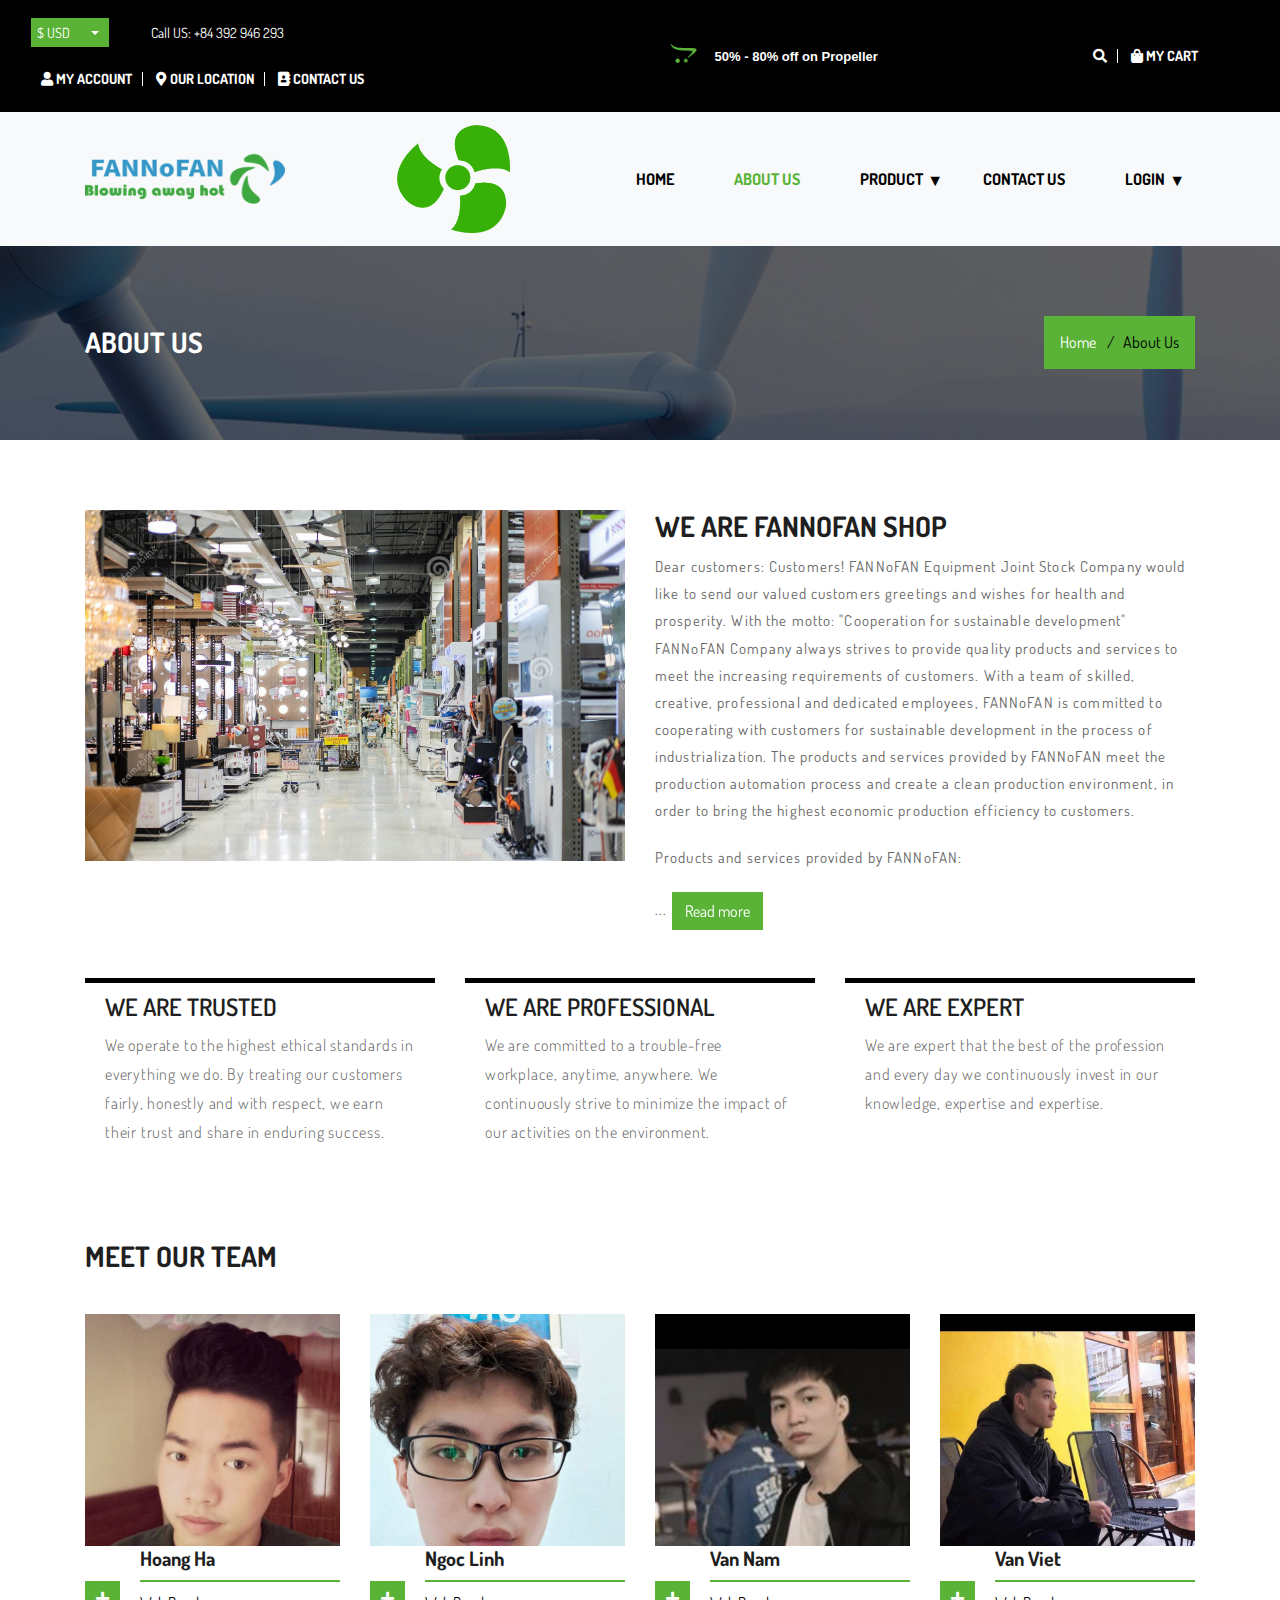
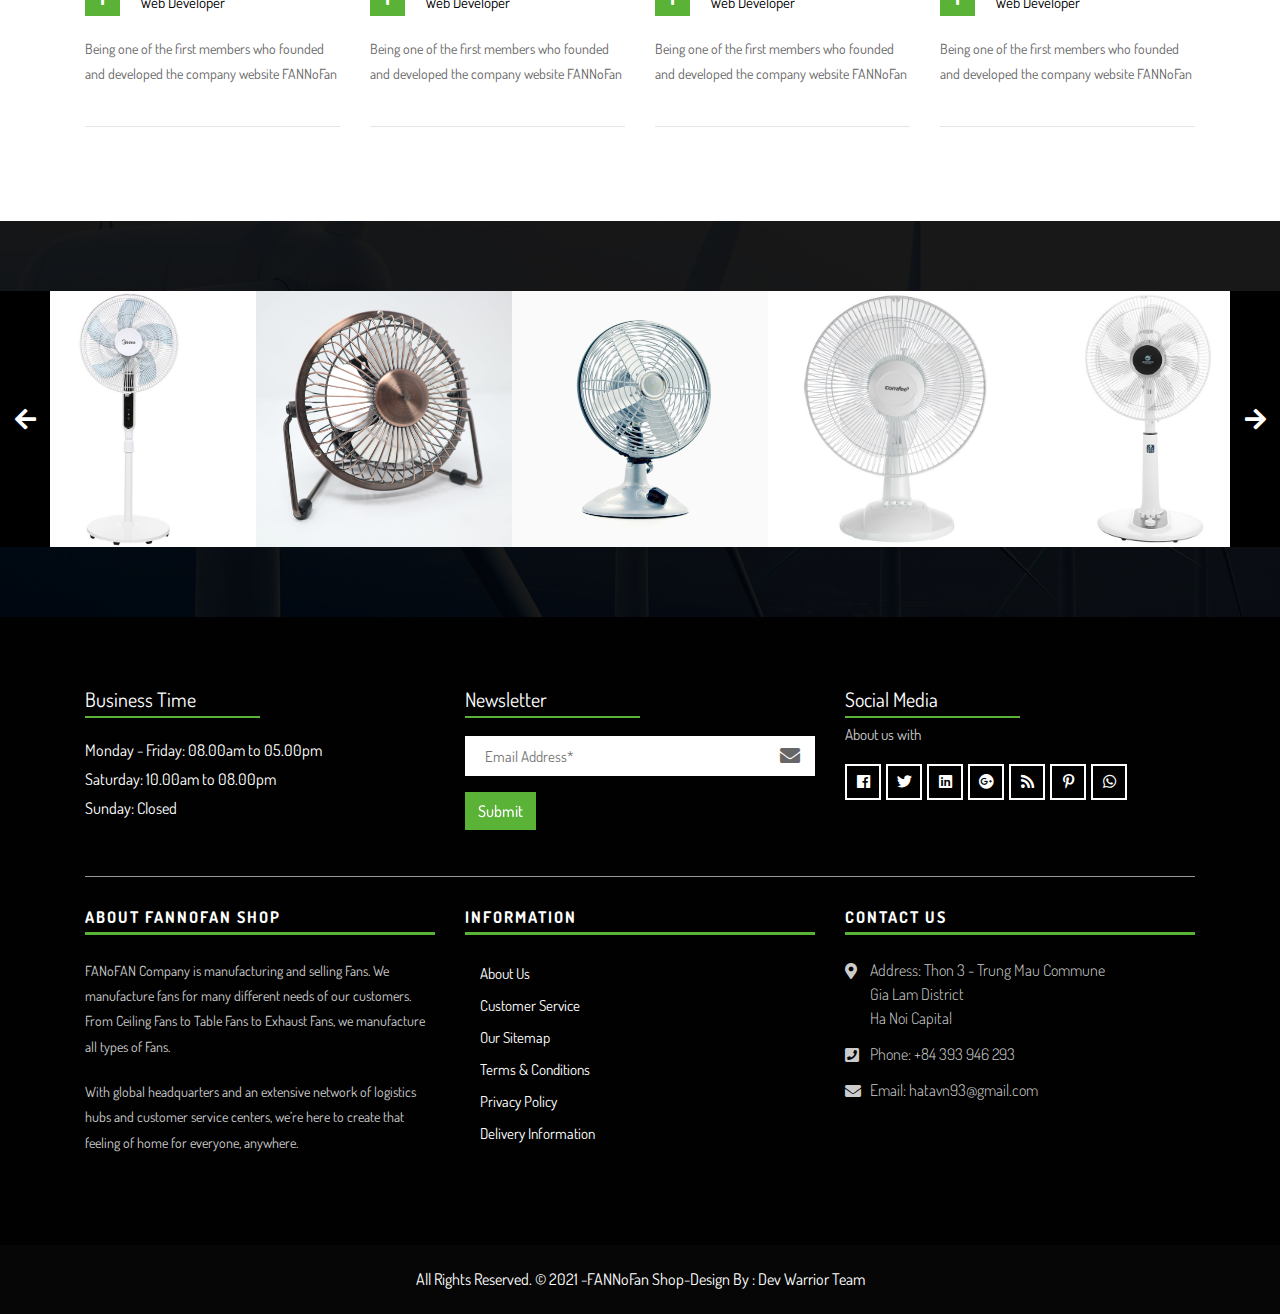
==== commit 04953d29: "cn" ====
--- a/about.html
+++ b/about.html
@@ -469,7 +469,7 @@
                 <div class="col-lg-4 col-md-12 col-sm-12">
                     <div class="footer-top-box">
                         <h3>Newsletter</h3>
-                        <form class="newsletter-box">
+                        <form class="newsletter-box" action="contact-us.html">
                             <div class="form-group">
                                 <input class="" type="email" name="Email" placeholder="Email Address*" required>
                                 <i class="fa fa-envelope"></i>
@@ -541,7 +541,7 @@
 <!-- Start copyright  -->
 <div class="footer-copyright">
     <p class="footer-company">All Rights Reserved. &copy; 2021 <a href="#">-FANNoFan Shop</a>-Design By :
-        <a href="https://html.design/">Hoang Ha</a></p>
+        <a href="https://html.design/">Dev Warrior Team</a></p>
 </div>
 <!-- End copyright  -->
 
--- a/css/style.css
+++ b/css/style.css
@@ -662,6 +662,48 @@
 }
  .hvr-hover{
 	 overflow: hidden;
+}
+
+.hvr-hover1{
+    display: inline-block;
+    vertical-align: middle;
+    -webkit-transform: perspective(1px) translateZ(0);
+    transform: perspective(1px) translateZ(0);
+    box-shadow: 0 0 1px rgba(0, 0, 0, 0);
+    position: relative;
+    background: #5ab337;
+    -webkit-transition-property: color;
+    transition-property: color;
+    -webkit-transition-duration: 0.3s;
+    transition-duration: 0.3s;
+    border-radius: 0;
+}
+.hvr-hover1::after {
+    content: "";
+    position: absolute;
+    z-index: -1;
+    top: 0;
+    left: 0;
+    right: 0;
+    bottom: 0;
+    background: #5ab337;
+    border-radius: 100%;
+    -webkit-transform: scale(0);
+    transform: scale(0);
+    -webkit-transition-property: transform;
+    transition-property: transform;
+    -webkit-transition-duration: 0.3s;
+    transition-duration: 0.3s;
+    -webkit-transition-timing-function: ease-out;
+    transition-timing-function: ease-out;
+}
+.hvr-hover1:hover::after{
+    -webkit-transform: scale(2);
+    transform: scale(2);
+    color: #ffffff;
+}
+.hvr-hover1{
+    overflow: hidden;
 }
  ul.cart-list > li.total > .btn:hover{
      color: #ffffff;
@@ -876,6 +918,9 @@
  .special-menu{
      margin-bottom: 40px;
 }
+.special-menu1{
+    margin-bottom: 0px;
+}
  .filter-button-group{
      display: inline-block;
 }
@@ -2009,7 +2054,7 @@
      font-size: 16px;
 }
  .quantity-box input{
-     width: 60px;
+     width: 70px;
      border: 2px solid #000000;
      text-align: center;
 }
@@ -2515,9 +2560,6 @@
      border-radius: 0px;
      color: #ffffff;
 }
- .quantity-box input{
-     width: 100%;
-}
  .price-box-bar{
      margin-bottom: 30px;
 }
@@ -2824,41 +2866,37 @@
 }
 
 .btn-danger {
-    color: white;
-    background-color: #5ab337;
+    color: grey;
     border: none;
     margin-left: 200px;
 }
-.btn-danger a:hover{
-    background-color: black;
+.btn-danger i:hover{
+    background-color: #5ab337;
 }
 @media (max-width: 1200px){
     .btn-danger {
-        color: white;
-        background-color: #5ab337;
+        color: grey;
         border: none;
         margin-left: 190px;
     }
 }
 @media (max-width: 992px) {
     .btn-danger {
-        color: white;
-        background-color: #5ab337;
+        color: grey;
         border: none;
         margin-left: 90px;
     }
 }
 @media (max-width: 767px) {
     .btn-danger {
-        color: white;
-        background-color: #5ab337;
+        color: grey;
         border: none;
         margin-left: 10px;
 
     }
 }
 .btn-danger:hover {
-    background-color: #5ab337;
+    color: #5ab337;
 }
 
 .cart-quantity-input {
@@ -3338,10 +3376,22 @@
     background-color: black;
 }
 
-
-
-
-
-
-
-
+.btn1{
+    padding: 10px;
+    margin-bottom: 5px;
+    border: 1px solid #9f9f9f;!important;
+    color: gray;
+    background-color: white;
+    font-size: 16px;
+}
+
+.btn1:hover{
+    color: #FFFFFF;
+}
+
+
+
+
+
+
+
